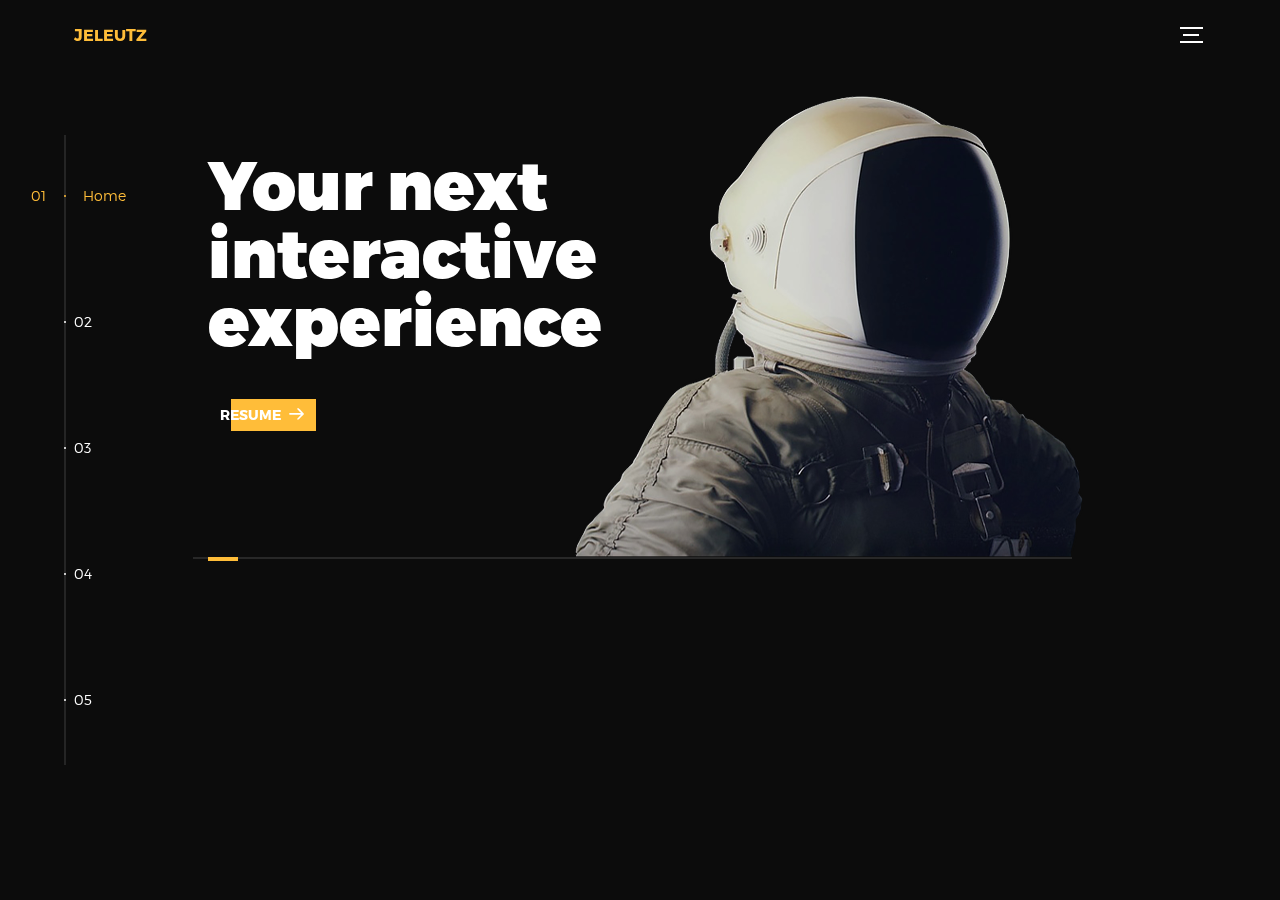
==== index.html @ d9251bdf "Upload" ====
<!DOCTYPE html>
<html lang="en">
<head>
  <title>Jeleutz</title>
  <meta charset="utf-8">
  <meta name="viewport" content="width=device-width, initial-scale=1">
  <meta http-equiv="X-UA-Compatible" content="IE=edge">
  <meta name="description" content="HTML5 website template">
  <meta name="keywords" content="global, template, html, sass, jquery">
  <meta name="author" content="Bucky Maler">
  <link rel="stylesheet" href="assets/css/main.css">
  <link rel="stylesheet" href="assets/css/flaticon.css">

  <link rel="stylesheet" href="assets/css/open-iconic-bootstrap.min.css">
  <link rel="stylesheet" href="assets/css/animate.css">
  
  <link rel="stylesheet" href="assets/css/owl.carousel.min.css">
  <link rel="stylesheet" href="assets/css/owl.theme.default.min.css">
  <link rel="stylesheet" href="assets/css/magnific-popup.css">

  <link rel="stylesheet" href="assets/css/aos.css">

  <link rel="stylesheet" href="assets/css/ionicons.min.css">
  
  <link rel="stylesheet" href="assets/css/flaticon.css">
  <link rel="stylesheet" href="assets/css/icomoon.css">

</head>

<style>
.col-md-4 {
  -webkit-box-flex: 0;
  -ms-flex: 0 0 33.33333%;
  flex: 0 0 33.33333%;
  max-width: 33.33333%; }

.text-center {
  text-align: center !important; }

.d-flex {
display: -webkit-box !important;
display: -ms-flexbox !important;
display: flex !important; }

.ftco-animate {
  opacity: 0;
  visibility: hidden; }

.services-1 {
  margin-bottom: 40px;
  padding: 2em;
  background: rgba(255, 255, 255, 0.1);
  width: 100%;
  -webkit-box-shadow: 0px 20px 69px -27px rgba(0, 0, 0, 0.17);
  -moz-box-shadow: 0px 20px 69px -27px rgba(0, 0, 0, 0.17);
  box-shadow: 0px 20px 69px -27px rgba(0, 0, 0, 0.17); }
  .services-1 .icon {
    display: block;
    margin-bottom: 30px; }
    .services-1 .icon i {
      font-size: 60px;
      line-height: 1.0;
      color: #ffbd39; }
  .services-1 .desc h3 {
    line-height: 1.3;
    font-size: 13px;
    font-weight: 500;
    letter-spacing: 3px;
    text-transform: uppercase;
    position: relative;
    color: #fff; }
    .services-1 .desc h3:after {
      position: absolute;
      bottom: -15px;
      left: 0;
      right: 0;
      content: '';
      width: 30px;
      height: 1px;
      background: #ffbd39;
      margin: 0 auto; }
    .services-1 .desc h3 a {
      color: #fff; }
  .services-1 .desc h4 {
    font-size: 20px;
    font-weight: 300;
    margin-bottom: 18px; }
  .services-1 .desc span {
    display: block;
    text-transform: uppercase;
    font-size: 12px;
    margin-bottom: 10px;
    color: #ffbd39; }
  .services-1:hover {
    background: #ffbd39; }
    .services-1:hover .icon i {
      color: #fff; }
    .services-1:hover h3 {
      color: #000000; }
      .services-1:hover h3:after {
        background: #000000; }

.block-23 ul {
  padding: 0; }
  .block-23 ul li, .block-23 ul li > a {
    display: table;
    line-height: 1.5;
    margin-bottom: 15px; }
  .block-23 ul li span {
    color: rgba(255, 255, 255, 0.7); }
  .block-23 ul li .icon, .block-23 ul li .text {
    display: table-cell;
    vertical-align: top; }
  .block-23 ul li .icon {
    width: 40px;
    font-size: 18px;
    padding-top: 2px;
    color: white; }


    .contact-section .box {
  width: 100%;
  display: block;
  -webkit-border-radius: 4px;
  -moz-border-radius: 4px;
  -ms-border-radius: 4px;
  border-radius: 4px; }
  @media (max-width: 991.98px) {
    .contact-section .box {
      margin-bottom: 30px; } }
  .contact-section .box .icon {
    width: 100px;
    height: 100px;
    background: rgba(255, 255, 255, 0.1);
    margin: 0 auto;
    margin-bottom: 2em;
    -webkit-border-radius: 50%;
    -moz-border-radius: 50%;
    -ms-border-radius: 50%;
    border-radius: 50%; }
    .contact-section .box .icon span {
      color: #ffbd39;
      font-size: 30px; }
  .contact-section .box h3 {
    font-size: 17px;
    font-weight: 500;
    text-transform: uppercase; }

    
.search-form .icon {
  position: absolute;
  top: 50%;
  right: 20px;
  -webkit-transform: translateY(-50%);
  -ms-transform: translateY(-50%);
  transform: translateY(-50%); }

.about-author {
-webkit-border-radius: 5px;
-moz-border-radius: 5px;
-ms-border-radius: 5px;
border-radius: 5px; }
.about-author .desc h3 {
  font-size: 24px; }

</style>

<body>

<!-- notification for small viewports and landscape oriented smartphones -->
<div class="device-notification">
  <a class="device-notification--logo" href="#0">
    <img src="assets/img/logo.png" alt="Global">
    <p>Jeleutz</p>
  </a>
</div>

<div class="perspective effect-rotate-left">
  <div class="container"><div class="outer-nav--return"></div>
    <div id="viewport" class="l-viewport">
      <div class="l-wrapper">
        <header class="header">
          <a class="header--logo" href="index.html">
            <!-- <img src="assets/img/LOGO.png" style="width: 150px;" alt="Global"> -->
            <p style="color: #ffbd39; ">Jeleutz</p>
          </a>
          <button class="header--cta cta" style="background-color: #ffbd39; border-radius: 5px;">Hire Me</button>
          <div class="header--nav-toggle">
            <span></span>
          </div>
        </header>
        <nav class="l-side-nav">
          <ul class="side-nav">
            <li class="is-active"><span>Home</span></li>
            <li><span>About</span></li>
            <li><span>Milestones</span></li>
            <!-- <li><span>Projects</span></li> -->
            <li><span>Services</span></li>
            <li><span>Contact me</span></li>
          </ul>
        </nav>
        <ul class="l-main-content main-content">
          <li class="l-section section section--is-active">
            <div class="intro">
              <div class="intro--banner">
                <h1>Your next<br>interactive<br>experience</h1>
                <button >
                  <a href="cv/Leuterio Updated Resume 2024.pdf" style="text-decoration:none; color: #fff;" target="_blank" download="Leuterio-Resume" >Resume</a>
                  <svg version="1.1" id="Layer_1" xmlns="http://www.w3.org/2000/svg" xmlns:xlink="http://www.w3.org/1999/xlink" x="0px" y="0px" viewBox="0 0 150 118" style="enable-background:new 0 0 150 118;" xml:space="preserve">
                  <g transform="translate(0.000000,118.000000) scale(0.100000,-0.100000)">
                    <path d="M870,1167c-34-17-55-57-46-90c3-15,81-100,194-211l187-185l-565-1c-431,0-571-3-590-13c-55-28-64-94-18-137c21-20,33-20,597-20h575l-192-193C800,103,794,94,849,39c20-20,39-29,61-29c28,0,63,30,298,262c147,144,272,271,279,282c30,51,23,60-219,304C947,1180,926,1196,870,1167z"/>
                  </g>
                  </svg>
                  <span class="btn-background"></span>
                </button>
                <img src="assets/img/introduction-visual.png" alt="Welcome">
              </div>
              <div class="intro--options">
                <div class="col-md-4 text-center d-flex ftco-animate">
                  <a class="services-1" style="max-width: 80%; border-radius: 5px;">
                    <span class="icon">
                      <i class="flaticon-ux-design"></i>
                    </span>
                    <div class="desc">
                      <h3 class="mb-5">Web Developing</h3>
                    </div>
                  </a>
                </div>
                <div class="col-md-4 text-center d-flex ftco-animate">
                  <a class="services-1" style="max-width: 80%; border-radius: 5px;">
                    <span class="icon">
                      <i class="flaticon-web-design"></i>
                    </span>
                    <div class="desc">
                      <h3 class="mb-5">Web Designing</h3>
                    </div>
                  </a>
                </div>
                <div class="col-md-4 text-center d-flex ftco-animate">
                  <a class="services-1" style="max-width: 80%; border-radius: 5px;">
                    <span class="icon">
                      <i class="flaticon-innovation"></i>
                    </span>
                    <div class="desc">
                      <h3 class="mb-5">Game Developing</h3>
                    </div>
                  </a>
                </div>
              </div>
            </div>
          </li>
          <li class="l-section section">
            <div class="about">
              <div class="about--banner">
                <h3>I am a recent graduate with a degree in <br ><b style="color: #ffbd39;">Bachelor of Science in Information Technology </b><br>and two years of hands-on experience as a <br><b style="color: #ffbd39;">Full Stack Developer. </b>
                  
                  <br><br>My expertise includes working with <b style="color: #ffbd39;">PHP, HTML,</b><br> <b style="color: #ffbd39;">CSS, JavaScript, and the Laravel framework</b> to build dynamic, <br>user-friendly web applications. 
                  
                  <br><br>During my time in the field, I have successfully <br>collaborated on projects that required both <br>front-end and back-end development, <br>showcasing my ability to deliver seamless, <br>high-performance solutions. 
                  
                  <br><br>I am passionate about leveraging my skills to create <br>innovative digital experiences and am excited to contribute to a forward-thinking team.
                </h3>
                <!-- <a href="#0">Career
                  <span>
                    <svg version="1.1" id="Layer_1" xmlns="http://www.w3.org/2000/svg" xmlns:xlink="http://www.w3.org/1999/xlink" x="0px" y="0px" viewBox="0 0 150 118" style="enable-background:new 0 0 150 118;" xml:space="preserve">
                    <g transform="translate(0.000000,118.000000) scale(0.100000,-0.100000)">
                      <path d="M870,1167c-34-17-55-57-46-90c3-15,81-100,194-211l187-185l-565-1c-431,0-571-3-590-13c-55-28-64-94-18-137c21-20,33-20,597-20h575l-192-193C800,103,794,94,849,39c20-20,39-29,61-29c28,0,63,30,298,262c147,144,272,271,279,282c30,51,23,60-219,304C947,1180,926,1196,870,1167z"/>
                    </g>
                    </svg>
                  </span>
                </a> -->
                <img style="width: 500px; top: -210px; right: 55px; z-index: -1;" src="assets/img/dark2.png" alt="About Us">
                <!-- <img src="assets/img/about-visual.png" alt="About Us"> -->
              </div>
              <div class="about--options">
                <a href="#0">
                  <h3>Blog</h3>
                </a>
                <a href="#0">
                  <h3>Philosophy</h3>
                </a>
                <a href="#0">
                  <h3>History</h3>
                </a>
              </div>
            </div>
          </li>

          <li class="l-section section">
            <div class="intro">
              <div class="intro--banner">
                <h1>Milestones</h1>
                <img src="assets/img/milestones.png" style="right: 0px;" alt="Welcome">
                <h3>
                  Check out my <b style="color: #ffbd39;">Projects & Achievements </b>
                  <br> by clicking the buttons and button below.
                </h3>
              </div>

              <div class="intro--options" style="justify-content: space-evenly;">
                <div class="col-md-6 text-center d-flex ftco-animate" style="width: 100%;">
                  <a class="services-1" style="max-width: 80%; border-radius: 5px;">
                    <span class="num" style="font-size: 40px; color: #fff;" data-val="7">100</span>
                    <div class="desc">
                      <h3 class="mb-5">Projects</h3>
                    </div>
                  </a>
                </div>
                <div class="col-md-6 text-center d-flex ftco-animate" style="width: 100%;">
                  <a class="services-1" style="max-width: 80%; border-radius: 5px; text-decoration:none" href="certificates.html">
                    <span class="num" style="font-size: 40px; color: #fff;" data-val="8">100</span>
                    <div class="desc">
                      <h3 class="mb-5">Awards & Certifications</h3>
                    </div>
                  </a>
                </div>
              </div>
            </div>
          </li>
          
          <!-- <li class="l-section section">
            <div class="work" style="bottom: 100px;">
              <h2 style="font-size: 50px;">Projects</h2>
              <p class="slider--item-title" style="text-align: center; margin-top: -5px;">PHP • CSS • Javascript • Laravel</p>
              <div class="work--lockup">
                <ul class="slider">
                  <li class="slider--item slider--item-left">
                    <a href="https://jeleutz-dev.github.io/TaskTalk/" target="_blank">
                      <div class="slider--item-image">
                        <img src="images/tasktalk.gif" style="height: 100%; width: 130%; margin-left: -15%;">
                      </div>
                      <p class="slider--item-title">TaskTalk</p>
                      <p class="slider--item-description">Collaborative Tool Website</p>
                    </a>
                  </li>
                  <li class="slider--item slider--item-center">
                    <a href="https://www.sanjuancity.gov.ph/SanJuanCity/" target="_blank">
                      <div class="slider--item-image">
                        <img  src="images/website.gif" style="height: 100%; width: 130%; margin-left: -15%;">
                      </div>
                      <p class="slider--item-title">San Juan City Website</p>
                      <p class="slider--item-description">City Information Website</p>
                    </a>
                  </li>
                  <li class="slider--item slider--item-right">
                    <a href="https://sanjuancity.gov.ph/SJ_Directory/public/"  target="_blank">
                      <div class="slider--item-image">
                        <img src="images/kiosk.gif" style="height: 100%; width: 130%; margin-left: -15%;">
                      </div>
                      <p class="slider--item-title">San Juan City Kiosk Directory</p>
                      <p class="slider--item-description">City Hall Information Kiosk Website</p>
                    </a>
                  </li>
                  <li class="slider--item">
                    <a href="#0">
                      <div class="slider--item-image">
                        <img src="images/poster1.png">
                      </div>
                      <p class="slider--item-title">The Adventures of Edmar</p>
                      <p class="slider--item-description">2D Video Game Project</p>
                    </a>
                  </li>
                  <li class="slider--item">
                    <a href="#0">
                      <div class="slider--item-image">
                        <img src="images/assist.jpg">
                      </div>
                      <p class="slider--item-title">Assist Desk</p>
                      <p class="slider--item-description">Customer Service Website</p>
                    </a>
                  </li>
                </ul>
                <div class="slider--prev">
                  <svg version="1.1" id="Layer_1" xmlns="http://www.w3.org/2000/svg" xmlns:xlink="http://www.w3.org/1999/xlink" x="0px" y="0px"
                  viewBox="0 0 150 118" style="enable-background:new 0 0 150 118;" xml:space="preserve">
                  <g transform="translate(0.000000,118.000000) scale(0.100000,-0.100000)">
                    <path d="M561,1169C525,1155,10,640,3,612c-3-13,1-36,8-52c8-15,134-145,281-289C527,41,562,10,590,10c22,0,41,9,61,29
                    c55,55,49,64-163,278L296,510h575c564,0,576,0,597,20c46,43,37,109-18,137c-19,10-159,13-590,13l-565,1l182,180
                    c101,99,187,188,193,199c16,30,12,57-12,84C631,1174,595,1183,561,1169z"/>
                  </g>
                  </svg>
                </div>
                <div class="slider--next">
                  <svg version="1.1" id="Layer_1" xmlns="http://www.w3.org/2000/svg" xmlns:xlink="http://www.w3.org/1999/xlink" x="0px" y="0px" viewBox="0 0 150 118" style="enable-background:new 0 0 150 118;" xml:space="preserve">
                  <g transform="translate(0.000000,118.000000) scale(0.100000,-0.100000)">
                    <path d="M870,1167c-34-17-55-57-46-90c3-15,81-100,194-211l187-185l-565-1c-431,0-571-3-590-13c-55-28-64-94-18-137c21-20,33-20,597-20h575l-192-193C800,103,794,94,849,39c20-20,39-29,61-29c28,0,63,30,298,262c147,144,272,271,279,282c30,51,23,60-219,304C947,1180,926,1196,870,1167z"/>
                  </g>
                  </svg>
                </div>
              </div>
            </div>
          </li>
           -->
          <li class="l-section section">
            <div class="hire">
              <h2>You want us to do</h2>
              <!-- checkout formspree.io for easy form setup -->
              <form class="work-request">
                <div class="work-request--options">
                  <span class="options-a">
                    <input id="opt-1" type="checkbox" value="app design">
                    <label for="opt-1">
                      <svg version="1.1" id="Layer_1" xmlns="http://www.w3.org/2000/svg" xmlns:xlink="http://www.w3.org/1999/xlink" x="0px" y="0px"
                      viewBox="0 0 150 111" style="enable-background:new 0 0 150 111;" xml:space="preserve">
                      <g transform="translate(0.000000,111.000000) scale(0.100000,-0.100000)">
                        <path d="M950,705L555,310L360,505C253,612,160,700,155,700c-6,0-44-34-85-75l-75-75l278-278L550-5l475,475c261,261,475,480,475,485c0,13-132,145-145,145C1349,1100,1167,922,950,705z"/>
                      </g>
                      </svg>
                      App Design
                    </label>
                    <input id="opt-2" type="checkbox" value="graphic design">
                    <label for="opt-2">
                      <svg version="1.1" id="Layer_1" xmlns="http://www.w3.org/2000/svg" xmlns:xlink="http://www.w3.org/1999/xlink" x="0px" y="0px"
                      viewBox="0 0 150 111" style="enable-background:new 0 0 150 111;" xml:space="preserve">
                      <g transform="translate(0.000000,111.000000) scale(0.100000,-0.100000)">
                        <path d="M950,705L555,310L360,505C253,612,160,700,155,700c-6,0-44-34-85-75l-75-75l278-278L550-5l475,475c261,261,475,480,475,485c0,13-132,145-145,145C1349,1100,1167,922,950,705z"/>
                      </g>
                      </svg>
                      Graphic Design
                    </label>
                    <input id="opt-3" type="checkbox" value="motion design">
                    <label for="opt-3">
                      <svg version="1.1" id="Layer_1" xmlns="http://www.w3.org/2000/svg" xmlns:xlink="http://www.w3.org/1999/xlink" x="0px" y="0px"
                      viewBox="0 0 150 111" style="enable-background:new 0 0 150 111;" xml:space="preserve">
                      <g transform="translate(0.000000,111.000000) scale(0.100000,-0.100000)">
                        <path d="M950,705L555,310L360,505C253,612,160,700,155,700c-6,0-44-34-85-75l-75-75l278-278L550-5l475,475c261,261,475,480,475,485c0,13-132,145-145,145C1349,1100,1167,922,950,705z"/>
                      </g>
                      </svg>
                      Motion Design
                    </label>
                  </span>
                  <span class="options-b">
                    <input id="opt-4" type="checkbox" value="ux design">
                    <label for="opt-4">
                      <svg version="1.1" id="Layer_1" xmlns="http://www.w3.org/2000/svg" xmlns:xlink="http://www.w3.org/1999/xlink" x="0px" y="0px"
                      viewBox="0 0 150 111" style="enable-background:new 0 0 150 111;" xml:space="preserve">
                      <g transform="translate(0.000000,111.000000) scale(0.100000,-0.100000)">
                        <path d="M950,705L555,310L360,505C253,612,160,700,155,700c-6,0-44-34-85-75l-75-75l278-278L550-5l475,475c261,261,475,480,475,485c0,13-132,145-145,145C1349,1100,1167,922,950,705z"/>
                      </g>
                      </svg>
                      UX Design
                    </label>
                    <input id="opt-5" type="checkbox" value="webdesign">
                    <label for="opt-5">
                      <svg version="1.1" id="Layer_1" xmlns="http://www.w3.org/2000/svg" xmlns:xlink="http://www.w3.org/1999/xlink" x="0px" y="0px"
                      viewBox="0 0 150 111" style="enable-background:new 0 0 150 111;" xml:space="preserve">
                      <g transform="translate(0.000000,111.000000) scale(0.100000,-0.100000)">
                        <path d="M950,705L555,310L360,505C253,612,160,700,155,700c-6,0-44-34-85-75l-75-75l278-278L550-5l475,475c261,261,475,480,475,485c0,13-132,145-145,145C1349,1100,1167,922,950,705z"/>
                      </g>
                      </svg>
                      Webdesign
                    </label>
                    <input id="opt-6" type="checkbox" value="marketing">
                    <label for="opt-6">
                      <svg version="1.1" id="Layer_1" xmlns="http://www.w3.org/2000/svg" xmlns:xlink="http://www.w3.org/1999/xlink" x="0px" y="0px"
                      viewBox="0 0 150 111" style="enable-background:new 0 0 150 111;" xml:space="preserve">
                      <g transform="translate(0.000000,111.000000) scale(0.100000,-0.100000)">
                        <path d="M950,705L555,310L360,505C253,612,160,700,155,700c-6,0-44-34-85-75l-75-75l278-278L550-5l475,475c261,261,475,480,475,485c0,13-132,145-145,145C1349,1100,1167,922,950,705z"/>
                      </g>
                      </svg>
                      Marketing
                    </label>
                  </span>
                </div>
                <div class="work-request--information">
                  <div class="information-name">
                    <input id="name" type="text" spellcheck="false">
                    <label for="name">Name</label>
                  </div>
                  <div class="information-email">
                    <input id="email" type="email" spellcheck="false">
                    <label for="email">Email</label>
                  </div>
                </div>
                <input type="submit" value="Send Request">
              </form> 
            </div>
          </li>
          
          <li class="l-section section">
            <div class="contact">
              <div class="contact--lockup">
                <div class="modal">
                  <div class="modal--information">
                    <p><img width="15" height="15" src="https://img.icons8.com/color/48/marker--v1.png" alt="marker--v1"/> San Juan City, Philippines</p>
                    <a href="mailto:ouremail@gmail.com">
                      <img width="20" height="20" src="https://img.icons8.com/color/30/apple-mail.png" style="margin-bottom: -3px;" alt="apple-mail"/> Jeleutz19@gmail.com</a>
                    <a href="tel:+148126287560">+63 945 149 0311</a>
                  </div>
                  <ul class="modal--options">
                    <li style="border-radius: 5px;">
                      <a href="https://www.linkedin.com/in/jeleutz" target="_blank" style="height: 22px;">
                      <img width="100" height="25" src="assets/LinkedIn.png"  alt="linkedin"/>
                      </a>
                    </li>


                    <li style="border-radius: 5px;">
                      <a href="https://www.credly.com/users/jose-leuterio" target="_blank" style="height: 22px;">
                      <img width="60" height="25" src="assets/credly.png" alt="credly"/>
                      </a>
                    </li>

                    <li style="border-radius: 5px;">
                      <a href="mailto:ouremail@gmail.com">Contact me</a>
                    </li>
                  </ul>
                </div>
              </div>
            </div>
          </li>
        </ul>
      </div>
    </div>
  </div>
  <ul class="outer-nav">
    <li class="is-active">Home</li>
    <li>About</li>
    <li>Milestones</li>
    <!-- <li>Projects</li> -->
    <li>Services</li>
    <li>Contact me</li>
  </ul>
</div>

<script src="assets/js/jquery.animateNumber.min.js"></script>
<script src="https://ajax.googleapis.com/ajax/libs/jquery/2.2.4/jquery.min.js"></script>
<script>window.jQuery || document.write('<script src="assets/js/vendor/jquery-2.2.4.min.js"><\/script>')</script>
<script src="assets/js/functions-min.js"></script>
<script src="assets/js/jquery.min.js"></script>
<script src="assets/js/jquery-migrate-3.0.1.min.js"></script>
<script src="assets/js/popper.min.js"></script>
<script src="assets/js/bootstrap.min.js"></script>
<script src="assets/js/jquery.easing.1.3.js"></script>
<script src="assets/js/jquery.waypoints.min.js"></script>
<script src="assets/js/jquery.stellar.min.js"></script>
<script src="assets/js/owl.carousel.min.js"></script>
<script src="assets/js/jquery.magnific-popup.min.js"></script>
<script src="assets/js/aos.js"></script>
<script src="assets/js/scrollax.min.js"></script>
<script src="assets/js/main.js"></script>
<script src="assets/js/numberscript.js"></script>
</body>
</html>
---- assets/css/main.css ----
@font-face{font-family:'Montserrat';src:url("fonts/Montserrat-Black.eot");src:local("☺"),url("fonts/Montserrat-Black.woff") format("woff"),url("fonts/Montserrat-Black.ttf") format("truetype"),url("fonts/Montserrat-Black.svg") format("svg");font-weight:900;font-style:normal}@font-face{font-family:'Montserrat';src:url("fonts/Montserrat-Bold.eot");src:local("☺"),url("fonts/Montserrat-Bold.woff") format("woff"),url("fonts/Montserrat-Bold.ttf") format("truetype"),url("fonts/Montserrat-Bold.svg") format("svg");font-weight:700;font-style:normal}@font-face{font-family:'Montserrat';src:url("fonts/Montserrat-Regular.eot");src:local("☺"),url("fonts/Montserrat-Regular.woff") format("woff"),url("fonts/Montserrat-Regular.ttf") format("truetype"),url("fonts/Montserrat-Regular.svg") format("svg");font-weight:400;font-style:normal}@font-face{font-family:'Montserrat';src:url("fonts/Montserrat-Light.eot");src:local("☺"),url("fonts/Montserrat-Light.woff") format("woff"),url("fonts/Montserrat-Light.ttf") format("truetype"),url("fonts/Montserrat-Light.svg") format("svg");font-weight:300;font-style:normal}/*! normalize.css v3.0.2 | MIT License | git.io/normalize */html{font-family:sans-serif;-ms-text-size-adjust:100%;-webkit-text-size-adjust:100%}body{margin:0}article,aside,details,figcaption,figure,footer,header,hgroup,main,menu,nav,section,summary{display:block}audio,canvas,progress,video{display:inline-block;vertical-align:baseline}audio:not([controls]){display:none;height:0}[hidden],template{display:none}a{background-color:transparent}a:active,a:hover{outline:0}abbr[title]{border-bottom:1px dotted}b,strong{font-weight:bold}dfn{font-style:italic}h1{font-size:2em;margin:0.67em 0}mark{background:#ff0;color:#000}small{font-size:80%}sub,sup{font-size:75%;line-height:0;position:relative;vertical-align:baseline}sup{top:-0.5em}sub{bottom:-0.25em}img{border:0}svg:not(:root){overflow:hidden}figure{margin:1em 40px}hr{box-sizing:content-box;height:0}pre{overflow:auto}code,kbd,pre,samp{font-family:monospace, monospace;font-size:1em}button,input,optgroup,select,textarea{color:inherit;font:inherit;margin:0}button{overflow:visible}button,select{text-transform:none}button,html input[type="button"],input[type="reset"],input[type="submit"]{-webkit-appearance:button;cursor:pointer}button[disabled],html input[disabled]{cursor:default}button::-moz-focus-inner,input::-moz-focus-inner{border:0;padding:0}input{line-height:normal}input[type="checkbox"],input[type="radio"]{box-sizing:border-box;padding:0}input[type="number"]::-webkit-inner-spin-button,input[type="number"]::-webkit-outer-spin-button{height:auto}input[type="search"]{-webkit-appearance:textfield;box-sizing:content-box}input[type="search"]::-webkit-search-cancel-button,input[type="search"]::-webkit-search-decoration{-webkit-appearance:none}fieldset{border:1px solid #c0c0c0;margin:0 2px;padding:0.35em 0.625em 0.75em}legend{border:0;padding:0}textarea{overflow:auto}optgroup{font-weight:bold}table{border-collapse:collapse;border-spacing:0}td,th{padding:0}::-moz-selection{background:#FFF498}::selection{background:#FFF498}::-moz-selection{background:#FFF498}img::-moz-selection{background:transparent}img::selection{background:transparent}img::-moz-selection{background:transparent}body{-webkit-tap-highlight-color:#FFF498}body{background-color:#0c0c0c;font-size:14px;line-height:1.6;font-family:"Montserrat",sans-serif;color:#fff;-webkit-font-smoothing:antialiased;-webkit-text-size-adjust:100%}.l-viewport{position:relative;width:100%;height:100vh;box-shadow:0 0 45px 5px rgba(0,0,0,0.85);overflow:hidden}.l-wrapper{position:relative;width:1440px;max-width:90%;height:100%;margin:0 auto}.l-side-nav{position:absolute;left:0;display:-webkit-box;display:-webkit-flex;display:-ms-flexbox;display:flex;height:100%;-webkit-box-align:center;-webkit-align-items:center;-ms-flex-align:center;align-items:center}.l-side-nav::before{content:"";position:absolute;top:50%;left:0;-webkit-transform:translateY(-50%);transform:translateY(-50%);width:2px;height:70%;max-height:750px;background-color:#555;opacity:.35;z-index:10}@media (max-width: 1180px){.l-side-nav{display:none}}.l-main-content{position:relative;width:100%;height:100%;margin:0;padding:0;list-style:none}.l-section{position:absolute;width:100%;height:100%}.device-notification{display:none;position:fixed;top:0;left:0;width:100%;height:100%;-webkit-box-orient:vertical;-webkit-box-direction:normal;-webkit-flex-direction:column;-ms-flex-direction:column;flex-direction:column;-webkit-box-align:center;-webkit-align-items:center;-ms-flex-align:center;-ms-grid-row-align:center;align-items:center;-webkit-box-pack:center;-webkit-justify-content:center;-ms-flex-pack:center;justify-content:center;background-color:#0c0c0c;z-index:12}.device-notification--logo{display:-webkit-box;display:-webkit-flex;display:-ms-flexbox;display:flex;-webkit-box-align:center;-webkit-align-items:center;-ms-flex-align:center;align-items:center;text-decoration:none;color:#fff}.device-notification--logo p{margin:0 0 0 10px;font-size:16px;font-weight:700;text-transform:uppercase}.device-notification--message{width:70%;margin:30px 0 0 0;font-weight:700;text-align:center}@media (max-width: 767px) and (min-width: 601px) and (max-height: 680px){.device-notification{display:-webkit-box;display:-webkit-flex;display:-ms-flexbox;display:flex}}@media (max-width: 600px) and (min-width: 480px) and (max-height: 580px){.device-notification{display:-webkit-box;display:-webkit-flex;display:-ms-flexbox;display:flex}}@media (max-width: 736px) and (min-width: 360px) and (orientation: landscape){.device-notification{display:-webkit-box;display:-webkit-flex;display:-ms-flexbox;display:flex}}@media(max-width: 359px){.device-notification{display:-webkit-box;display:-webkit-flex;display:-ms-flexbox;display:flex}}.section{opacity:0;visibility:hidden;-webkit-transition:opacity .4s ease-in-out,visibility 0s .4s;transition:opacity .4s ease-in-out,visibility 0s .4s}.section--is-active{opacity:1;visibility:visible;z-index:1;-webkit-transition:opacity .4s ease-in-out .4s;transition:opacity .4s ease-in-out .4s}.section--next{-webkit-transform:translateY(-45px);transform:translateY(-45px);-webkit-transition:-webkit-transform .4s ease-in-out;transition:-webkit-transform .4s ease-in-out;transition:transform .4s ease-in-out;transition:transform .4s ease-in-out, -webkit-transform .4s ease-in-out}.section--prev{-webkit-transform:translateY(45px);transform:translateY(45px);-webkit-transition:-webkit-transform .4s ease-in-out;transition:-webkit-transform .4s ease-in-out;transition:transform .4s ease-in-out;transition:transform .4s ease-in-out, -webkit-transform .4s ease-in-out}.header{position:absolute;top:0;left:0;display:-webkit-box;display:-webkit-flex;display:-ms-flexbox;display:flex;width:100%;height:70px;-webkit-box-align:center;-webkit-align-items:center;-ms-flex-align:center;align-items:center;-webkit-box-pack:justify;-webkit-justify-content:space-between;-ms-flex-pack:justify;justify-content:space-between;z-index:10}.header--logo{display:-webkit-box;display:-webkit-flex;display:-ms-flexbox;display:flex;-webkit-box-align:center;-webkit-align-items:center;-ms-flex-align:center;align-items:center;text-decoration:none;color:#fff}.header--logo p{margin:0 0 0 10px;font-size:16px;font-weight:700;text-transform:uppercase}.header--nav-toggle{display:-webkit-box;display:-webkit-flex;display:-ms-flexbox;display:flex;width:50px;height:50px;-webkit-box-orient:vertical;-webkit-box-direction:normal;-webkit-flex-direction:column;-ms-flex-direction:column;flex-direction:column;-webkit-box-align:center;-webkit-align-items:center;-ms-flex-align:center;align-items:center;-webkit-box-pack:center;-webkit-justify-content:center;-ms-flex-pack:center;justify-content:center;cursor:pointer}.header--nav-toggle span,.header--nav-toggle::before,.header--nav-toggle::after{content:"";position:relative;width:16px;height:2px;background-color:#fff}.header--nav-toggle::before{bottom:5px;width:23px}.header--nav-toggle::after{top:5px;width:23px}.header--cta{position:absolute;top:50%;left:50%;-webkit-transform:translate(-50%, -50%);transform:translate(-50%, -50%);padding:0 20px;line-height:30px;text-decoration:none;color:#fff;font-weight:700;text-transform:uppercase;background-color:#ffffff;border:none;opacity:0;visibility:hidden;-webkit-transition:opacity .4s ease-in-out,visibility 0s .4s;transition:opacity .4s ease-in-out,visibility 0s .4s}.header--cta:focus{outline:none}.header--cta.is-active{opacity:1;visibility:visible;-webkit-transition:opacity .4s ease-in-out .4s;transition:opacity .4s ease-in-out .4s}@media (max-width: 767px){.header--cta{display:none}}.side-nav{position:relative;display:-webkit-box;display:-webkit-flex;display:-ms-flexbox;display:flex;width:100px;height:70%;max-height:750px;-webkit-box-orient:vertical;-webkit-box-direction:normal;-webkit-flex-direction:column;-ms-flex-direction:column;flex-direction:column;-webkit-justify-content:space-around;-ms-flex-pack:distribute;justify-content:space-around;margin:0;padding:0;list-style-position:inside;z-index:10}.side-nav>li{position:relative;top:-5px;color:#ffffff;font-size:6px;cursor:pointer}.side-nav>li span{position:relative;top:3px;left:10px;color:#ffbd39;font-size:14px;font-weight:300;opacity:0;visibility:hidden}.side-nav>li::before{position:absolute;top:3px;left:10px;color:#ffffff;font-size:14px;font-weight:300}.side-nav li:nth-child(1)::before{content:"01"}.side-nav li:nth-child(2)::before{content:"02"}.side-nav li:nth-child(3)::before{content:"03"}.side-nav li:nth-child(4)::before{content:"04"}.side-nav li:nth-child(5)::before{content:"05"}.side-nav li:nth-child(6)::before{content:"06"}.side-nav li.is-active{color:#ffbd39;-webkit-transition:color .4s ease-in-out;transition:color .4s ease-in-out}.side-nav li.is-active span{opacity:1;visibility:visible;-webkit-transition:opacity .4s ease-in-out;transition:opacity .4s ease-in-out}.side-nav li.is-active::before{left:-33px;color:#ffbd39}.intro{position:relative;display:-webkit-box;display:-webkit-flex;display:-ms-flexbox;display:flex;width:900px;max-width:75%;height:100%;-webkit-box-orient:vertical;-webkit-box-direction:normal;-webkit-flex-direction:column;-ms-flex-direction:column;flex-direction:column;-webkit-box-pack:center;-webkit-justify-content:center;-ms-flex-pack:center;justify-content:center;margin:0 auto}@media (max-width: 1180px){.intro{max-width:100%}}.intro--banner{position:relative;height:475px}.intro--banner::before{content:"";position:absolute;bottom:20px;left:-15px;right:0;height:2px;background-color:#282828}.intro--banner::after{content:"";position:absolute;bottom:18px;left:0;width:30px;height:4px;background-color:#ffbd39}.intro--banner h1{position:relative;font-size:68px;font-weight:900;line-height:1;z-index:1}.intro--banner button{position:relative;padding:5px 17px 5px 12px;font-weight:700;text-transform:uppercase;background-color:transparent;border:none}.intro--banner button .btn-background{position:absolute;top:0;left:23px;right:0;height:100%;background-color:#ffbd39;z-index:-1;-webkit-transition:left .2s ease-in-out;transition:left .2s ease-in-out}.intro--banner button:hover .btn-background{left:0}.intro--banner button:focus{outline:none}.intro--banner button svg{position:relative;left:5px;width:15px;fill:#fff}.intro--banner img{position:absolute;bottom:21px;right:-12px}.intro--options{display:-webkit-box;display:-webkit-flex;display:-ms-flexbox;display:flex;-webkit-box-pack:justify;-webkit-justify-content:space-between;-ms-flex-pack:justify;justify-content:space-between;margin:0;padding:0;list-style:none}.intro--options>a{max-width:250px;text-decoration:none;color:#282828;-webkit-transition:color .2s ease-in-out;transition:color .2s ease-in-out}.intro--options>a:hover{color:#fff}.intro--options h3{font-size:16px;text-transform:uppercase}.intro--options p{margin-bottom:0}@media (max-width: 900px){.intro--banner{height:380px}.intro--banner h1{font-size:55px}.intro--banner img{width:430px}.intro--options>a{margin-right:30px}.intro--options>a:last-child{margin-right:0}}@media (max-width: 767px){.intro--banner{height:305px}.intro--banner h1{font-size:44px}.intro--banner img{width:330px}.intro--options{display:block}.intro--options>a{display:block;max-width:100%;margin:0 0 30px 0}.intro--options>a:last-child{margin-bottom:0}}@media (max-width: 600px){.intro--banner{height:360px}.intro--banner h1{font-size:55px}.intro--banner img{display:none}}@media (max-width: 600px) and (max-height: 750px){.intro--banner{height:auto}.intro--banner::before,.intro--banner::after{display:none}.intro--banner h1{margin-top:0}.intro--options{display:none}}.work{position:relative;display:-webkit-box;display:-webkit-flex;display:-ms-flexbox;display:flex;width:960px;max-width:80%;height:100%;-webkit-box-orient:vertical;-webkit-box-direction:normal;-webkit-flex-direction:column;-ms-flex-direction:column;flex-direction:column;-webkit-box-pack:center;-webkit-justify-content:center;-ms-flex-pack:center;justify-content:center;margin:0 auto}@media (max-width: 1180px){.work{max-width:100%}}.work h2{margin:0 0 20px 0;font-size:30px;text-align:center}.work--lockup{position:relative}.work--lockup .slider{position:relative;display:-webkit-box;display:-webkit-flex;display:-ms-flexbox;display:flex;width:80%;margin:0 auto;padding:0;list-style:none}.work--lockup .slider--item{position:absolute;display:none;text-align:center}.work--lockup .slider--item a{text-decoration:none;color:#858585}.work--lockup .slider--item-title{margin-top:10px;font-size:12px;font-weight:700;text-transform:uppercase}.work--lockup .slider--item-description{display:none;max-width:250px;margin:0 auto}.work--lockup .slider--item-image{width:150px;height:150px;margin:0 auto;border-radius:50%;overflow:hidden}.work--lockup .slider--item-image img{width:100%}.work--lockup .slider--item-left{top:50%;left:0;-webkit-transform:translateY(-50%);transform:translateY(-50%);display:block}.work--lockup .slider--item-right{top:50%;right:0;-webkit-transform:translateY(-50%);transform:translateY(-50%);display:block}.work--lockup .slider--item-center{position:relative;top:30px;left:50%;-webkit-transform:translateX(-50%);transform:translateX(-50%);display:block}.work--lockup .slider--item-center a{color:#fff}.work--lockup .slider--item-center .slider--item-title{margin-top:25px;font-size:16px}.work--lockup .slider--item-center .slider--item-description{display:block}.work--lockup .slider--item-center .slider--item-image{width:300px;height:300px}.work--lockup .slider--next,.work--lockup .slider--prev{position:absolute;top:160px;display:-webkit-box;display:-webkit-flex;display:-ms-flexbox;display:flex;width:50px;height:50px;-webkit-box-align:center;-webkit-align-items:center;-ms-flex-align:center;align-items:center;-webkit-box-pack:center;-webkit-justify-content:center;-ms-flex-pack:center;justify-content:center;background-color:#282828;border-radius:50%;cursor:pointer}.work--lockup .slider--next svg,.work--lockup .slider--prev svg{width:20px;fill:#fff}.work--lockup .slider--next{right:0}.work--lockup .slider--prev{left:0}@media (max-width: 900px){.work--lockup .slider--item-image{width:120px;height:120px}.work--lockup .slider--item-center .slider--item-image{width:240px;height:240px}.work--lockup .slider--next,.work--lockup .slider--prev{top:130px}}@media (max-width: 767px){.work--lockup .slider{width:75%}.work--lockup .slider--item-image{width:90px;height:90px}.work--lockup .slider--item-center .slider--item-image{width:190px;height:190px}.work--lockup .slider--next,.work--lockup .slider--prev{top:105px}}@media (max-width: 600px){.work--lockup .slider{width:auto}.work--lockup .slider--item-left,.work--lockup .slider--item-right{display:none}}.about{position:relative;display:-webkit-box;display:-webkit-flex;display:-ms-flexbox;display:flex;width:900px;max-width:75%;height:100%;-webkit-box-orient:vertical;-webkit-box-direction:normal;-webkit-flex-direction:column;-ms-flex-direction:column;flex-direction:column;-webkit-box-pack:center;-webkit-justify-content:center;-ms-flex-pack:center;justify-content:center;margin:0 auto}@media (max-width: 1180px){.about{max-width:100%}}.about--banner{position:relative;height:475px}.about--banner::before{content:"";position:absolute;top:20px;left:200px;-webkit-transform:rotate(-25deg);transform:rotate(-25deg);border:5px solid #000000;border-right-color:transparent;border-bottom-color:transparent}.about--banner::after{content:"";position:absolute;top:75px;left:400px;-webkit-transform:rotate(45deg);transform:rotate(45deg);width:10px;height:10px;background-color:#000000}.about--banner h2{position:relative;margin-top:35px;font-size:68px;font-weight:900;line-height:1;z-index:1}.about--banner h2::before{content:"";position:absolute;top:60px;left:268px;width:30px;height:30px;background-color:#ffbd39;border-radius:50%}.about--banner h2::after{content:"";position:absolute;top:255px;left:255px;width:10px;height:10px;background-color:#ffbd39}.about--banner a{padding:5px 17px 5px 0;text-decoration:none;color:#fff;font-weight:700;text-transform:uppercase;background-color:transparent}.about--banner a:hover svg{left:10px}.about--banner a svg{position:relative;left:5px;width:15px;fill:#fff;-webkit-transition:left .2s ease-in-out;transition:left .2s ease-in-out}.about--banner img{position:absolute;bottom:-90px;right:-12px}.about--options{display:-webkit-box;display:-webkit-flex;display:-ms-flexbox;display:flex;max-width:600px;-webkit-box-pack:justify;-webkit-justify-content:space-between;-ms-flex-pack:justify;justify-content:space-between;margin:0;padding:0;list-style:none}.about--options>a{position:relative;width:150px;height:75px;text-decoration:none;color:#fff;border:10px solid #ffbd39;background-position:center;background-size:cover;background-repeat:no-repeat}.about--options>a:nth-child(1){background-image:url("../img/about-winners.jpg")}.about--options>a:nth-child(2){background-image:url("../img/about-philosophy.jpg")}.about--options>a:nth-child(3){background-image:url("../img/about-history.jpg")}.about--options>a:hover h3{bottom:-50px}.about--options h3{position:absolute;bottom:-38px;left:10px;font-size:16px;text-transform:uppercase;-webkit-transition:bottom .2s ease-in-out,left .2s ease-in-out;transition:bottom .2s ease-in-out,left .2s ease-in-out}@media (max-width: 767px){.about--banner{height:305px}.about--banner::before{top:0;left:125px}.about--banner::after{top:35px;left:260px}.about--banner h2{margin-top:10px;font-size:44px}.about--banner h2::before{top:28px;left:168px}.about--banner h2::after{top:163px;left:163px}.about--banner img{width:315px}}@media (max-width: 600px){.about--banner{height:auto}.about--banner::before{left:155px}.about--banner::after{left:310px}.about--banner h2{margin-top:0;font-size:55px}.about--banner h2::before{top:43px;left:214px}.about--banner h2::after{top:205px;left:205px}.about--banner img{display:none}.about--options{display:none}}.contact{position:fixed;top:0;left:0;width:100%;height:100%;background-image:url("../img/Contact_Bg.png");background-position:center;background-size:cover;background-repeat:no-repeat}.contact--lockup{position:relative;display:-webkit-box;display:-webkit-flex;display:-ms-flexbox;display:flex;width:900px;max-width:75%;height:100%;-webkit-box-align:center;-webkit-align-items:center;-ms-flex-align:center;align-items:center;-webkit-box-pack:end;-webkit-justify-content:flex-end;-ms-flex-pack:end;justify-content:flex-end;margin:0 auto}@media (max-width: 1180px){.contact--lockup{max-width:90%}}@media (max-width: 767px){.contact--lockup{-webkit-box-pack:center;-webkit-justify-content:center;-ms-flex-pack:center;justify-content:center}}.contact--lockup .modal{padding:45px 45px;text-align:center;background-color:#0c0c0c;box-shadow:0 0 30px 0 rgba(0,0,0,0.75)}.contact--lockup .modal--information p,.contact--lockup .modal--information a{display:block;margin:14px 0;text-decoration:none;color:#fff;font-weight:700}.contact--lockup .modal--information p{margin-top:0}.contact--lockup .modal--options{margin:0;padding:0;list-style:none}.contact--lockup .modal--options>li{width:130px;margin:0 auto 25px auto}.contact--lockup .modal--options li:nth-child(1){background-color:#0078b9}.contact--lockup .modal--options li:nth-child(2){background-color:#f36c21}.contact--lockup .modal--options li:nth-child(3){margin-bottom:0;background-color:#00d313;text-transform:uppercase}.contact--lockup .modal--options a{display:block;width:100%;padding:8px 0;text-decoration:none;color:#fff;font-weight:700}.hire{position:relative;display:-webkit-box;display:-webkit-flex;display:-ms-flexbox;display:flex;width:700px;max-width:75%;height:100%;-webkit-box-orient:vertical;-webkit-box-direction:normal;-webkit-flex-direction:column;-ms-flex-direction:column;flex-direction:column;-webkit-box-pack:center;-webkit-justify-content:center;-ms-flex-pack:center;justify-content:center;margin:0 auto}@media (max-width: 1180px){.hire{max-width:100%}}.hire h2{margin:0 0 20px 0;font-size:30px;text-align:center}.work-request{display:-webkit-box;display:-webkit-flex;display:-ms-flexbox;display:flex;width:100%;-webkit-box-orient:vertical;-webkit-box-direction:normal;-webkit-flex-direction:column;-ms-flex-direction:column;flex-direction:column;-webkit-box-align:center;-webkit-align-items:center;-ms-flex-align:center;align-items:center;color:#fff}.work-request input[type="submit"]{width:400px;max-width:100%;line-height:50px;font-size:16px;font-weight:700;text-transform:uppercase;background-color:#ffbd39;border:none;border-radius:0}.work-request input[type="submit"]:focus{outline:none}.work-request--options{display:-webkit-box;display:-webkit-flex;display:-ms-flexbox;display:flex;width:100%;-webkit-box-orient:vertical;-webkit-box-direction:normal;-webkit-flex-direction:column;-ms-flex-direction:column;flex-direction:column;-webkit-box-align:center;-webkit-align-items:center;-ms-flex-align:center;align-items:center;margin:30px 0}.work-request--options .options-a{display:-webkit-box;display:-webkit-flex;display:-ms-flexbox;display:flex;width:100%;-webkit-box-pack:justify;-webkit-justify-content:space-between;-ms-flex-pack:justify;justify-content:space-between}.work-request--options .options-b{display:-webkit-box;display:-webkit-flex;display:-ms-flexbox;display:flex;width:72%;-webkit-flex-wrap:wrap;-ms-flex-wrap:wrap;flex-wrap:wrap;-webkit-justify-content:space-around;-ms-flex-pack:distribute;justify-content:space-around}.work-request--options label{display:block;width:200px;margin-bottom:30px;line-height:50px;font-size:16px;font-weight:700;text-align:center;border:2px solid #fff;cursor:pointer;-webkit-transition:background-color .2s ease-in-out,border-color .2s ease-in-out;transition:background-color .2s ease-in-out,border-color .2s ease-in-out}.work-request--options label svg{position:relative;left:-5px;width:0;fill:#fff;-webkit-transition:width .2s ease-in-out;transition:width .2s ease-in-out}.work-request--options input[type="checkbox"]{display:none}.work-request--options input[type="checkbox"]:checked+label{background-color:#ffbd39;border-color:#ffbd39}.work-request--options input[type="checkbox"]:checked+label svg{width:15px}.work-request--information{display:-webkit-box;display:-webkit-flex;display:-ms-flexbox;display:flex;width:100%;-webkit-box-pack:justify;-webkit-justify-content:space-between;-ms-flex-pack:justify;justify-content:space-between;margin-bottom:60px}.work-request--information .information-name,.work-request--information .information-email{position:relative;width:45%;height:50px;font-size:30px;font-weight:300}.work-request--information input[type="text"],.work-request--information input[type="email"]{width:100%;padding:0 0 5px 0;background-color:transparent;border:none;border-bottom:1px solid #fff;border-radius:0}.work-request--information input[type="text"]:focus,.work-request--information input[type="email"]:focus{outline:none;background-color:#0c0c0c}.work-request--information label{position:absolute;top:0;left:0;pointer-events:none;-webkit-transition:top .2s ease-in-out,font-size .2s ease-in-out;transition:top .2s ease-in-out,font-size .2s ease-in-out}.work-request--information input:focus+label,.work-request--information input.has-value+label{top:-15px;font-size:14px}@media (max-width: 767px){.work-request--options{-webkit-box-orient:horizontal;-webkit-box-direction:normal;-webkit-flex-direction:row;-ms-flex-direction:row;flex-direction:row;-webkit-justify-content:space-around;-ms-flex-pack:distribute;justify-content:space-around}.work-request--options .options-a,.work-request--options .options-b{display:block;width:auto}}@media (max-width: 600px){.work-request--options{margin:20px 0}}@media (max-width: 600px) and (max-width: 415px){.work-request--options{-webkit-box-pack:justify;-webkit-justify-content:space-between;-ms-flex-pack:justify;justify-content:space-between}}@media (max-width: 600px){.work-request--options label{width:150px;margin-bottom:15px;font-size:14px}.work-request--options input[type="checkbox"]:checked+label svg{width:12px}.work-request--information{margin-bottom:30px}.work-request--information .information-name,.work-request--information .information-email{height:40px;font-size:24px}}.perspective{position:relative;width:100%;height:100%;overflow:hidden}.perspective--modalview{position:fixed;-webkit-perspective:1500px;perspective:1500px}.container{position:relative;-webkit-transform:translateZ(0) translateX(0) rotateY(0deg);transform:translateZ(0) translateX(0) rotateY(0deg);min-height:100%;outline:30px solid #ffbd39;-webkit-transition:-webkit-transform .4s;transition:-webkit-transform .4s;transition:transform .4s;transition:transform .4s, -webkit-transform .4s}.modalview .container{position:absolute;width:100%;height:100%;overflow:hidden;-webkit-backface-visibility:hidden;backface-visibility:hidden}.effect-rotate-left .container{-webkit-transform-origin:0% 50%;transform-origin:0% 50%;-webkit-transition:-webkit-transform .4s;transition:-webkit-transform .4s;transition:transform .4s;transition:transform .4s, -webkit-transform .4s}.effect-rotate-left--animate .container{-webkit-transform:translateZ(-1800px) translateX(-50%) rotateY(45deg);transform:translateZ(-1800px) translateX(-50%) rotateY(45deg);outline:30px solid #ffbd39}.outer-nav{position:absolute;top:50%;left:55%;-webkit-transform:translateY(-50%);transform:translateY(-50%);-webkit-transform-style:preserve-3d;transform-style:preserve-3d;margin:0;padding:0;list-style:none;text-align:center;visibility:hidden;-webkit-transition:visibility 0s .2s;transition:visibility 0s .2s}.outer-nav.is-vis{visibility:visible}.outer-nav--return{position:absolute;top:0;left:0;width:100%;height:100%;display:none;cursor:pointer;z-index:11}.outer-nav--return.is-vis{display:block}.outer-nav>li{-webkit-transform-style:preserve-3d;transform-style:preserve-3d;-webkit-transform:translateX(350px) translateZ(-1000px);transform:translateX(350px) translateZ(-1000px);font-size:55px;font-weight:900;opacity:0;cursor:pointer;-webkit-transition:opacity .2s,-webkit-transform .2s;transition:opacity .2s,-webkit-transform .2s;transition:transform .2s,opacity .2s;transition:transform .2s,opacity .2s,-webkit-transform .2s}.outer-nav>li.is-vis{-webkit-transform:translateX(0) translateZ(0);transform:translateX(0) translateZ(0);opacity:1;-webkit-transition:opacity .4s,-webkit-transform .4s;transition:opacity .4s,-webkit-transform .4s;transition:transform .4s,opacity .4s;transition:transform .4s,opacity .4s,-webkit-transform .4s}.outer-nav>li::before{content:"";position:absolute;z-index:-1;top:50%;left:50%;-webkit-transform:translate(-50%, -25%);transform:translate(-50%, -25%);width:110%;height:15px;opacity:0;background-color:#00d313}.outer-nav>li.is-active::before{opacity:1}@media (max-width: 767px){.outer-nav>li{font-size:44px}}@media (max-width: 600px){.outer-nav>li{font-size:34px}}.outer-nav li.is-vis:nth-child(2){-webkit-transition-delay:.04s;transition-delay:.04s}.outer-nav li.is-vis:nth-child(3){-webkit-transition-delay:.08s;transition-delay:.08s}.outer-nav li.is-vis:nth-child(4){-webkit-transition-delay:.12s;transition-delay:.12s}.outer-nav li.is-vis:nth-child(5){-webkit-transition-delay:.16s;transition-delay:.16s}
---- assets/css/flaticon.css ----
/*
  	Flaticon icon font: Flaticon
  	Creation date: 04/01/2019 13:45
  	*/


@font-face {
  font-family: "Flaticon";
  src: url("../fonts/flaticon/font/Flaticon.eot");
  src: url("../fonts/flaticon/font/Flaticon.eot?#iefix") format("embedded-opentype"),
       url("../fonts/flaticon/font/Flaticon.woff") format("woff"),
       url("../fonts/flaticon/font/Flaticon.ttf") format("truetype"),
       url("../fonts/flaticon/font/Flaticon.svg#Flaticon") format("svg");
  font-weight: normal;
  font-style: normal;
}

@media screen and (-webkit-min-device-pixel-ratio:0) {
  @font-face {
    font-family: "Flaticon";
    src: url("../fonts/flaticon/font/Flaticon.svg#Flaticon") format("svg");
  }
}

[class^="flaticon-"]:before, [class*=" flaticon-"]:before,
[class^="flaticon-"]:after, [class*=" flaticon-"]:after {   
  font-family: Flaticon;
  font-style: normal;
  font-weight: normal;
  font-variant: normal;
  text-transform: none;
  line-height: 1;

  /* Better Font Rendering =========== */
  -webkit-font-smoothing: antialiased;
  -moz-osx-font-smoothing: grayscale;
}

.flaticon-ideas:before { content: "\f100"; }
.flaticon-flasks:before { content: "\f101"; }
.flaticon-analysis:before { content: "\f102"; }
.flaticon-ux-design:before { content: "\f103"; }
.flaticon-web-design:before { content: "\f104"; }
.flaticon-idea:before { content: "\f105"; }
.flaticon-innovation:before { content: "\f106"; }
---- assets/css/flaticon.css ----
/*
  	Flaticon icon font: Flaticon
  	Creation date: 04/01/2019 13:45
  	*/


@font-face {
  font-family: "Flaticon";
  src: url("../fonts/flaticon/font/Flaticon.eot");
  src: url("../fonts/flaticon/font/Flaticon.eot?#iefix") format("embedded-opentype"),
       url("../fonts/flaticon/font/Flaticon.woff") format("woff"),
       url("../fonts/flaticon/font/Flaticon.ttf") format("truetype"),
       url("../fonts/flaticon/font/Flaticon.svg#Flaticon") format("svg");
  font-weight: normal;
  font-style: normal;
}

@media screen and (-webkit-min-device-pixel-ratio:0) {
  @font-face {
    font-family: "Flaticon";
    src: url("../fonts/flaticon/font/Flaticon.svg#Flaticon") format("svg");
  }
}

[class^="flaticon-"]:before, [class*=" flaticon-"]:before,
[class^="flaticon-"]:after, [class*=" flaticon-"]:after {   
  font-family: Flaticon;
  font-style: normal;
  font-weight: normal;
  font-variant: normal;
  text-transform: none;
  line-height: 1;

  /* Better Font Rendering =========== */
  -webkit-font-smoothing: antialiased;
  -moz-osx-font-smoothing: grayscale;
}

.flaticon-ideas:before { content: "\f100"; }
.flaticon-flasks:before { content: "\f101"; }
.flaticon-analysis:before { content: "\f102"; }
.flaticon-ux-design:before { content: "\f103"; }
.flaticon-web-design:before { content: "\f104"; }
.flaticon-idea:before { content: "\f105"; }
.flaticon-innovation:before { content: "\f106"; }
---- assets/css/icomoon.css ----
@font-face {
  font-family: 'icomoon';
  src:  url('../fonts/icomoon/icomoon.eot?6tt51o');
  src:  url('../fonts/icomoon/icomoon.eot?6tt51o#iefix') format('embedded-opentype'),
    url('../fonts/icomoon/icomoon.ttf?6tt51o') format('truetype'),
    url('../fonts/icomoon/icomoon.woff?6tt51o') format('woff'),
    url('../fonts/icomoon/icomoon.svg?6tt51o#icomoon') format('svg');
  font-weight: normal;
  font-style: normal;
}

[class^="icon-"], [class*=" icon-"] {
  /* use !important to prevent issues with browser extensions that change fonts */
  font-family: 'icomoon' !important;
  speak: none;
  font-style: normal;
  font-weight: normal;
  font-variant: normal;
  text-transform: none;
  line-height: 1;

  /* Better Font Rendering =========== */
  -webkit-font-smoothing: antialiased;
  -moz-osx-font-smoothing: grayscale;
}

.icon-asterisk:before {
  content: "\f069";
}
.icon-plus:before {
  content: "\f067";
}
.icon-question:before {
  content: "\f128";
}
.icon-minus:before {
  content: "\f068";
}
.icon-glass:before {
  content: "\f000";
}
.icon-music:before {
  content: "\f001";
}
.icon-search:before {
  content: "\f002";
}
.icon-envelope-o:before {
  content: "\f003";
}
.icon-heart:before {
  content: "\f004";
}
.icon-star:before {
  content: "\f005";
}
.icon-star-o:before {
  content: "\f006";
}
.icon-user:before {
  content: "\f007";
}
.icon-film:before {
  content: "\f008";
}
.icon-th-large:before {
  content: "\f009";
}
.icon-th:before {
  content: "\f00a";
}
.icon-th-list:before {
  content: "\f00b";
}
.icon-check:before {
  content: "\f00c";
}
.icon-close:before {
  content: "\f00d";
}
.icon-remove:before {
  content: "\f00d";
}
.icon-times:before {
  content: "\f00d";
}
.icon-search-plus:before {
  content: "\f00e";
}
.icon-search-minus:before {
  content: "\f010";
}
.icon-power-off:before {
  content: "\f011";
}
.icon-signal:before {
  content: "\f012";
}
.icon-cog:before {
  content: "\f013";
}
.icon-gear:before {
  content: "\f013";
}
.icon-trash-o:before {
  content: "\f014";
}
.icon-home:before {
  content: "\f015";
}
.icon-file-o:before {
  content: "\f016";
}
.icon-clock-o:before {
  content: "\f017";
}
.icon-road:before {
  content: "\f018";
}
.icon-download:before {
  content: "\f019";
}
.icon-arrow-circle-o-down:before {
  content: "\f01a";
}
.icon-arrow-circle-o-up:before {
  content: "\f01b";
}
.icon-inbox:before {
  content: "\f01c";
}
.icon-play-circle-o:before {
  content: "\f01d";
}
.icon-repeat:before {
  content: "\f01e";
}
.icon-rotate-right:before {
  content: "\f01e";
}
.icon-refresh:before {
  content: "\f021";
}
.icon-list-alt:before {
  content: "\f022";
}
.icon-lock:before {
  content: "\f023";
}
.icon-flag:before {
  content: "\f024";
}
.icon-headphones:before {
  content: "\f025";
}
.icon-volume-off:before {
  content: "\f026";
}
.icon-volume-down:before {
  content: "\f027";
}
.icon-volume-up:before {
  content: "\f028";
}
.icon-qrcode:before {
  content: "\f029";
}
.icon-barcode:before {
  content: "\f02a";
}
.icon-tag:before {
  content: "\f02b";
}
.icon-tags:before {
  content: "\f02c";
}
.icon-book:before {
  content: "\f02d";
}
.icon-bookmark:before {
  content: "\f02e";
}
.icon-print:before {
  content: "\f02f";
}
.icon-camera:before {
  content: "\f030";
}
.icon-font:before {
  content: "\f031";
}
.icon-bold:before {
  content: "\f032";
}
.icon-italic:before {
  content: "\f033";
}
.icon-text-height:before {
  content: "\f034";
}
.icon-text-width:before {
  content: "\f035";
}
.icon-align-left:before {
  content: "\f036";
}
.icon-align-center:before {
  content: "\f037";
}
.icon-align-right:before {
  content: "\f038";
}
.icon-align-justify:before {
  content: "\f039";
}
.icon-list:before {
  content: "\f03a";
}
.icon-dedent:before {
  content: "\f03b";
}
.icon-outdent:before {
  content: "\f03b";
}
.icon-indent:before {
  content: "\f03c";
}
.icon-video-camera:before {
  content: "\f03d";
}
.icon-image:before {
  content: "\f03e";
}
.icon-photo:before {
  content: "\f03e";
}
.icon-picture-o:before {
  content: "\f03e";
}
.icon-pencil:before {
  content: "\f040";
}
.icon-map-marker:before {
  content: "\f041";
}
.icon-adjust:before {
  content: "\f042";
}
.icon-tint:before {
  content: "\f043";
}
.icon-edit:before {
  content: "\f044";
}
.icon-pencil-square-o:before {
  content: "\f044";
}
.icon-share-square-o:before {
  content: "\f045";
}
.icon-check-square-o:before {
  content: "\f046";
}
.icon-arrows:before {
  content: "\f047";
}
.icon-step-backward:before {
  content: "\f048";
}
.icon-fast-backward:before {
  content: "\f049";
}
.icon-backward:before {
  content: "\f04a";
}
.icon-play:before {
  content: "\f04b";
}
.icon-pause:before {
  content: "\f04c";
}
.icon-stop:before {
  content: "\f04d";
}
.icon-forward:before {
  content: "\f04e";
}
.icon-fast-forward:before {
  content: "\f050";
}
.icon-step-forward:before {
  content: "\f051";
}
.icon-eject:before {
  content: "\f052";
}
.icon-chevron-left:before {
  content: "\f053";
}
.icon-chevron-right:before {
  content: "\f054";
}
.icon-plus-circle:before {
  content: "\f055";
}
.icon-minus-circle:before {
  content: "\f056";
}
.icon-times-circle:before {
  content: "\f057";
}
.icon-check-circle:before {
  content: "\f058";
}
.icon-question-circle:before {
  content: "\f059";
}
.icon-info-circle:before {
  content: "\f05a";
}
.icon-crosshairs:before {
  content: "\f05b";
}
.icon-times-circle-o:before {
  content: "\f05c";
}
.icon-check-circle-o:before {
  content: "\f05d";
}
.icon-ban:before {
  content: "\f05e";
}
.icon-arrow-left:before {
  content: "\f060";
}
.icon-arrow-right:before {
  content: "\f061";
}
.icon-arrow-up:before {
  content: "\f062";
}
.icon-arrow-down:before {
  content: "\f063";
}
.icon-mail-forward:before {
  content: "\f064";
}
.icon-share:before {
  content: "\f064";
}
.icon-expand:before {
  content: "\f065";
}
.icon-compress:before {
  content: "\f066";
}
.icon-exclamation-circle:before {
  content: "\f06a";
}
.icon-gift:before {
  content: "\f06b";
}
.icon-leaf:before {
  content: "\f06c";
}
.icon-fire:before {
  content: "\f06d";
}
.icon-eye:before {
  content: "\f06e";
}
.icon-eye-slash:before {
  content: "\f070";
}
.icon-exclamation-triangle:before {
  content: "\f071";
}
.icon-warning:before {
  content: "\f071";
}
.icon-plane:before {
  content: "\f072";
}
.icon-calendar:before {
  content: "\f073";
}
.icon-random:before {
  content: "\f074";
}
.icon-comment:before {
  content: "\f075";
}
.icon-magnet:before {
  content: "\f076";
}
.icon-chevron-up:before {
  content: "\f077";
}
.icon-chevron-down:before {
  content: "\f078";
}
.icon-retweet:before {
  content: "\f079";
}
.icon-shopping-cart:before {
  content: "\f07a";
}
.icon-folder:before {
  content: "\f07b";
}
.icon-folder-open:before {
  content: "\f07c";
}
.icon-arrows-v:before {
  content: "\f07d";
}
.icon-arrows-h:before {
  content: "\f07e";
}
.icon-bar-chart:before {
  content: "\f080";
}
.icon-bar-chart-o:before {
  content: "\f080";
}
.icon-twitter-square:before {
  content: "\f081";
}
.icon-facebook-square:before {
  content: "\f082";
}
.icon-camera-retro:before {
  content: "\f083";
}
.icon-key:before {
  content: "\f084";
}
.icon-cogs:before {
  content: "\f085";
}
.icon-gears:before {
  content: "\f085";
}
.icon-comments:before {
  content: "\f086";
}
.icon-thumbs-o-up:before {
  content: "\f087";
}
.icon-thumbs-o-down:before {
  content: "\f088";
}
.icon-star-half:before {
  content: "\f089";
}
.icon-heart-o:before {
  content: "\f08a";
}
.icon-sign-out:before {
  content: "\f08b";
}
.icon-linkedin-square:before {
  content: "\f08c";
}
.icon-thumb-tack:before {
  content: "\f08d";
}
.icon-external-link:before {
  content: "\f08e";
}
.icon-sign-in:before {
  content: "\f090";
}
.icon-trophy:before {
  content: "\f091";
}
.icon-github-square:before {
  content: "\f092";
}
.icon-upload:before {
  content: "\f093";
}
.icon-lemon-o:before {
  content: "\f094";
}
.icon-phone:before {
  content: "\f095";
}
.icon-square-o:before {
  content: "\f096";
}
.icon-bookmark-o:before {
  content: "\f097";
}
.icon-phone-square:before {
  content: "\f098";
}
.icon-twitter:before {
  content: "\f099";
}
.icon-facebook:before {
  content: "\f09a";
}
.icon-facebook-f:before {
  content: "\f09a";
}
.icon-github:before {
  content: "\f09b";
}
.icon-unlock:before {
  content: "\f09c";
}
.icon-credit-card:before {
  content: "\f09d";
}
.icon-feed:before {
  content: "\f09e";
}
.icon-rss:before {
  content: "\f09e";
}
.icon-hdd-o:before {
  content: "\f0a0";
}
.icon-bullhorn:before {
  content: "\f0a1";
}
.icon-bell-o:before {
  content: "\f0a2";
}
.icon-certificate:before {
  content: "\f0a3";
}
.icon-hand-o-right:before {
  content: "\f0a4";
}
.icon-hand-o-left:before {
  content: "\f0a5";
}
.icon-hand-o-up:before {
  content: "\f0a6";
}
.icon-hand-o-down:before {
  content: "\f0a7";
}
.icon-arrow-circle-left:before {
  content: "\f0a8";
}
.icon-arrow-circle-right:before {
  content: "\f0a9";
}
.icon-arrow-circle-up:before {
  content: "\f0aa";
}
.icon-arrow-circle-down:before {
  content: "\f0ab";
}
.icon-globe:before {
  content: "\f0ac";
}
.icon-wrench:before {
  content: "\f0ad";
}
.icon-tasks:before {
  content: "\f0ae";
}
.icon-filter:before {
  content: "\f0b0";
}
.icon-briefcase:before {
  content: "\f0b1";
}
.icon-arrows-alt:before {
  content: "\f0b2";
}
.icon-group:before {
  content: "\f0c0";
}
.icon-users:before {
  content: "\f0c0";
}
.icon-chain:before {
  content: "\f0c1";
}
.icon-link:before {
  content: "\f0c1";
}
.icon-cloud:before {
  content: "\f0c2";
}
.icon-flask:before {
  content: "\f0c3";
}
.icon-cut:before {
  content: "\f0c4";
}
.icon-scissors:before {
  content: "\f0c4";
}
.icon-copy:before {
  content: "\f0c5";
}
.icon-files-o:before {
  content: "\f0c5";
}
.icon-paperclip:before {
  content: "\f0c6";
}
.icon-floppy-o:before {
  content: "\f0c7";
}
.icon-save:before {
  content: "\f0c7";
}
.icon-square:before {
  content: "\f0c8";
}
.icon-bars:before {
  content: "\f0c9";
}
.icon-navicon:before {
  content: "\f0c9";
}
.icon-reorder:before {
  content: "\f0c9";
}
.icon-list-ul:before {
  content: "\f0ca";
}
.icon-list-ol:before {
  content: "\f0cb";
}
.icon-strikethrough:before {
  content: "\f0cc";
}
.icon-underline:before {
  content: "\f0cd";
}
.icon-table:before {
  content: "\f0ce";
}
.icon-magic:before {
  content: "\f0d0";
}
.icon-truck:before {
  content: "\f0d1";
}
.icon-pinterest:before {
  content: "\f0d2";
}
.icon-pinterest-square:before {
  content: "\f0d3";
}
.icon-google-plus-square:before {
  content: "\f0d4";
}
.icon-google-plus:before {
  content: "\f0d5";
}
.icon-money:before {
  content: "\f0d6";
}
.icon-caret-down:before {
  content: "\f0d7";
}
.icon-caret-up:before {
  content: "\f0d8";
}
.icon-caret-left:before {
  content: "\f0d9";
}
.icon-caret-right:before {
  content: "\f0da";
}
.icon-columns:before {
  content: "\f0db";
}
.icon-sort:before {
  content: "\f0dc";
}
.icon-unsorted:before {
  content: "\f0dc";
}
.icon-sort-desc:before {
  content: "\f0dd";
}
.icon-sort-down:before {
  content: "\f0dd";
}
.icon-sort-asc:before {
  content: "\f0de";
}
.icon-sort-up:before {
  content: "\f0de";
}
.icon-envelope:before {
  content: "\f0e0";
}
.icon-linkedin:before {
  content: "\f0e1";
}
.icon-rotate-left:before {
  content: "\f0e2";
}
.icon-undo:before {
  content: "\f0e2";
}
.icon-gavel:before {
  content: "\f0e3";
}
.icon-legal:before {
  content: "\f0e3";
}
.icon-dashboard:before {
  content: "\f0e4";
}
.icon-tachometer:before {
  content: "\f0e4";
}
.icon-comment-o:before {
  content: "\f0e5";
}
.icon-comments-o:before {
  content: "\f0e6";
}
.icon-bolt:before {
  content: "\f0e7";
}
.icon-flash:before {
  content: "\f0e7";
}
.icon-sitemap:before {
  content: "\f0e8";
}
.icon-umbrella:before {
  content: "\f0e9";
}
.icon-clipboard:before {
  content: "\f0ea";
}
.icon-paste:before {
  content: "\f0ea";
}
.icon-lightbulb-o:before {
  content: "\f0eb";
}
.icon-exchange:before {
  content: "\f0ec";
}
.icon-cloud-download:before {
  content: "\f0ed";
}
.icon-cloud-upload:before {
  content: "\f0ee";
}
.icon-user-md:before {
  content: "\f0f0";
}
.icon-stethoscope:before {
  content: "\f0f1";
}
.icon-suitcase:before {
  content: "\f0f2";
}
.icon-bell:before {
  content: "\f0f3";
}
.icon-coffee:before {
  content: "\f0f4";
}
.icon-cutlery:before {
  content: "\f0f5";
}
.icon-file-text-o:before {
  content: "\f0f6";
}
.icon-building-o:before {
  content: "\f0f7";
}
.icon-hospital-o:before {
  content: "\f0f8";
}
.icon-ambulance:before {
  content: "\f0f9";
}
.icon-medkit:before {
  content: "\f0fa";
}
.icon-fighter-jet:before {
  content: "\f0fb";
}
.icon-beer:before {
  content: "\f0fc";
}
.icon-h-square:before {
  content: "\f0fd";
}
.icon-plus-square:before {
  content: "\f0fe";
}
.icon-angle-double-left:before {
  content: "\f100";
}
.icon-angle-double-right:before {
  content: "\f101";
}
.icon-angle-double-up:before {
  content: "\f102";
}
.icon-angle-double-down:before {
  content: "\f103";
}
.icon-angle-left:before {
  content: "\f104";
}
.icon-angle-right:before {
  content: "\f105";
}
.icon-angle-up:before {
  content: "\f106";
}
.icon-angle-down:before {
  content: "\f107";
}
.icon-desktop:before {
  content: "\f108";
}
.icon-laptop:before {
  content: "\f109";
}
.icon-tablet:before {
  content: "\f10a";
}
.icon-mobile:before {
  content: "\f10b";
}
.icon-mobile-phone:before {
  content: "\f10b";
}
.icon-circle-o:before {
  content: "\f10c";
}
.icon-quote-left:before {
  content: "\f10d";
}
.icon-quote-right:before {
  content: "\f10e";
}
.icon-spinner:before {
  content: "\f110";
}
.icon-circle:before {
  content: "\f111";
}
.icon-mail-reply:before {
  content: "\f112";
}
.icon-reply:before {
  content: "\f112";
}
.icon-github-alt:before {
  content: "\f113";
}
.icon-folder-o:before {
  content: "\f114";
}
.icon-folder-open-o:before {
  content: "\f115";
}
.icon-smile-o:before {
  content: "\f118";
}
.icon-frown-o:before {
  content: "\f119";
}
.icon-meh-o:before {
  content: "\f11a";
}
.icon-gamepad:before {
  content: "\f11b";
}
.icon-keyboard-o:before {
  content: "\f11c";
}
.icon-flag-o:before {
  content: "\f11d";
}
.icon-flag-checkered:before {
  content: "\f11e";
}
.icon-terminal:before {
  content: "\f120";
}
.icon-code:before {
  content: "\f121";
}
.icon-mail-reply-all:before {
  content: "\f122";
}
.icon-reply-all:before {
  content: "\f122";
}
.icon-star-half-empty:before {
  content: "\f123";
}
.icon-star-half-full:before {
  content: "\f123";
}
.icon-star-half-o:before {
  content: "\f123";
}
.icon-location-arrow:before {
  content: "\f124";
}
.icon-crop:before {
  content: "\f125";
}
.icon-code-fork:before {
  content: "\f126";
}
.icon-chain-broken:before {
  content: "\f127";
}
.icon-unlink:before {
  content: "\f127";
}
.icon-info:before {
  content: "\f129";
}
.icon-exclamation:before {
  content: "\f12a";
}
.icon-superscript:before {
  content: "\f12b";
}
.icon-subscript:before {
  content: "\f12c";
}
.icon-eraser:before {
  content: "\f12d";
}
.icon-puzzle-piece:before {
  content: "\f12e";
}
.icon-microphone:before {
  content: "\f130";
}
.icon-microphone-slash:before {
  content: "\f131";
}
.icon-shield:before {
  content: "\f132";
}
.icon-calendar-o:before {
  content: "\f133";
}
.icon-fire-extinguisher:before {
  content: "\f134";
}
.icon-rocket:before {
  content: "\f135";
}
.icon-maxcdn:before {
  content: "\f136";
}
.icon-chevron-circle-left:before {
  content: "\f137";
}
.icon-chevron-circle-right:before {
  content: "\f138";
}
.icon-chevron-circle-up:before {
  content: "\f139";
}
.icon-chevron-circle-down:before {
  content: "\f13a";
}
.icon-html5:before {
  content: "\f13b";
}
.icon-css3:before {
  content: "\f13c";
}
.icon-anchor:before {
  content: "\f13d";
}
.icon-unlock-alt:before {
  content: "\f13e";
}
.icon-bullseye:before {
  content: "\f140";
}
.icon-ellipsis-h:before {
  content: "\f141";
}
.icon-ellipsis-v:before {
  content: "\f142";
}
.icon-rss-square:before {
  content: "\f143";
}
.icon-play-circle:before {
  content: "\f144";
}
.icon-ticket:before {
  content: "\f145";
}
.icon-minus-square:before {
  content: "\f146";
}
.icon-minus-square-o:before {
  content: "\f147";
}
.icon-level-up:before {
  content: "\f148";
}
.icon-level-down:before {
  content: "\f149";
}
.icon-check-square:before {
  content: "\f14a";
}
.icon-pencil-square:before {
  content: "\f14b";
}
.icon-external-link-square:before {
  content: "\f14c";
}
.icon-share-square:before {
  content: "\f14d";
}
.icon-compass:before {
  content: "\f14e";
}
.icon-caret-square-o-down:before {
  content: "\f150";
}
.icon-toggle-down:before {
  content: "\f150";
}
.icon-caret-square-o-up:before {
  content: "\f151";
}
.icon-toggle-up:before {
  content: "\f151";
}
.icon-caret-square-o-right:before {
  content: "\f152";
}
.icon-toggle-right:before {
  content: "\f152";
}
.icon-eur:before {
  content: "\f153";
}
.icon-euro:before {
  content: "\f153";
}
.icon-gbp:before {
  content: "\f154";
}
.icon-dollar:before {
  content: "\f155";
}
.icon-usd:before {
  content: "\f155";
}
.icon-inr:before {
  content: "\f156";
}
.icon-rupee:before {
  content: "\f156";
}
.icon-cny:before {
  content: "\f157";
}
.icon-jpy:before {
  content: "\f157";
}
.icon-rmb:before {
  content: "\f157";
}
.icon-yen:before {
  content: "\f157";
}
.icon-rouble:before {
  content: "\f158";
}
.icon-rub:before {
  content: "\f158";
}
.icon-ruble:before {
  content: "\f158";
}
.icon-krw:before {
  content: "\f159";
}
.icon-won:before {
  content: "\f159";
}
.icon-bitcoin:before {
  content: "\f15a";
}
.icon-btc:before {
  content: "\f15a";
}
.icon-file:before {
  content: "\f15b";
}
.icon-file-text:before {
  content: "\f15c";
}
.icon-sort-alpha-asc:before {
  content: "\f15d";
}
.icon-sort-alpha-desc:before {
  content: "\f15e";
}
.icon-sort-amount-asc:before {
  content: "\f160";
}
.icon-sort-amount-desc:before {
  content: "\f161";
}
.icon-sort-numeric-asc:before {
  content: "\f162";
}
.icon-sort-numeric-desc:before {
  content: "\f163";
}
.icon-thumbs-up:before {
  content: "\f164";
}
.icon-thumbs-down:before {
  content: "\f165";
}
.icon-youtube-square:before {
  content: "\f166";
}
.icon-youtube:before {
  content: "\f167";
}
.icon-xing:before {
  content: "\f168";
}
.icon-xing-square:before {
  content: "\f169";
}
.icon-youtube-play:before {
  content: "\f16a";
}
.icon-dropbox:before {
  content: "\f16b";
}
.icon-stack-overflow:before {
  content: "\f16c";
}
.icon-instagram:before {
  content: "\f16d";
}
.icon-flickr:before {
  content: "\f16e";
}
.icon-adn:before {
  content: "\f170";
}
.icon-bitbucket:before {
  content: "\f171";
}
.icon-bitbucket-square:before {
  content: "\f172";
}
.icon-tumblr:before {
  content: "\f173";
}
.icon-tumblr-square:before {
  content: "\f174";
}
.icon-long-arrow-down:before {
  content: "\f175";
}
.icon-long-arrow-up:before {
  content: "\f176";
}
.icon-long-arrow-left:before {
  content: "\f177";
}
.icon-long-arrow-right:before {
  content: "\f178";
}
.icon-apple:before {
  content: "\f179";
}
.icon-windows:before {
  content: "\f17a";
}
.icon-android:before {
  content: "\f17b";
}
.icon-linux:before {
  content: "\f17c";
}
.icon-dribbble:before {
  content: "\f17d";
}
.icon-skype:before {
  content: "\f17e";
}
.icon-foursquare:before {
  content: "\f180";
}
.icon-trello:before {
  content: "\f181";
}
.icon-female:before {
  content: "\f182";
}
.icon-male:before {
  content: "\f183";
}
.icon-gittip:before {
  content: "\f184";
}
.icon-gratipay:before {
  content: "\f184";
}
.icon-sun-o:before {
  content: "\f185";
}
.icon-moon-o:before {
  content: "\f186";
}
.icon-archive:before {
  content: "\f187";
}
.icon-bug:before {
  content: "\f188";
}
.icon-vk:before {
  content: "\f189";
}
.icon-weibo:before {
  content: "\f18a";
}
.icon-renren:before {
  content: "\f18b";
}
.icon-pagelines:before {
  content: "\f18c";
}
.icon-stack-exchange:before {
  content: "\f18d";
}
.icon-arrow-circle-o-right:before {
  content: "\f18e";
}
.icon-arrow-circle-o-left:before {
  content: "\f190";
}
.icon-caret-square-o-left:before {
  content: "\f191";
}
.icon-toggle-left:before {
  content: "\f191";
}
.icon-dot-circle-o:before {
  content: "\f192";
}
.icon-wheelchair:before {
  content: "\f193";
}
.icon-vimeo-square:before {
  content: "\f194";
}
.icon-try:before {
  content: "\f195";
}
.icon-turkish-lira:before {
  content: "\f195";
}
.icon-plus-square-o:before {
  content: "\f196";
}
.icon-space-shuttle:before {
  content: "\f197";
}
.icon-slack:before {
  content: "\f198";
}
.icon-envelope-square:before {
  content: "\f199";
}
.icon-wordpress:before {
  content: "\f19a";
}
.icon-openid:before {
  content: "\f19b";
}
.icon-bank:before {
  content: "\f19c";
}
.icon-institution:before {
  content: "\f19c";
}
.icon-university:before {
  content: "\f19c";
}
.icon-graduation-cap:before {
  content: "\f19d";
}
.icon-mortar-board:before {
  content: "\f19d";
}
.icon-yahoo:before {
  content: "\f19e";
}
.icon-google:before {
  content: "\f1a0";
}
.icon-reddit:before {
  content: "\f1a1";
}
.icon-reddit-square:before {
  content: "\f1a2";
}
.icon-stumbleupon-circle:before {
  content: "\f1a3";
}
.icon-stumbleupon:before {
  content: "\f1a4";
}
.icon-delicious:before {
  content: "\f1a5";
}
.icon-digg:before {
  content: "\f1a6";
}
.icon-pied-piper-pp:before {
  content: "\f1a7";
}
.icon-pied-piper-alt:before {
  content: "\f1a8";
}
.icon-drupal:before {
  content: "\f1a9";
}
.icon-joomla:before {
  content: "\f1aa";
}
.icon-language:before {
  content: "\f1ab";
}
.icon-fax:before {
  content: "\f1ac";
}
.icon-building:before {
  content: "\f1ad";
}
.icon-child:before {
  content: "\f1ae";
}
.icon-paw:before {
  content: "\f1b0";
}
.icon-spoon:before {
  content: "\f1b1";
}
.icon-cube:before {
  content: "\f1b2";
}
.icon-cubes:before {
  content: "\f1b3";
}
.icon-behance:before {
  content: "\f1b4";
}
.icon-behance-square:before {
  content: "\f1b5";
}
.icon-steam:before {
  content: "\f1b6";
}
.icon-steam-square:before {
  content: "\f1b7";
}
.icon-recycle:before {
  content: "\f1b8";
}
.icon-automobile:before {
  content: "\f1b9";
}
.icon-car:before {
  content: "\f1b9";
}
.icon-cab:before {
  content: "\f1ba";
}
.icon-taxi:before {
  content: "\f1ba";
}
.icon-tree:before {
  content: "\f1bb";
}
.icon-spotify:before {
  content: "\f1bc";
}
.icon-deviantart:before {
  content: "\f1bd";
}
.icon-soundcloud:before {
  content: "\f1be";
}
.icon-database:before {
  content: "\f1c0";
}
.icon-file-pdf-o:before {
  content: "\f1c1";
}
.icon-file-word-o:before {
  content: "\f1c2";
}
.icon-file-excel-o:before {
  content: "\f1c3";
}
.icon-file-powerpoint-o:before {
  content: "\f1c4";
}
.icon-file-image-o:before {
  content: "\f1c5";
}
.icon-file-photo-o:before {
  content: "\f1c5";
}
.icon-file-picture-o:before {
  content: "\f1c5";
}
.icon-file-archive-o:before {
  content: "\f1c6";
}
.icon-file-zip-o:before {
  content: "\f1c6";
}
.icon-file-audio-o:before {
  content: "\f1c7";
}
.icon-file-sound-o:before {
  content: "\f1c7";
}
.icon-file-movie-o:before {
  content: "\f1c8";
}
.icon-file-video-o:before {
  content: "\f1c8";
}
.icon-file-code-o:before {
  content: "\f1c9";
}
.icon-vine:before {
  content: "\f1ca";
}
.icon-codepen:before {
  content: "\f1cb";
}
.icon-jsfiddle:before {
  content: "\f1cc";
}
.icon-life-bouy:before {
  content: "\f1cd";
}
.icon-life-buoy:before {
  content: "\f1cd";
}
.icon-life-ring:before {
  content: "\f1cd";
}
.icon-life-saver:before {
  content: "\f1cd";
}
.icon-support:before {
  content: "\f1cd";
}
.icon-circle-o-notch:before {
  content: "\f1ce";
}
.icon-ra:before {
  content: "\f1d0";
}
.icon-rebel:before {
  content: "\f1d0";
}
.icon-resistance:before {
  content: "\f1d0";
}
.icon-empire:before {
  content: "\f1d1";
}
.icon-ge:before {
  content: "\f1d1";
}
.icon-git-square:before {
  content: "\f1d2";
}
.icon-git:before {
  content: "\f1d3";
}
.icon-hacker-news:before {
  content: "\f1d4";
}
.icon-y-combinator-square:before {
  content: "\f1d4";
}
.icon-yc-square:before {
  content: "\f1d4";
}
.icon-tencent-weibo:before {
  content: "\f1d5";
}
.icon-qq:before {
  content: "\f1d6";
}
.icon-wechat:before {
  content: "\f1d7";
}
.icon-weixin:before {
  content: "\f1d7";
}
.icon-paper-plane:before {
  content: "\f1d8";
}
.icon-send:before {
  content: "\f1d8";
}
.icon-paper-plane-o:before {
  content: "\f1d9";
}
.icon-send-o:before {
  content: "\f1d9";
}
.icon-history:before {
  content: "\f1da";
}
.icon-circle-thin:before {
  content: "\f1db";
}
.icon-header:before {
  content: "\f1dc";
}
.icon-paragraph:before {
  content: "\f1dd";
}
.icon-sliders:before {
  content: "\f1de";
}
.icon-share-alt:before {
  content: "\f1e0";
}
.icon-share-alt-square:before {
  content: "\f1e1";
}
.icon-bomb:before {
  content: "\f1e2";
}
.icon-futbol-o:before {
  content: "\f1e3";
}
.icon-soccer-ball-o:before {
  content: "\f1e3";
}
.icon-tty:before {
  content: "\f1e4";
}
.icon-binoculars:before {
  content: "\f1e5";
}
.icon-plug:before {
  content: "\f1e6";
}
.icon-slideshare:before {
  content: "\f1e7";
}
.icon-twitch:before {
  content: "\f1e8";
}
.icon-yelp:before {
  content: "\f1e9";
}
.icon-newspaper-o:before {
  content: "\f1ea";
}
.icon-wifi:before {
  content: "\f1eb";
}
.icon-calculator:before {
  content: "\f1ec";
}
.icon-paypal:before {
  content: "\f1ed";
}
.icon-google-wallet:before {
  content: "\f1ee";
}
.icon-cc-visa:before {
  content: "\f1f0";
}
.icon-cc-mastercard:before {
  content: "\f1f1";
}
.icon-cc-discover:before {
  content: "\f1f2";
}
.icon-cc-amex:before {
  content: "\f1f3";
}
.icon-cc-paypal:before {
  content: "\f1f4";
}
.icon-cc-stripe:before {
  content: "\f1f5";
}
.icon-bell-slash:before {
  content: "\f1f6";
}
.icon-bell-slash-o:before {
  content: "\f1f7";
}
.icon-trash:before {
  content: "\f1f8";
}
.icon-copyright:before {
  content: "\f1f9";
}
.icon-at:before {
  content: "\f1fa";
}
.icon-eyedropper:before {
  content: "\f1fb";
}
.icon-paint-brush:before {
  content: "\f1fc";
}
.icon-birthday-cake:before {
  content: "\f1fd";
}
.icon-area-chart:before {
  content: "\f1fe";
}
.icon-pie-chart:before {
  content: "\f200";
}
.icon-line-chart:before {
  content: "\f201";
}
.icon-lastfm:before {
  content: "\f202";
}
.icon-lastfm-square:before {
  content: "\f203";
}
.icon-toggle-off:before {
  content: "\f204";
}
.icon-toggle-on:before {
  content: "\f205";
}
.icon-bicycle:before {
  content: "\f206";
}
.icon-bus:before {
  content: "\f207";
}
.icon-ioxhost:before {
  content: "\f208";
}
.icon-angellist:before {
  content: "\f209";
}
.icon-cc:before {
  content: "\f20a";
}
.icon-ils:before {
  content: "\f20b";
}
.icon-shekel:before {
  content: "\f20b";
}
.icon-sheqel:before {
  content: "\f20b";
}
.icon-meanpath:before {
  content: "\f20c";
}
.icon-buysellads:before {
  content: "\f20d";
}
.icon-connectdevelop:before {
  content: "\f20e";
}
.icon-dashcube:before {
  content: "\f210";
}
.icon-forumbee:before {
  content: "\f211";
}
.icon-leanpub:before {
  content: "\f212";
}
.icon-sellsy:before {
  content: "\f213";
}
.icon-shirtsinbulk:before {
  content: "\f214";
}
.icon-simplybuilt:before {
  content: "\f215";
}
.icon-skyatlas:before {
  content: "\f216";
}
.icon-cart-plus:before {
  content: "\f217";
}
.icon-cart-arrow-down:before {
  content: "\f218";
}
.icon-diamond:before {
  content: "\f219";
}
.icon-ship:before {
  content: "\f21a";
}
.icon-user-secret:before {
  content: "\f21b";
}
.icon-motorcycle:before {
  content: "\f21c";
}
.icon-street-view:before {
  content: "\f21d";
}
.icon-heartbeat:before {
  content: "\f21e";
}
.icon-venus:before {
  content: "\f221";
}
.icon-mars:before {
  content: "\f222";
}
.icon-mercury:before {
  content: "\f223";
}
.icon-intersex:before {
  content: "\f224";
}
.icon-transgender:before {
  content: "\f224";
}
.icon-transgender-alt:before {
  content: "\f225";
}
.icon-venus-double:before {
  content: "\f226";
}
.icon-mars-double:before {
  content: "\f227";
}
.icon-venus-mars:before {
  content: "\f228";
}
.icon-mars-stroke:before {
  content: "\f229";
}
.icon-mars-stroke-v:before {
  content: "\f22a";
}
.icon-mars-stroke-h:before {
  content: "\f22b";
}
.icon-neuter:before {
  content: "\f22c";
}
.icon-genderless:before {
  content: "\f22d";
}
.icon-facebook-official:before {
  content: "\f230";
}
.icon-pinterest-p:before {
  content: "\f231";
}
.icon-whatsapp:before {
  content: "\f232";
}
.icon-server:before {
  content: "\f233";
}
.icon-user-plus:before {
  content: "\f234";
}
.icon-user-times:before {
  content: "\f235";
}
.icon-bed:before {
  content: "\f236";
}
.icon-hotel:before {
  content: "\f236";
}
.icon-viacoin:before {
  content: "\f237";
}
.icon-train:before {
  content: "\f238";
}
.icon-subway:before {
  content: "\f239";
}
.icon-medium:before {
  content: "\f23a";
}
.icon-y-combinator:before {
  content: "\f23b";
}
.icon-yc:before {
  content: "\f23b";
}
.icon-optin-monster:before {
  content: "\f23c";
}
.icon-opencart:before {
  content: "\f23d";
}
.icon-expeditedssl:before {
  content: "\f23e";
}
.icon-battery:before {
  content: "\f240";
}
.icon-battery-4:before {
  content: "\f240";
}
.icon-battery-full:before {
  content: "\f240";
}
.icon-battery-3:before {
  content: "\f241";
}
.icon-battery-three-quarters:before {
  content: "\f241";
}
.icon-battery-2:before {
  content: "\f242";
}
.icon-battery-half:before {
  content: "\f242";
}
.icon-battery-1:before {
  content: "\f243";
}
.icon-battery-quarter:before {
  content: "\f243";
}
.icon-battery-0:before {
  content: "\f244";
}
.icon-battery-empty:before {
  content: "\f244";
}
.icon-mouse-pointer:before {
  content: "\f245";
}
.icon-i-cursor:before {
  content: "\f246";
}
.icon-object-group:before {
  content: "\f247";
}
.icon-object-ungroup:before {
  content: "\f248";
}
.icon-sticky-note:before {
  content: "\f249";
}
.icon-sticky-note-o:before {
  content: "\f24a";
}
.icon-cc-jcb:before {
  content: "\f24b";
}
.icon-cc-diners-club:before {
  content: "\f24c";
}
.icon-clone:before {
  content: "\f24d";
}
.icon-balance-scale:before {
  content: "\f24e";
}
.icon-hourglass-o:before {
  content: "\f250";
}
.icon-hourglass-1:before {
  content: "\f251";
}
.icon-hourglass-start:before {
  content: "\f251";
}
.icon-hourglass-2:before {
  content: "\f252";
}
.icon-hourglass-half:before {
  content: "\f252";
}
.icon-hourglass-3:before {
  content: "\f253";
}
.icon-hourglass-end:before {
  content: "\f253";
}
.icon-hourglass:before {
  content: "\f254";
}
.icon-hand-grab-o:before {
  content: "\f255";
}
.icon-hand-rock-o:before {
  content: "\f255";
}
.icon-hand-paper-o:before {
  content: "\f256";
}
.icon-hand-stop-o:before {
  content: "\f256";
}
.icon-hand-scissors-o:before {
  content: "\f257";
}
.icon-hand-lizard-o:before {
  content: "\f258";
}
.icon-hand-spock-o:before {
  content: "\f259";
}
.icon-hand-pointer-o:before {
  content: "\f25a";
}
.icon-hand-peace-o:before {
  content: "\f25b";
}
.icon-trademark:before {
  content: "\f25c";
}
.icon-registered:before {
  content: "\f25d";
}
.icon-creative-commons:before {
  content: "\f25e";
}
.icon-gg:before {
  content: "\f260";
}
.icon-gg-circle:before {
  content: "\f261";
}
.icon-tripadvisor:before {
  content: "\f262";
}
.icon-odnoklassniki:before {
  content: "\f263";
}
.icon-odnoklassniki-square:before {
  content: "\f264";
}
.icon-get-pocket:before {
  content: "\f265";
}
.icon-wikipedia-w:before {
  content: "\f266";
}
.icon-safari:before {
  content: "\f267";
}
.icon-chrome:before {
  content: "\f268";
}
.icon-firefox:before {
  content: "\f269";
}
.icon-opera:before {
  content: "\f26a";
}
.icon-internet-explorer:before {
  content: "\f26b";
}
.icon-television:before {
  content: "\f26c";
}
.icon-tv:before {
  content: "\f26c";
}
.icon-contao:before {
  content: "\f26d";
}
.icon-500px:before {
  content: "\f26e";
}
.icon-amazon:before {
  content: "\f270";
}
.icon-calendar-plus-o:before {
  content: "\f271";
}
.icon-calendar-minus-o:before {
  content: "\f272";
}
.icon-calendar-times-o:before {
  content: "\f273";
}
.icon-calendar-check-o:before {
  content: "\f274";
}
.icon-industry:before {
  content: "\f275";
}
.icon-map-pin:before {
  content: "\f276";
}
.icon-map-signs:before {
  content: "\f277";
}
.icon-map-o:before {
  content: "\f278";
}
.icon-map:before {
  content: "\f279";
}
.icon-commenting:before {
  content: "\f27a";
}
.icon-commenting-o:before {
  content: "\f27b";
}
.icon-houzz:before {
  content: "\f27c";
}
.icon-vimeo:before {
  content: "\f27d";
}
.icon-black-tie:before {
  content: "\f27e";
}
.icon-fonticons:before {
  content: "\f280";
}
.icon-reddit-alien:before {
  content: "\f281";
}
.icon-edge:before {
  content: "\f282";
}
.icon-credit-card-alt:before {
  content: "\f283";
}
.icon-codiepie:before {
  content: "\f284";
}
.icon-modx:before {
  content: "\f285";
}
.icon-fort-awesome:before {
  content: "\f286";
}
.icon-usb:before {
  content: "\f287";
}
.icon-product-hunt:before {
  content: "\f288";
}
.icon-mixcloud:before {
  content: "\f289";
}
.icon-scribd:before {
  content: "\f28a";
}
.icon-pause-circle:before {
  content: "\f28b";
}
.icon-pause-circle-o:before {
  content: "\f28c";
}
.icon-stop-circle:before {
  content: "\f28d";
}
.icon-stop-circle-o:before {
  content: "\f28e";
}
.icon-shopping-bag:before {
  content: "\f290";
}
.icon-shopping-basket:before {
  content: "\f291";
}
.icon-hashtag:before {
  content: "\f292";
}
.icon-bluetooth:before {
  content: "\f293";
}
.icon-bluetooth-b:before {
  content: "\f294";
}
.icon-percent:before {
  content: "\f295";
}
.icon-gitlab:before {
  content: "\f296";
}
.icon-wpbeginner:before {
  content: "\f297";
}
.icon-wpforms:before {
  content: "\f298";
}
.icon-envira:before {
  content: "\f299";
}
.icon-universal-access:before {
  content: "\f29a";
}
.icon-wheelchair-alt:before {
  content: "\f29b";
}
.icon-question-circle-o:before {
  content: "\f29c";
}
.icon-blind:before {
  content: "\f29d";
}
.icon-audio-description:before {
  content: "\f29e";
}
.icon-volume-control-phone:before {
  content: "\f2a0";
}
.icon-braille:before {
  content: "\f2a1";
}
.icon-assistive-listening-systems:before {
  content: "\f2a2";
}
.icon-american-sign-language-interpreting:before {
  content: "\f2a3";
}
.icon-asl-interpreting:before {
  content: "\f2a3";
}
.icon-deaf:before {
  content: "\f2a4";
}
.icon-deafness:before {
  content: "\f2a4";
}
.icon-hard-of-hearing:before {
  content: "\f2a4";
}
.icon-glide:before {
  content: "\f2a5";
}
.icon-glide-g:before {
  content: "\f2a6";
}
.icon-sign-language:before {
  content: "\f2a7";
}
.icon-signing:before {
  content: "\f2a7";
}
.icon-low-vision:before {
  content: "\f2a8";
}
.icon-viadeo:before {
  content: "\f2a9";
}
.icon-viadeo-square:before {
  content: "\f2aa";
}
.icon-snapchat:before {
  content: "\f2ab";
}
.icon-snapchat-ghost:before {
  content: "\f2ac";
}
.icon-snapchat-square:before {
  content: "\f2ad";
}
.icon-pied-piper:before {
  content: "\f2ae";
}
.icon-first-order:before {
  content: "\f2b0";
}
.icon-yoast:before {
  content: "\f2b1";
}
.icon-themeisle:before {
  content: "\f2b2";
}
.icon-google-plus-circle:before {
  content: "\f2b3";
}
.icon-google-plus-official:before {
  content: "\f2b3";
}
.icon-fa:before {
  content: "\f2b4";
}
.icon-font-awesome:before {
  content: "\f2b4";
}
.icon-handshake-o:before {
  content: "\f2b5";
}
.icon-envelope-open:before {
  content: "\f2b6";
}
.icon-envelope-open-o:before {
  content: "\f2b7";
}
.icon-linode:before {
  content: "\f2b8";
}
.icon-address-book:before {
  content: "\f2b9";
}
.icon-address-book-o:before {
  content: "\f2ba";
}
.icon-address-card:before {
  content: "\f2bb";
}
.icon-vcard:before {
  content: "\f2bb";
}
.icon-address-card-o:before {
  content: "\f2bc";
}
.icon-vcard-o:before {
  content: "\f2bc";
}
.icon-user-circle:before {
  content: "\f2bd";
}
.icon-user-circle-o:before {
  content: "\f2be";
}
.icon-user-o:before {
  content: "\f2c0";
}
.icon-id-badge:before {
  content: "\f2c1";
}
.icon-drivers-license:before {
  content: "\f2c2";
}
.icon-id-card:before {
  content: "\f2c2";
}
.icon-drivers-license-o:before {
  content: "\f2c3";
}
.icon-id-card-o:before {
  content: "\f2c3";
}
.icon-quora:before {
  content: "\f2c4";
}
.icon-free-code-camp:before {
  content: "\f2c5";
}
.icon-telegram:before {
  content: "\f2c6";
}
.icon-thermometer:before {
  content: "\f2c7";
}
.icon-thermometer-4:before {
  content: "\f2c7";
}
.icon-thermometer-full:before {
  content: "\f2c7";
}
.icon-thermometer-3:before {
  content: "\f2c8";
}
.icon-thermometer-three-quarters:before {
  content: "\f2c8";
}
.icon-thermometer-2:before {
  content: "\f2c9";
}
.icon-thermometer-half:before {
  content: "\f2c9";
}
.icon-thermometer-1:before {
  content: "\f2ca";
}
.icon-thermometer-quarter:before {
  content: "\f2ca";
}
.icon-thermometer-0:before {
  content: "\f2cb";
}
.icon-thermometer-empty:before {
  content: "\f2cb";
}
.icon-shower:before {
  content: "\f2cc";
}
.icon-bath:before {
  content: "\f2cd";
}
.icon-bathtub:before {
  content: "\f2cd";
}
.icon-s15:before {
  content: "\f2cd";
}
.icon-podcast:before {
  content: "\f2ce";
}
.icon-window-maximize:before {
  content: "\f2d0";
}
.icon-window-minimize:before {
  content: "\f2d1";
}
.icon-window-restore:before {
  content: "\f2d2";
}
.icon-times-rectangle:before {
  content: "\f2d3";
}
.icon-window-close:before {
  content: "\f2d3";
}
.icon-times-rectangle-o:before {
  content: "\f2d4";
}
.icon-window-close-o:before {
  content: "\f2d4";
}
.icon-bandcamp:before {
  content: "\f2d5";
}
.icon-grav:before {
  content: "\f2d6";
}
.icon-etsy:before {
  content: "\f2d7";
}
.icon-imdb:before {
  content: "\f2d8";
}
.icon-ravelry:before {
  content: "\f2d9";
}
.icon-eercast:before {
  content: "\f2da";
}
.icon-microchip:before {
  content: "\f2db";
}
.icon-snowflake-o:before {
  content: "\f2dc";
}
.icon-superpowers:before {
  content: "\f2dd";
}
.icon-wpexplorer:before {
  content: "\f2de";
}
.icon-meetup:before {
  content: "\f2e0";
}
.icon-3d_rotation:before {
  content: "\e84d";
}
.icon-ac_unit:before {
  content: "\eb3b";
}
.icon-alarm:before {
  content: "\e855";
}
.icon-access_alarms:before {
  content: "\e191";
}
.icon-schedule:before {
  content: "\e8b5";
}
.icon-accessibility:before {
  content: "\e84e";
}
.icon-accessible:before {
  content: "\e914";
}
.icon-account_balance:before {
  content: "\e84f";
}
.icon-account_balance_wallet:before {
  content: "\e850";
}
.icon-account_box:before {
  content: "\e851";
}
.icon-account_circle:before {
  content: "\e853";
}
.icon-adb:before {
  content: "\e60e";
}
.icon-add:before {
  content: "\e145";
}
.icon-add_a_photo:before {
  content: "\e439";
}
.icon-alarm_add:before {
  content: "\e856";
}
.icon-add_alert:before {
  content: "\e003";
}
.icon-add_box:before {
  content: "\e146";
}
.icon-add_circle:before {
  content: "\e147";
}
.icon-control_point:before {
  content: "\e3ba";
}
.icon-add_location:before {
  content: "\e567";
}
.icon-add_shopping_cart:before {
  content: "\e854";
}
.icon-queue:before {
  content: "\e03c";
}
.icon-add_to_queue:before {
  content: "\e05c";
}
.icon-adjust2:before {
  content: "\e39e";
}
.icon-airline_seat_flat:before {
  content: "\e630";
}
.icon-airline_seat_flat_angled:before {
  content: "\e631";
}
.icon-airline_seat_individual_suite:before {
  content: "\e632";
}
.icon-airline_seat_legroom_extra:before {
  content: "\e633";
}
.icon-airline_seat_legroom_normal:before {
  content: "\e634";
}
.icon-airline_seat_legroom_reduced:before {
  content: "\e635";
}
.icon-airline_seat_recline_extra:before {
  content: "\e636";
}
.icon-airline_seat_recline_normal:before {
  content: "\e637";
}
.icon-flight:before {
  content: "\e539";
}
.icon-airplanemode_inactive:before {
  content: "\e194";
}
.icon-airplay:before {
  content: "\e055";
}
.icon-airport_shuttle:before {
  content: "\eb3c";
}
.icon-alarm_off:before {
  content: "\e857";
}
.icon-alarm_on:before {
  content: "\e858";
}
.icon-album:before {
  content: "\e019";
}
.icon-all_inclusive:before {
  content: "\eb3d";
}
.icon-all_out:before {
  content: "\e90b";
}
.icon-android2:before {
  content: "\e859";
}
.icon-announcement:before {
  content: "\e85a";
}
.icon-apps:before {
  content: "\e5c3";
}
.icon-archive2:before {
  content: "\e149";
}
.icon-arrow_back:before {
  content: "\e5c4";
}
.icon-arrow_downward:before {
  content: "\e5db";
}
.icon-arrow_drop_down:before {
  content: "\e5c5";
}
.icon-arrow_drop_down_circle:before {
  content: "\e5c6";
}
.icon-arrow_drop_up:before {
  content: "\e5c7";
}
.icon-arrow_forward:before {
  content: "\e5c8";
}
.icon-arrow_upward:before {
  content: "\e5d8";
}
.icon-art_track:before {
  content: "\e060";
}
.icon-aspect_ratio:before {
  content: "\e85b";
}
.icon-poll:before {
  content: "\e801";
}
.icon-assignment:before {
  content: "\e85d";
}
.icon-assignment_ind:before {
  content: "\e85e";
}
.icon-assignment_late:before {
  content: "\e85f";
}
.icon-assignment_return:before {
  content: "\e860";
}
.icon-assignment_returned:before {
  content: "\e861";
}
.icon-assignment_turned_in:before {
  content: "\e862";
}
.icon-assistant:before {
  content: "\e39f";
}
.icon-flag2:before {
  content: "\e153";
}
.icon-attach_file:before {
  content: "\e226";
}
.icon-attach_money:before {
  content: "\e227";
}
.icon-attachment:before {
  content: "\e2bc";
}
.icon-audiotrack:before {
  content: "\e3a1";
}
.icon-autorenew:before {
  content: "\e863";
}
.icon-av_timer:before {
  content: "\e01b";
}
.icon-backspace:before {
  content: "\e14a";
}
.icon-cloud_upload:before {
  content: "\e2c3";
}
.icon-battery_alert:before {
  content: "\e19c";
}
.icon-battery_charging_full:before {
  content: "\e1a3";
}
.icon-battery_std:before {
  content: "\e1a5";
}
.icon-battery_unknown:before {
  content: "\e1a6";
}
.icon-beach_access:before {
  content: "\eb3e";
}
.icon-beenhere:before {
  content: "\e52d";
}
.icon-block:before {
  content: "\e14b";
}
.icon-bluetooth2:before {
  content: "\e1a7";
}
.icon-bluetooth_searching:before {
  content: "\e1aa";
}
.icon-bluetooth_connected:before {
  content: "\e1a8";
}
.icon-bluetooth_disabled:before {
  content: "\e1a9";
}
.icon-blur_circular:before {
  content: "\e3a2";
}
.icon-blur_linear:before {
  content: "\e3a3";
}
.icon-blur_off:before {
  content: "\e3a4";
}
.icon-blur_on:before {
  content: "\e3a5";
}
.icon-class:before {
  content: "\e86e";
}
.icon-turned_in:before {
  content: "\e8e6";
}
.icon-turned_in_not:before {
  content: "\e8e7";
}
.icon-border_all:before {
  content: "\e228";
}
.icon-border_bottom:before {
  content: "\e229";
}
.icon-border_clear:before {
  content: "\e22a";
}
.icon-border_color:before {
  content: "\e22b";
}
.icon-border_horizontal:before {
  content: "\e22c";
}
.icon-border_inner:before {
  content: "\e22d";
}
.icon-border_left:before {
  content: "\e22e";
}
.icon-border_outer:before {
  content: "\e22f";
}
.icon-border_right:before {
  content: "\e230";
}
.icon-border_style:before {
  content: "\e231";
}
.icon-border_top:before {
  content: "\e232";
}
.icon-border_vertical:before {
  content: "\e233";
}
.icon-branding_watermark:before {
  content: "\e06b";
}
.icon-brightness_1:before {
  content: "\e3a6";
}
.icon-brightness_2:before {
  content: "\e3a7";
}
.icon-brightness_3:before {
  content: "\e3a8";
}
.icon-brightness_4:before {
  content: "\e3a9";
}
.icon-brightness_low:before {
  content: "\e1ad";
}
.icon-brightness_medium:before {
  content: "\e1ae";
}
.icon-brightness_high:before {
  content: "\e1ac";
}
.icon-brightness_auto:before {
  content: "\e1ab";
}
.icon-broken_image:before {
  content: "\e3ad";
}
.icon-brush:before {
  content: "\e3ae";
}
.icon-bubble_chart:before {
  content: "\e6dd";
}
.icon-bug_report:before {
  content: "\e868";
}
.icon-build:before {
  content: "\e869";
}
.icon-burst_mode:before {
  content: "\e43c";
}
.icon-domain:before {
  content: "\e7ee";
}
.icon-business_center:before {
  content: "\eb3f";
}
.icon-cached:before {
  content: "\e86a";
}
.icon-cake:before {
  content: "\e7e9";
}
.icon-phone2:before {
  content: "\e0cd";
}
.icon-call_end:before {
  content: "\e0b1";
}
.icon-call_made:before {
  content: "\e0b2";
}
.icon-merge_type:before {
  content: "\e252";
}
.icon-call_missed:before {
  content: "\e0b4";
}
.icon-call_missed_outgoing:before {
  content: "\e0e4";
}
.icon-call_received:before {
  content: "\e0b5";
}
.icon-call_split:before {
  content: "\e0b6";
}
.icon-call_to_action:before {
  content: "\e06c";
}
.icon-camera2:before {
  content: "\e3af";
}
.icon-photo_camera:before {
  content: "\e412";
}
.icon-camera_enhance:before {
  content: "\e8fc";
}
.icon-camera_front:before {
  content: "\e3b1";
}
.icon-camera_rear:before {
  content: "\e3b2";
}
.icon-camera_roll:before {
  content: "\e3b3";
}
.icon-cancel:before {
  content: "\e5c9";
}
.icon-redeem:before {
  content: "\e8b1";
}
.icon-card_membership:before {
  content: "\e8f7";
}
.icon-card_travel:before {
  content: "\e8f8";
}
.icon-casino:before {
  content: "\eb40";
}
.icon-cast:before {
  content: "\e307";
}
.icon-cast_connected:before {
  content: "\e308";
}
.icon-center_focus_strong:before {
  content: "\e3b4";
}
.icon-center_focus_weak:before {
  content: "\e3b5";
}
.icon-change_history:before {
  content: "\e86b";
}
.icon-chat:before {
  content: "\e0b7";
}
.icon-chat_bubble:before {
  content: "\e0ca";
}
.icon-chat_bubble_outline:before {
  content: "\e0cb";
}
.icon-check2:before {
  content: "\e5ca";
}
.icon-check_box:before {
  content: "\e834";
}
.icon-check_box_outline_blank:before {
  content: "\e835";
}
.icon-check_circle:before {
  content: "\e86c";
}
.icon-navigate_before:before {
  content: "\e408";
}
.icon-navigate_next:before {
  content: "\e409";
}
.icon-child_care:before {
  content: "\eb41";
}
.icon-child_friendly:before {
  content: "\eb42";
}
.icon-chrome_reader_mode:before {
  content: "\e86d";
}
.icon-close2:before {
  content: "\e5cd";
}
.icon-clear_all:before {
  content: "\e0b8";
}
.icon-closed_caption:before {
  content: "\e01c";
}
.icon-wb_cloudy:before {
  content: "\e42d";
}
.icon-cloud_circle:before {
  content: "\e2be";
}
.icon-cloud_done:before {
  content: "\e2bf";
}
.icon-cloud_download:before {
  content: "\e2c0";
}
.icon-cloud_off:before {
  content: "\e2c1";
}
.icon-cloud_queue:before {
  content: "\e2c2";
}
.icon-code2:before {
  content: "\e86f";
}
.icon-photo_library:before {
  content: "\e413";
}
.icon-collections_bookmark:before {
  content: "\e431";
}
.icon-palette:before {
  content: "\e40a";
}
.icon-colorize:before {
  content: "\e3b8";
}
.icon-comment2:before {
  content: "\e0b9";
}
.icon-compare:before {
  content: "\e3b9";
}
.icon-compare_arrows:before {
  content: "\e915";
}
.icon-laptop2:before {
  content: "\e31e";
}
.icon-confirmation_number:before {
  content: "\e638";
}
.icon-contact_mail:before {
  content: "\e0d0";
}
.icon-contact_phone:before {
  content: "\e0cf";
}
.icon-contacts:before {
  content: "\e0ba";
}
.icon-content_copy:before {
  content: "\e14d";
}
.icon-content_cut:before {
  content: "\e14e";
}
.icon-content_paste:before {
  content: "\e14f";
}
.icon-control_point_duplicate:before {
  content: "\e3bb";
}
.icon-copyright2:before {
  content: "\e90c";
}
.icon-mode_edit:before {
  content: "\e254";
}
.icon-create_new_folder:before {
  content: "\e2cc";
}
.icon-payment:before {
  content: "\e8a1";
}
.icon-crop2:before {
  content: "\e3be";
}
.icon-crop_16_9:before {
  content: "\e3bc";
}
.icon-crop_3_2:before {
  content: "\e3bd";
}
.icon-crop_landscape:before {
  content: "\e3c3";
}
.icon-crop_7_5:before {
  content: "\e3c0";
}
.icon-crop_din:before {
  content: "\e3c1";
}
.icon-crop_free:before {
  content: "\e3c2";
}
.icon-crop_original:before {
  content: "\e3c4";
}
.icon-crop_portrait:before {
  content: "\e3c5";
}
.icon-crop_rotate:before {
  content: "\e437";
}
.icon-crop_square:before {
  content: "\e3c6";
}
.icon-dashboard2:before {
  content: "\e871";
}
.icon-data_usage:before {
  content: "\e1af";
}
.icon-date_range:before {
  content: "\e916";
}
.icon-dehaze:before {
  content: "\e3c7";
}
.icon-delete:before {
  content: "\e872";
}
.icon-delete_forever:before {
  content: "\e92b";
}
.icon-delete_sweep:before {
  content: "\e16c";
}
.icon-description:before {
  content: "\e873";
}
.icon-desktop_mac:before {
  content: "\e30b";
}
.icon-desktop_windows:before {
  content: "\e30c";
}
.icon-details:before {
  content: "\e3c8";
}
.icon-developer_board:before {
  content: "\e30d";
}
.icon-developer_mode:before {
  content: "\e1b0";
}
.icon-device_hub:before {
  content: "\e335";
}
.icon-phonelink:before {
  content: "\e326";
}
.icon-devices_other:before {
  content: "\e337";
}
.icon-dialer_sip:before {
  content: "\e0bb";
}
.icon-dialpad:before {
  content: "\e0bc";
}
.icon-directions:before {
  content: "\e52e";
}
.icon-directions_bike:before {
  content: "\e52f";
}
.icon-directions_boat:before {
  content: "\e532";
}
.icon-directions_bus:before {
  content: "\e530";
}
.icon-directions_car:before {
  content: "\e531";
}
.icon-directions_railway:before {
  content: "\e534";
}
.icon-directions_run:before {
  content: "\e566";
}
.icon-directions_transit:before {
  content: "\e535";
}
.icon-directions_walk:before {
  content: "\e536";
}
.icon-disc_full:before {
  content: "\e610";
}
.icon-dns:before {
  content: "\e875";
}
.icon-not_interested:before {
  content: "\e033";
}
.icon-do_not_disturb_alt:before {
  content: "\e611";
}
.icon-do_not_disturb_off:before {
  content: "\e643";
}
.icon-remove_circle:before {
  content: "\e15c";
}
.icon-dock:before {
  content: "\e30e";
}
.icon-done:before {
  content: "\e876";
}
.icon-done_all:before {
  content: "\e877";
}
.icon-donut_large:before {
  content: "\e917";
}
.icon-donut_small:before {
  content: "\e918";
}
.icon-drafts:before {
  content: "\e151";
}
.icon-drag_handle:before {
  content: "\e25d";
}
.icon-time_to_leave:before {
  content: "\e62c";
}
.icon-dvr:before {
  content: "\e1b2";
}
.icon-edit_location:before {
  content: "\e568";
}
.icon-eject2:before {
  content: "\e8fb";
}
.icon-markunread:before {
  content: "\e159";
}
.icon-enhanced_encryption:before {
  content: "\e63f";
}
.icon-equalizer:before {
  content: "\e01d";
}
.icon-error:before {
  content: "\e000";
}
.icon-error_outline:before {
  content: "\e001";
}
.icon-euro_symbol:before {
  content: "\e926";
}
.icon-ev_station:before {
  content: "\e56d";
}
.icon-insert_invitation:before {
  content: "\e24f";
}
.icon-event_available:before {
  content: "\e614";
}
.icon-event_busy:before {
  content: "\e615";
}
.icon-event_note:before {
  content: "\e616";
}
.icon-event_seat:before {
  content: "\e903";
}
.icon-exit_to_app:before {
  content: "\e879";
}
.icon-expand_less:before {
  content: "\e5ce";
}
.icon-expand_more:before {
  content: "\e5cf";
}
.icon-explicit:before {
  content: "\e01e";
}
.icon-explore:before {
  content: "\e87a";
}
.icon-exposure:before {
  content: "\e3ca";
}
.icon-exposure_neg_1:before {
  content: "\e3cb";
}
.icon-exposure_neg_2:before {
  content: "\e3cc";
}
.icon-exposure_plus_1:before {
  content: "\e3cd";
}
.icon-exposure_plus_2:before {
  content: "\e3ce";
}
.icon-exposure_zero:before {
  content: "\e3cf";
}
.icon-extension:before {
  content: "\e87b";
}
.icon-face:before {
  content: "\e87c";
}
.icon-fast_forward:before {
  content: "\e01f";
}
.icon-fast_rewind:before {
  content: "\e020";
}
.icon-favorite:before {
  content: "\e87d";
}
.icon-favorite_border:before {
  content: "\e87e";
}
.icon-featured_play_list:before {
  content: "\e06d";
}
.icon-featured_video:before {
  content: "\e06e";
}
.icon-sms_failed:before {
  content: "\e626";
}
.icon-fiber_dvr:before {
  content: "\e05d";
}
.icon-fiber_manual_record:before {
  content: "\e061";
}
.icon-fiber_new:before {
  content: "\e05e";
}
.icon-fiber_pin:before {
  content: "\e06a";
}
.icon-fiber_smart_record:before {
  content: "\e062";
}
.icon-get_app:before {
  content: "\e884";
}
.icon-file_upload:before {
  content: "\e2c6";
}
.icon-filter2:before {
  content: "\e3d3";
}
.icon-filter_1:before {
  content: "\e3d0";
}
.icon-filter_2:before {
  content: "\e3d1";
}
.icon-filter_3:before {
  content: "\e3d2";
}
.icon-filter_4:before {
  content: "\e3d4";
}
.icon-filter_5:before {
  content: "\e3d5";
}
.icon-filter_6:before {
  content: "\e3d6";
}
.icon-filter_7:before {
  content: "\e3d7";
}
.icon-filter_8:before {
  content: "\e3d8";
}
.icon-filter_9:before {
  content: "\e3d9";
}
.icon-filter_9_plus:before {
  content: "\e3da";
}
.icon-filter_b_and_w:before {
  content: "\e3db";
}
.icon-filter_center_focus:before {
  content: "\e3dc";
}
.icon-filter_drama:before {
  content: "\e3dd";
}
.icon-filter_frames:before {
  content: "\e3de";
}
.icon-terrain:before {
  content: "\e564";
}
.icon-filter_list:before {
  content: "\e152";
}
.icon-filter_none:before {
  content: "\e3e0";
}
.icon-filter_tilt_shift:before {
  content: "\e3e2";
}
.icon-filter_vintage:before {
  content: "\e3e3";
}
.icon-find_in_page:before {
  content: "\e880";
}
.icon-find_replace:before {
  content: "\e881";
}
.icon-fingerprint:before {
  content: "\e90d";
}
.icon-first_page:before {
  content: "\e5dc";
}
.icon-fitness_center:before {
  content: "\eb43";
}
.icon-flare:before {
  content: "\e3e4";
}
.icon-flash_auto:before {
  content: "\e3e5";
}
.icon-flash_off:before {
  content: "\e3e6";
}
.icon-flash_on:before {
  content: "\e3e7";
}
.icon-flight_land:before {
  content: "\e904";
}
.icon-flight_takeoff:before {
  content: "\e905";
}
.icon-flip:before {
  content: "\e3e8";
}
.icon-flip_to_back:before {
  content: "\e882";
}
.icon-flip_to_front:before {
  content: "\e883";
}
.icon-folder2:before {
  content: "\e2c7";
}
.icon-folder_open:before {
  content: "\e2c8";
}
.icon-folder_shared:before {
  content: "\e2c9";
}
.icon-folder_special:before {
  content: "\e617";
}
.icon-font_download:before {
  content: "\e167";
}
.icon-format_align_center:before {
  content: "\e234";
}
.icon-format_align_justify:before {
  content: "\e235";
}
.icon-format_align_left:before {
  content: "\e236";
}
.icon-format_align_right:before {
  content: "\e237";
}
.icon-format_bold:before {
  content: "\e238";
}
.icon-format_clear:before {
  content: "\e239";
}
.icon-format_color_fill:before {
  content: "\e23a";
}
.icon-format_color_reset:before {
  content: "\e23b";
}
.icon-format_color_text:before {
  content: "\e23c";
}
.icon-format_indent_decrease:before {
  content: "\e23d";
}
.icon-format_indent_increase:before {
  content: "\e23e";
}
.icon-format_italic:before {
  content: "\e23f";
}
.icon-format_line_spacing:before {
  content: "\e240";
}
.icon-format_list_bulleted:before {
  content: "\e241";
}
.icon-format_list_numbered:before {
  content: "\e242";
}
.icon-format_paint:before {
  content: "\e243";
}
.icon-format_quote:before {
  content: "\e244";
}
.icon-format_shapes:before {
  content: "\e25e";
}
.icon-format_size:before {
  content: "\e245";
}
.icon-format_strikethrough:before {
  content: "\e246";
}
.icon-format_textdirection_l_to_r:before {
  content: "\e247";
}
.icon-format_textdirection_r_to_l:before {
  content: "\e248";
}
.icon-format_underlined:before {
  content: "\e249";
}
.icon-question_answer:before {
  content: "\e8af";
}
.icon-forward2:before {
  content: "\e154";
}
.icon-forward_10:before {
  content: "\e056";
}
.icon-forward_30:before {
  content: "\e057";
}
.icon-forward_5:before {
  content: "\e058";
}
.icon-free_breakfast:before {
  content: "\eb44";
}
.icon-fullscreen:before {
  content: "\e5d0";
}
.icon-fullscreen_exit:before {
  content: "\e5d1";
}
.icon-functions:before {
  content: "\e24a";
}
.icon-g_translate:before {
  content: "\e927";
}
.icon-games:before {
  content: "\e021";
}
.icon-gavel2:before {
  content: "\e90e";
}
.icon-gesture:before {
  content: "\e155";
}
.icon-gif:before {
  content: "\e908";
}
.icon-goat:before {
  content: "\e900";
}
.icon-golf_course:before {
  content: "\eb45";
}
.icon-my_location:before {
  content: "\e55c";
}
.icon-location_searching:before {
  content: "\e1b7";
}
.icon-location_disabled:before {
  content: "\e1b6";
}
.icon-star2:before {
  content: "\e838";
}
.icon-gradient:before {
  content: "\e3e9";
}
.icon-grain:before {
  content: "\e3ea";
}
.icon-graphic_eq:before {
  content: "\e1b8";
}
.icon-grid_off:before {
  content: "\e3eb";
}
.icon-grid_on:before {
  content: "\e3ec";
}
.icon-people:before {
  content: "\e7fb";
}
.icon-group_add:before {
  content: "\e7f0";
}
.icon-group_work:before {
  content: "\e886";
}
.icon-hd:before {
  content: "\e052";
}
.icon-hdr_off:before {
  content: "\e3ed";
}
.icon-hdr_on:before {
  content: "\e3ee";
}
.icon-hdr_strong:before {
  content: "\e3f1";
}
.icon-hdr_weak:before {
  content: "\e3f2";
}
.icon-headset:before {
  content: "\e310";
}
.icon-headset_mic:before {
  content: "\e311";
}
.icon-healing:before {
  content: "\e3f3";
}
.icon-hearing:before {
  content: "\e023";
}
.icon-help:before {
  content: "\e887";
}
.icon-help_outline:before {
  content: "\e8fd";
}
.icon-high_quality:before {
  content: "\e024";
}
.icon-highlight:before {
  content: "\e25f";
}
.icon-highlight_off:before {
  content: "\e888";
}
.icon-restore:before {
  content: "\e8b3";
}
.icon-home2:before {
  content: "\e88a";
}
.icon-hot_tub:before {
  content: "\eb46";
}
.icon-local_hotel:before {
  content: "\e549";
}
.icon-hourglass_empty:before {
  content: "\e88b";
}
.icon-hourglass_full:before {
  content: "\e88c";
}
.icon-http:before {
  content: "\e902";
}
.icon-lock2:before {
  content: "\e897";
}
.icon-photo2:before {
  content: "\e410";
}
.icon-image_aspect_ratio:before {
  content: "\e3f5";
}
.icon-import_contacts:before {
  content: "\e0e0";
}
.icon-import_export:before {
  content: "\e0c3";
}
.icon-important_devices:before {
  content: "\e912";
}
.icon-inbox2:before {
  content: "\e156";
}
.icon-indeterminate_check_box:before {
  content: "\e909";
}
.icon-info2:before {
  content: "\e88e";
}
.icon-info_outline:before {
  content: "\e88f";
}
.icon-input:before {
  content: "\e890";
}
.icon-insert_comment:before {
  content: "\e24c";
}
.icon-insert_drive_file:before {
  content: "\e24d";
}
.icon-tag_faces:before {
  content: "\e420";
}
.icon-link2:before {
  content: "\e157";
}
.icon-invert_colors:before {
  content: "\e891";
}
.icon-invert_colors_off:before {
  content: "\e0c4";
}
.icon-iso:before {
  content: "\e3f6";
}
.icon-keyboard:before {
  content: "\e312";
}
.icon-keyboard_arrow_down:before {
  content: "\e313";
}
.icon-keyboard_arrow_left:before {
  content: "\e314";
}
.icon-keyboard_arrow_right:before {
  content: "\e315";
}
.icon-keyboard_arrow_up:before {
  content: "\e316";
}
.icon-keyboard_backspace:before {
  content: "\e317";
}
.icon-keyboard_capslock:before {
  content: "\e318";
}
.icon-keyboard_hide:before {
  content: "\e31a";
}
.icon-keyboard_return:before {
  content: "\e31b";
}
.icon-keyboard_tab:before {
  content: "\e31c";
}
.icon-keyboard_voice:before {
  content: "\e31d";
}
.icon-kitchen:before {
  content: "\eb47";
}
.icon-label:before {
  content: "\e892";
}
.icon-label_outline:before {
  content: "\e893";
}
.icon-language2:before {
  content: "\e894";
}
.icon-laptop_chromebook:before {
  content: "\e31f";
}
.icon-laptop_mac:before {
  content: "\e320";
}
.icon-laptop_windows:before {
  content: "\e321";
}
.icon-last_page:before {
  content: "\e5dd";
}
.icon-open_in_new:before {
  content: "\e89e";
}
.icon-layers:before {
  content: "\e53b";
}
.icon-layers_clear:before {
  content: "\e53c";
}
.icon-leak_add:before {
  content: "\e3f8";
}
.icon-leak_remove:before {
  content: "\e3f9";
}
.icon-lens:before {
  content: "\e3fa";
}
.icon-library_books:before {
  content: "\e02f";
}
.icon-library_music:before {
  content: "\e030";
}
.icon-lightbulb_outline:before {
  content: "\e90f";
}
.icon-line_style:before {
  content: "\e919";
}
.icon-line_weight:before {
  content: "\e91a";
}
.icon-linear_scale:before {
  content: "\e260";
}
.icon-linked_camera:before {
  content: "\e438";
}
.icon-list2:before {
  content: "\e896";
}
.icon-live_help:before {
  content: "\e0c6";
}
.icon-live_tv:before {
  content: "\e639";
}
.icon-local_play:before {
  content: "\e553";
}
.icon-local_airport:before {
  content: "\e53d";
}
.icon-local_atm:before {
  content: "\e53e";
}
.icon-local_bar:before {
  content: "\e540";
}
.icon-local_cafe:before {
  content: "\e541";
}
.icon-local_car_wash:before {
  content: "\e542";
}
.icon-local_convenience_store:before {
  content: "\e543";
}
.icon-restaurant_menu:before {
  content: "\e561";
}
.icon-local_drink:before {
  content: "\e544";
}
.icon-local_florist:before {
  content: "\e545";
}
.icon-local_gas_station:before {
  content: "\e546";
}
.icon-shopping_cart:before {
  content: "\e8cc";
}
.icon-local_hospital:before {
  content: "\e548";
}
.icon-local_laundry_service:before {
  content: "\e54a";
}
.icon-local_library:before {
  content: "\e54b";
}
.icon-local_mall:before {
  content: "\e54c";
}
.icon-theaters:before {
  content: "\e8da";
}
.icon-local_offer:before {
  content: "\e54e";
}
.icon-local_parking:before {
  content: "\e54f";
}
.icon-local_pharmacy:before {
  content: "\e550";
}
.icon-local_pizza:before {
  content: "\e552";
}
.icon-print2:before {
  content: "\e8ad";
}
.icon-local_shipping:before {
  content: "\e558";
}
.icon-local_taxi:before {
  content: "\e559";
}
.icon-location_city:before {
  content: "\e7f1";
}
.icon-location_off:before {
  content: "\e0c7";
}
.icon-room:before {
  content: "\e8b4";
}
.icon-lock_open:before {
  content: "\e898";
}
.icon-lock_outline:before {
  content: "\e899";
}
.icon-looks:before {
  content: "\e3fc";
}
.icon-looks_3:before {
  content: "\e3fb";
}
.icon-looks_4:before {
  content: "\e3fd";
}
.icon-looks_5:before {
  content: "\e3fe";
}
.icon-looks_6:before {
  content: "\e3ff";
}
.icon-looks_one:before {
  content: "\e400";
}
.icon-looks_two:before {
  content: "\e401";
}
.icon-sync:before {
  content: "\e627";
}
.icon-loupe:before {
  content: "\e402";
}
.icon-low_priority:before {
  content: "\e16d";
}
.icon-loyalty:before {
  content: "\e89a";
}
.icon-mail_outline:before {
  content: "\e0e1";
}
.icon-map2:before {
  content: "\e55b";
}
.icon-markunread_mailbox:before {
  content: "\e89b";
}
.icon-memory:before {
  content: "\e322";
}
.icon-menu:before {
  content: "\e5d2";
}
.icon-message:before {
  content: "\e0c9";
}
.icon-mic:before {
  content: "\e029";
}
.icon-mic_none:before {
  content: "\e02a";
}
.icon-mic_off:before {
  content: "\e02b";
}
.icon-mms:before {
  content: "\e618";
}
.icon-mode_comment:before {
  content: "\e253";
}
.icon-monetization_on:before {
  content: "\e263";
}
.icon-money_off:before {
  content: "\e25c";
}
.icon-monochrome_photos:before {
  content: "\e403";
}
.icon-mood_bad:before {
  content: "\e7f3";
}
.icon-more:before {
  content: "\e619";
}
.icon-more_horiz:before {
  content: "\e5d3";
}
.icon-more_vert:before {
  content: "\e5d4";
}
.icon-motorcycle2:before {
  content: "\e91b";
}
.icon-mouse:before {
  content: "\e323";
}
.icon-move_to_inbox:before {
  content: "\e168";
}
.icon-movie_creation:before {
  content: "\e404";
}
.icon-movie_filter:before {
  content: "\e43a";
}
.icon-multiline_chart:before {
  content: "\e6df";
}
.icon-music_note:before {
  content: "\e405";
}
.icon-music_video:before {
  content: "\e063";
}
.icon-nature:before {
  content: "\e406";
}
.icon-nature_people:before {
  content: "\e407";
}
.icon-navigation:before {
  content: "\e55d";
}
.icon-near_me:before {
  content: "\e569";
}
.icon-network_cell:before {
  content: "\e1b9";
}
.icon-network_check:before {
  content: "\e640";
}
.icon-network_locked:before {
  content: "\e61a";
}
.icon-network_wifi:before {
  content: "\e1ba";
}
.icon-new_releases:before {
  content: "\e031";
}
.icon-next_week:before {
  content: "\e16a";
}
.icon-nfc:before {
  content: "\e1bb";
}
.icon-no_encryption:before {
  content: "\e641";
}
.icon-signal_cellular_no_sim:before {
  content: "\e1ce";
}
.icon-note:before {
  content: "\e06f";
}
.icon-note_add:before {
  content: "\e89c";
}
.icon-notifications:before {
  content: "\e7f4";
}
.icon-notifications_active:before {
  content: "\e7f7";
}
.icon-notifications_none:before {
  content: "\e7f5";
}
.icon-notifications_off:before {
  content: "\e7f6";
}
.icon-notifications_paused:before {
  content: "\e7f8";
}
.icon-offline_pin:before {
  content: "\e90a";
}
.icon-ondemand_video:before {
  content: "\e63a";
}
.icon-opacity:before {
  content: "\e91c";
}
.icon-open_in_browser:before {
  content: "\e89d";
}
.icon-open_with:before {
  content: "\e89f";
}
.icon-pages:before {
  content: "\e7f9";
}
.icon-pageview:before {
  content: "\e8a0";
}
.icon-pan_tool:before {
  content: "\e925";
}
.icon-panorama:before {
  content: "\e40b";
}
.icon-radio_button_unchecked:before {
  content: "\e836";
}
.icon-panorama_horizontal:before {
  content: "\e40d";
}
.icon-panorama_vertical:before {
  content: "\e40e";
}
.icon-panorama_wide_angle:before {
  content: "\e40f";
}
.icon-party_mode:before {
  content: "\e7fa";
}
.icon-pause2:before {
  content: "\e034";
}
.icon-pause_circle_filled:before {
  content: "\e035";
}
.icon-pause_circle_outline:before {
  content: "\e036";
}
.icon-people_outline:before {
  content: "\e7fc";
}
.icon-perm_camera_mic:before {
  content: "\e8a2";
}
.icon-perm_contact_calendar:before {
  content: "\e8a3";
}
.icon-perm_data_setting:before {
  content: "\e8a4";
}
.icon-perm_device_information:before {
  content: "\e8a5";
}
.icon-person_outline:before {
  content: "\e7ff";
}
.icon-perm_media:before {
  content: "\e8a7";
}
.icon-perm_phone_msg:before {
  content: "\e8a8";
}
.icon-perm_scan_wifi:before {
  content: "\e8a9";
}
.icon-person:before {
  content: "\e7fd";
}
.icon-person_add:before {
  content: "\e7fe";
}
.icon-person_pin:before {
  content: "\e55a";
}
.icon-person_pin_circle:before {
  content: "\e56a";
}
.icon-personal_video:before {
  content: "\e63b";
}
.icon-pets:before {
  content: "\e91d";
}
.icon-phone_android:before {
  content: "\e324";
}
.icon-phone_bluetooth_speaker:before {
  content: "\e61b";
}
.icon-phone_forwarded:before {
  content: "\e61c";
}
.icon-phone_in_talk:before {
  content: "\e61d";
}
.icon-phone_iphone:before {
  content: "\e325";
}
.icon-phone_locked:before {
  content: "\e61e";
}
.icon-phone_missed:before {
  content: "\e61f";
}
.icon-phone_paused:before {
  content: "\e620";
}
.icon-phonelink_erase:before {
  content: "\e0db";
}
.icon-phonelink_lock:before {
  content: "\e0dc";
}
.icon-phonelink_off:before {
  content: "\e327";
}
.icon-phonelink_ring:before {
  content: "\e0dd";
}
.icon-phonelink_setup:before {
  content: "\e0de";
}
.icon-photo_album:before {
  content: "\e411";
}
.icon-photo_filter:before {
  content: "\e43b";
}
.icon-photo_size_select_actual:before {
  content: "\e432";
}
.icon-photo_size_select_large:before {
  content: "\e433";
}
.icon-photo_size_select_small:before {
  content: "\e434";
}
.icon-picture_as_pdf:before {
  content: "\e415";
}
.icon-picture_in_picture:before {
  content: "\e8aa";
}
.icon-picture_in_picture_alt:before {
  content: "\e911";
}
.icon-pie_chart:before {
  content: "\e6c4";
}
.icon-pie_chart_outlined:before {
  content: "\e6c5";
}
.icon-pin_drop:before {
  content: "\e55e";
}
.icon-play_arrow:before {
  content: "\e037";
}
.icon-play_circle_filled:before {
  content: "\e038";
}
.icon-play_circle_outline:before {
  content: "\e039";
}
.icon-play_for_work:before {
  content: "\e906";
}
.icon-playlist_add:before {
  content: "\e03b";
}
.icon-playlist_add_check:before {
  content: "\e065";
}
.icon-playlist_play:before {
  content: "\e05f";
}
.icon-plus_one:before {
  content: "\e800";
}
.icon-polymer:before {
  content: "\e8ab";
}
.icon-pool:before {
  content: "\eb48";
}
.icon-portable_wifi_off:before {
  content: "\e0ce";
}
.icon-portrait:before {
  content: "\e416";
}
.icon-power:before {
  content: "\e63c";
}
.icon-power_input:before {
  content: "\e336";
}
.icon-power_settings_new:before {
  content: "\e8ac";
}
.icon-pregnant_woman:before {
  content: "\e91e";
}
.icon-present_to_all:before {
  content: "\e0df";
}
.icon-priority_high:before {
  content: "\e645";
}
.icon-public:before {
  content: "\e80b";
}
.icon-publish:before {
  content: "\e255";
}
.icon-queue_music:before {
  content: "\e03d";
}
.icon-queue_play_next:before {
  content: "\e066";
}
.icon-radio:before {
  content: "\e03e";
}
.icon-radio_button_checked:before {
  content: "\e837";
}
.icon-rate_review:before {
  content: "\e560";
}
.icon-receipt:before {
  content: "\e8b0";
}
.icon-recent_actors:before {
  content: "\e03f";
}
.icon-record_voice_over:before {
  content: "\e91f";
}
.icon-redo:before {
  content: "\e15a";
}
.icon-refresh2:before {
  content: "\e5d5";
}
.icon-remove2:before {
  content: "\e15b";
}
.icon-remove_circle_outline:before {
  content: "\e15d";
}
.icon-remove_from_queue:before {
  content: "\e067";
}
.icon-visibility:before {
  content: "\e8f4";
}
.icon-remove_shopping_cart:before {
  content: "\e928";
}
.icon-reorder2:before {
  content: "\e8fe";
}
.icon-repeat2:before {
  content: "\e040";
}
.icon-repeat_one:before {
  content: "\e041";
}
.icon-replay:before {
  content: "\e042";
}
.icon-replay_10:before {
  content: "\e059";
}
.icon-replay_30:before {
  content: "\e05a";
}
.icon-replay_5:before {
  content: "\e05b";
}
.icon-reply2:before {
  content: "\e15e";
}
.icon-reply_all:before {
  content: "\e15f";
}
.icon-report:before {
  content: "\e160";
}
.icon-warning2:before {
  content: "\e002";
}
.icon-restaurant:before {
  content: "\e56c";
}
.icon-restore_page:before {
  content: "\e929";
}
.icon-ring_volume:before {
  content: "\e0d1";
}
.icon-room_service:before {
  content: "\eb49";
}
.icon-rotate_90_degrees_ccw:before {
  content: "\e418";
}
.icon-rotate_left:before {
  content: "\e419";
}
.icon-rotate_right:before {
  content: "\e41a";
}
.icon-rounded_corner:before {
  content: "\e920";
}
.icon-router:before {
  content: "\e328";
}
.icon-rowing:before {
  content: "\e921";
}
.icon-rss_feed:before {
  content: "\e0e5";
}
.icon-rv_hookup:before {
  content: "\e642";
}
.icon-satellite:before {
  content: "\e562";
}
.icon-save2:before {
  content: "\e161";
}
.icon-scanner:before {
  content: "\e329";
}
.icon-school:before {
  content: "\e80c";
}
.icon-screen_lock_landscape:before {
  content: "\e1be";
}
.icon-screen_lock_portrait:before {
  content: "\e1bf";
}
.icon-screen_lock_rotation:before {
  content: "\e1c0";
}
.icon-screen_rotation:before {
  content: "\e1c1";
}
.icon-screen_share:before {
  content: "\e0e2";
}
.icon-sd_storage:before {
  content: "\e1c2";
}
.icon-search2:before {
  content: "\e8b6";
}
.icon-security:before {
  content: "\e32a";
}
.icon-select_all:before {
  content: "\e162";
}
.icon-send2:before {
  content: "\e163";
}
.icon-sentiment_dissatisfied:before {
  content: "\e811";
}
.icon-sentiment_neutral:before {
  content: "\e812";
}
.icon-sentiment_satisfied:before {
  content: "\e813";
}
.icon-sentiment_very_dissatisfied:before {
  content: "\e814";
}
.icon-sentiment_very_satisfied:before {
  content: "\e815";
}
.icon-settings:before {
  content: "\e8b8";
}
.icon-settings_applications:before {
  content: "\e8b9";
}
.icon-settings_backup_restore:before {
  content: "\e8ba";
}
.icon-settings_bluetooth:before {
  content: "\e8bb";
}
.icon-settings_brightness:before {
  content: "\e8bd";
}
.icon-settings_cell:before {
  content: "\e8bc";
}
.icon-settings_ethernet:before {
  content: "\e8be";
}
.icon-settings_input_antenna:before {
  content: "\e8bf";
}
.icon-settings_input_composite:before {
  content: "\e8c1";
}
.icon-settings_input_hdmi:before {
  content: "\e8c2";
}
.icon-settings_input_svideo:before {
  content: "\e8c3";
}
.icon-settings_overscan:before {
  content: "\e8c4";
}
.icon-settings_phone:before {
  content: "\e8c5";
}
.icon-settings_power:before {
  content: "\e8c6";
}
.icon-settings_remote:before {
  content: "\e8c7";
}
.icon-settings_system_daydream:before {
  content: "\e1c3";
}
.icon-settings_voice:before {
  content: "\e8c8";
}
.icon-share2:before {
  content: "\e80d";
}
.icon-shop:before {
  content: "\e8c9";
}
.icon-shop_two:before {
  content: "\e8ca";
}
.icon-shopping_basket:before {
  content: "\e8cb";
}
.icon-short_text:before {
  content: "\e261";
}
.icon-show_chart:before {
  content: "\e6e1";
}
.icon-shuffle:before {
  content: "\e043";
}
.icon-signal_cellular_4_bar:before {
  content: "\e1c8";
}
.icon-signal_cellular_connected_no_internet_4_bar:before {
  content: "\e1cd";
}
.icon-signal_cellular_null:before {
  content: "\e1cf";
}
.icon-signal_cellular_off:before {
  content: "\e1d0";
}
.icon-signal_wifi_4_bar:before {
  content: "\e1d8";
}
.icon-signal_wifi_4_bar_lock:before {
  content: "\e1d9";
}
.icon-signal_wifi_off:before {
  content: "\e1da";
}
.icon-sim_card:before {
  content: "\e32b";
}
.icon-sim_card_alert:before {
  content: "\e624";
}
.icon-skip_next:before {
  content: "\e044";
}
.icon-skip_previous:before {
  content: "\e045";
}
.icon-slideshow:before {
  content: "\e41b";
}
.icon-slow_motion_video:before {
  content: "\e068";
}
.icon-stay_primary_portrait:before {
  content: "\e0d6";
}
.icon-smoke_free:before {
  content: "\eb4a";
}
.icon-smoking_rooms:before {
  content: "\eb4b";
}
.icon-textsms:before {
  content: "\e0d8";
}
.icon-snooze:before {
  content: "\e046";
}
.icon-sort2:before {
  content: "\e164";
}
.icon-sort_by_alpha:before {
  content: "\e053";
}
.icon-spa:before {
  content: "\eb4c";
}
.icon-space_bar:before {
  content: "\e256";
}
.icon-speaker:before {
  content: "\e32d";
}
.icon-speaker_group:before {
  content: "\e32e";
}
.icon-speaker_notes:before {
  content: "\e8cd";
}
.icon-speaker_notes_off:before {
  content: "\e92a";
}
.icon-speaker_phone:before {
  content: "\e0d2";
}
.icon-spellcheck:before {
  content: "\e8ce";
}
.icon-star_border:before {
  content: "\e83a";
}
.icon-star_half:before {
  content: "\e839";
}
.icon-stars:before {
  content: "\e8d0";
}
.icon-stay_primary_landscape:before {
  content: "\e0d5";
}
.icon-stop2:before {
  content: "\e047";
}
.icon-stop_screen_share:before {
  content: "\e0e3";
}
.icon-storage:before {
  content: "\e1db";
}
.icon-store_mall_directory:before {
  content: "\e563";
}
.icon-straighten:before {
  content: "\e41c";
}
.icon-streetview:before {
  content: "\e56e";
}
.icon-strikethrough_s:before {
  content: "\e257";
}
.icon-style:before {
  content: "\e41d";
}
.icon-subdirectory_arrow_left:before {
  content: "\e5d9";
}
.icon-subdirectory_arrow_right:before {
  content: "\e5da";
}
.icon-subject:before {
  content: "\e8d2";
}
.icon-subscriptions:before {
  content: "\e064";
}
.icon-subtitles:before {
  content: "\e048";
}
.icon-subway2:before {
  content: "\e56f";
}
.icon-supervisor_account:before {
  content: "\e8d3";
}
.icon-surround_sound:before {
  content: "\e049";
}
.icon-swap_calls:before {
  content: "\e0d7";
}
.icon-swap_horiz:before {
  content: "\e8d4";
}
.icon-swap_vert:before {
  content: "\e8d5";
}
.icon-swap_vertical_circle:before {
  content: "\e8d6";
}
.icon-switch_camera:before {
  content: "\e41e";
}
.icon-switch_video:before {
  content: "\e41f";
}
.icon-sync_disabled:before {
  content: "\e628";
}
.icon-sync_problem:before {
  content: "\e629";
}
.icon-system_update:before {
  content: "\e62a";
}
.icon-system_update_alt:before {
  content: "\e8d7";
}
.icon-tab:before {
  content: "\e8d8";
}
.icon-tab_unselected:before {
  content: "\e8d9";
}
.icon-tablet2:before {
  content: "\e32f";
}
.icon-tablet_android:before {
  content: "\e330";
}
.icon-tablet_mac:before {
  content: "\e331";
}
.icon-tap_and_play:before {
  content: "\e62b";
}
.icon-text_fields:before {
  content: "\e262";
}
.icon-text_format:before {
  content: "\e165";
}
.icon-texture:before {
  content: "\e421";
}
.icon-thumb_down:before {
  content: "\e8db";
}
.icon-thumb_up:before {
  content: "\e8dc";
}
.icon-thumbs_up_down:before {
  content: "\e8dd";
}
.icon-timelapse:before {
  content: "\e422";
}
.icon-timeline:before {
  content: "\e922";
}
.icon-timer:before {
  content: "\e425";
}
.icon-timer_10:before {
  content: "\e423";
}
.icon-timer_3:before {
  content: "\e424";
}
.icon-timer_off:before {
  content: "\e426";
}
.icon-title:before {
  content: "\e264";
}
.icon-toc:before {
  content: "\e8de";
}
.icon-today:before {
  content: "\e8df";
}
.icon-toll:before {
  content: "\e8e0";
}
.icon-tonality:before {
  content: "\e427";
}
.icon-touch_app:before {
  content: "\e913";
}
.icon-toys:before {
  content: "\e332";
}
.icon-track_changes:before {
  content: "\e8e1";
}
.icon-traffic:before {
  content: "\e565";
}
.icon-train2:before {
  content: "\e570";
}
.icon-tram:before {
  content: "\e571";
}
.icon-transfer_within_a_station:before {
  content: "\e572";
}
.icon-transform:before {
  content: "\e428";
}
.icon-translate:before {
  content: "\e8e2";
}
.icon-trending_down:before {
  content: "\e8e3";
}
.icon-trending_flat:before {
  content: "\e8e4";
}
.icon-trending_up:before {
  content: "\e8e5";
}
.icon-tune:before {
  content: "\e429";
}
.icon-tv2:before {
  content: "\e333";
}
.icon-unarchive:before {
  content: "\e169";
}
.icon-undo2:before {
  content: "\e166";
}
.icon-unfold_less:before {
  content: "\e5d6";
}
.icon-unfold_more:before {
  content: "\e5d7";
}
.icon-update:before {
  content: "\e923";
}
.icon-usb2:before {
  content: "\e1e0";
}
.icon-verified_user:before {
  content: "\e8e8";
}
.icon-vertical_align_bottom:before {
  content: "\e258";
}
.icon-vertical_align_center:before {
  content: "\e259";
}
.icon-vertical_align_top:before {
  content: "\e25a";
}
.icon-vibration:before {
  content: "\e62d";
}
.icon-video_call:before {
  content: "\e070";
}
.icon-video_label:before {
  content: "\e071";
}
.icon-video_library:before {
  content: "\e04a";
}
.icon-videocam:before {
  content: "\e04b";
}
.icon-videocam_off:before {
  content: "\e04c";
}
.icon-videogame_asset:before {
  content: "\e338";
}
.icon-view_agenda:before {
  content: "\e8e9";
}
.icon-view_array:before {
  content: "\e8ea";
}
.icon-view_carousel:before {
  content: "\e8eb";
}
.icon-view_column:before {
  content: "\e8ec";
}
.icon-view_comfy:before {
  content: "\e42a";
}
.icon-view_compact:before {
  content: "\e42b";
}
.icon-view_day:before {
  content: "\e8ed";
}
.icon-view_headline:before {
  content: "\e8ee";
}
.icon-view_list:before {
  content: "\e8ef";
}
.icon-view_module:before {
  content: "\e8f0";
}
.icon-view_quilt:before {
  content: "\e8f1";
}
.icon-view_stream:before {
  content: "\e8f2";
}
.icon-view_week:before {
  content: "\e8f3";
}
.icon-vignette:before {
  content: "\e435";
}
.icon-visibility_off:before {
  content: "\e8f5";
}
.icon-voice_chat:before {
  content: "\e62e";
}
.icon-voicemail:before {
  content: "\e0d9";
}
.icon-volume_down:before {
  content: "\e04d";
}
.icon-volume_mute:before {
  content: "\e04e";
}
.icon-volume_off:before {
  content: "\e04f";
}
.icon-volume_up:before {
  content: "\e050";
}
.icon-vpn_key:before {
  content: "\e0da";
}
.icon-vpn_lock:before {
  content: "\e62f";
}
.icon-wallpaper:before {
  content: "\e1bc";
}
.icon-watch:before {
  content: "\e334";
}
.icon-watch_later:before {
  content: "\e924";
}
.icon-wb_auto:before {
  content: "\e42c";
}
.icon-wb_incandescent:before {
  content: "\e42e";
}
.icon-wb_iridescent:before {
  content: "\e436";
}
.icon-wb_sunny:before {
  content: "\e430";
}
.icon-wc:before {
  content: "\e63d";
}
.icon-web:before {
  content: "\e051";
}
.icon-web_asset:before {
  content: "\e069";
}
.icon-weekend:before {
  content: "\e16b";
}
.icon-whatshot:before {
  content: "\e80e";
}
.icon-widgets:before {
  content: "\e1bd";
}
.icon-wifi2:before {
  content: "\e63e";
}
.icon-wifi_lock:before {
  content: "\e1e1";
}
.icon-wifi_tethering:before {
  content: "\e1e2";
}
.icon-work:before {
  content: "\e8f9";
}
.icon-wrap_text:before {
  content: "\e25b";
}
.icon-youtube_searched_for:before {
  content: "\e8fa";
}
.icon-zoom_in:before {
  content: "\e8ff";
}
.icon-zoom_out:before {
  content: "\e901";
}
.icon-zoom_out_map:before {
  content: "\e56b";
}
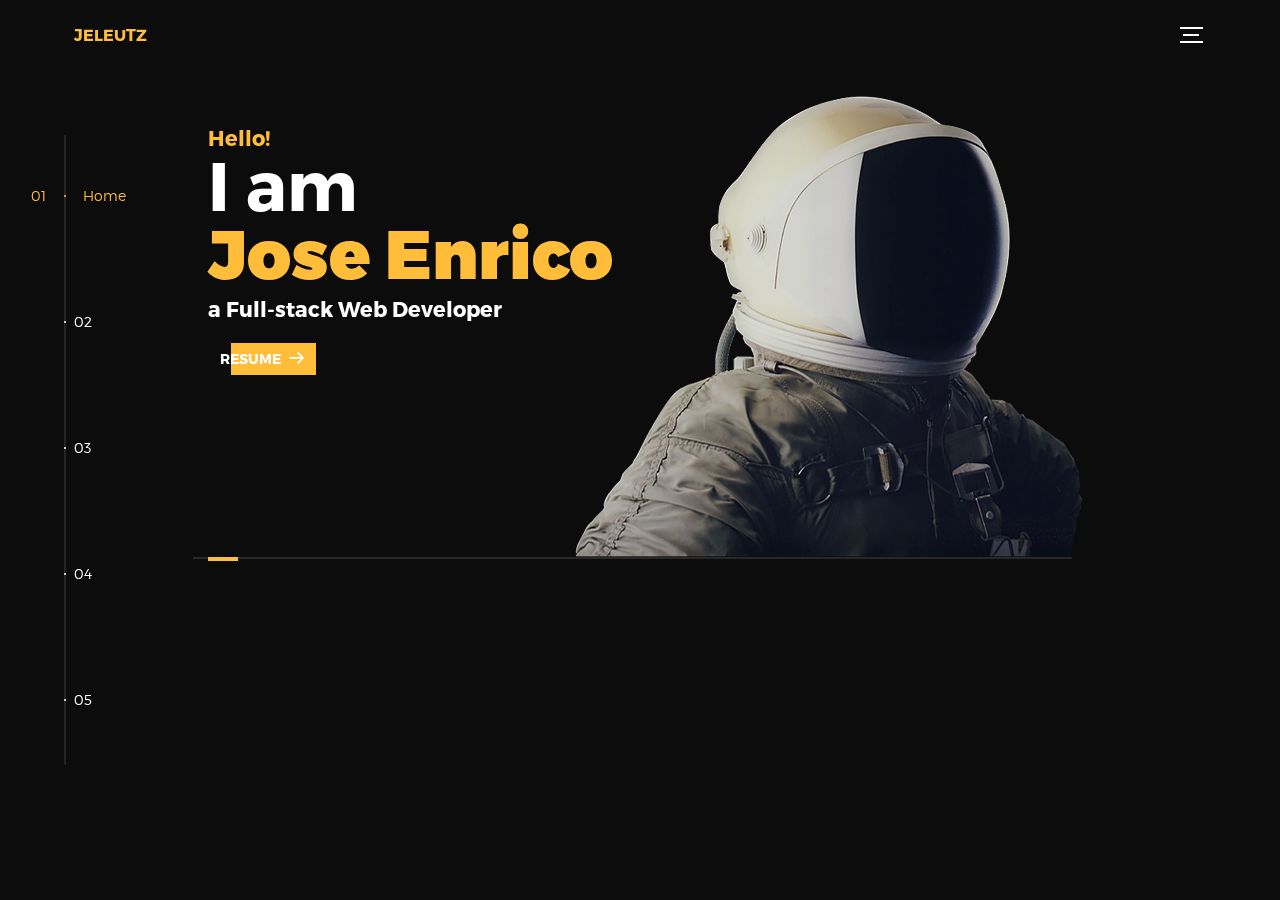
==== commit 2578e66d: "Index update" ====
--- a/index.html
+++ b/index.html
@@ -5,9 +5,6 @@
   <meta charset="utf-8">
   <meta name="viewport" content="width=device-width, initial-scale=1">
   <meta http-equiv="X-UA-Compatible" content="IE=edge">
-  <meta name="description" content="HTML5 website template">
-  <meta name="keywords" content="global, template, html, sass, jquery">
-  <meta name="author" content="Bucky Maler">
   <link rel="stylesheet" href="assets/css/main.css">
   <link rel="stylesheet" href="assets/css/flaticon.css">
 
@@ -25,146 +22,75 @@
   <link rel="stylesheet" href="assets/css/flaticon.css">
   <link rel="stylesheet" href="assets/css/icomoon.css">
 
+  <link rel="stylesheet" href="assets/css/index-css.css">
+
 </head>
 
 <style>
-.col-md-4 {
-  -webkit-box-flex: 0;
-  -ms-flex: 0 0 33.33333%;
-  flex: 0 0 33.33333%;
-  max-width: 33.33333%; }
-
-.text-center {
-  text-align: center !important; }
-
-.d-flex {
-display: -webkit-box !important;
-display: -ms-flexbox !important;
-display: flex !important; }
-
-.ftco-animate {
-  opacity: 0;
-  visibility: hidden; }
-
-.services-1 {
-  margin-bottom: 40px;
-  padding: 2em;
-  background: rgba(255, 255, 255, 0.1);
-  width: 100%;
-  -webkit-box-shadow: 0px 20px 69px -27px rgba(0, 0, 0, 0.17);
-  -moz-box-shadow: 0px 20px 69px -27px rgba(0, 0, 0, 0.17);
-  box-shadow: 0px 20px 69px -27px rgba(0, 0, 0, 0.17); }
-  .services-1 .icon {
-    display: block;
-    margin-bottom: 30px; }
-    .services-1 .icon i {
-      font-size: 60px;
-      line-height: 1.0;
-      color: #ffbd39; }
-  .services-1 .desc h3 {
-    line-height: 1.3;
-    font-size: 13px;
-    font-weight: 500;
-    letter-spacing: 3px;
-    text-transform: uppercase;
-    position: relative;
-    color: #fff; }
-    .services-1 .desc h3:after {
-      position: absolute;
-      bottom: -15px;
-      left: 0;
-      right: 0;
-      content: '';
-      width: 30px;
-      height: 1px;
-      background: #ffbd39;
-      margin: 0 auto; }
-    .services-1 .desc h3 a {
-      color: #fff; }
-  .services-1 .desc h4 {
-    font-size: 20px;
-    font-weight: 300;
-    margin-bottom: 18px; }
-  .services-1 .desc span {
-    display: block;
-    text-transform: uppercase;
-    font-size: 12px;
-    margin-bottom: 10px;
-    color: #ffbd39; }
-  .services-1:hover {
-    background: #ffbd39; }
-    .services-1:hover .icon i {
-      color: #fff; }
-    .services-1:hover h3 {
-      color: #000000; }
-      .services-1:hover h3:after {
-        background: #000000; }
-
-.block-23 ul {
-  padding: 0; }
-  .block-23 ul li, .block-23 ul li > a {
-    display: table;
-    line-height: 1.5;
-    margin-bottom: 15px; }
-  .block-23 ul li span {
-    color: rgba(255, 255, 255, 0.7); }
-  .block-23 ul li .icon, .block-23 ul li .text {
-    display: table-cell;
-    vertical-align: top; }
-  .block-23 ul li .icon {
-    width: 40px;
-    font-size: 18px;
-    padding-top: 2px;
-    color: white; }
-
-
-    .contact-section .box {
-  width: 100%;
-  display: block;
-  -webkit-border-radius: 4px;
-  -moz-border-radius: 4px;
-  -ms-border-radius: 4px;
-  border-radius: 4px; }
-  @media (max-width: 991.98px) {
-    .contact-section .box {
-      margin-bottom: 30px; } }
-  .contact-section .box .icon {
-    width: 100px;
-    height: 100px;
-    background: rgba(255, 255, 255, 0.1);
-    margin: 0 auto;
-    margin-bottom: 2em;
-    -webkit-border-radius: 50%;
-    -moz-border-radius: 50%;
-    -ms-border-radius: 50%;
-    border-radius: 50%; }
-    .contact-section .box .icon span {
-      color: #ffbd39;
-      font-size: 30px; }
-  .contact-section .box h3 {
-    font-size: 17px;
-    font-weight: 500;
-    text-transform: uppercase; }
-
-    
-.search-form .icon {
+.progress-group p {
+  margin: 0;
+  text-transform: uppercase;
+}
+
+.progress-group + .progress-group {
+  margin-top: 20px;
+}
+
+.progress {
+  position: relative;
+  margin: 10px 0 0;
+  background-color: #666;
+  border-radius: 0;
+  height: 10px;
+  box-shadow: none;
+  overflow: visible;
+}
+
+.progress-bar {
+  position: relative;
+  background-color: #ffbd39;
+  height: 10px;
+}
+
+.progress-bar:before {
+  content: '';
   position: absolute;
-  top: 50%;
-  right: 20px;
-  -webkit-transform: translateY(-50%);
-  -ms-transform: translateY(-50%);
-  transform: translateY(-50%); }
-
-.about-author {
--webkit-border-radius: 5px;
--moz-border-radius: 5px;
--ms-border-radius: 5px;
-border-radius: 5px; }
-.about-author .desc h3 {
-  font-size: 24px; }
-
+  right: 0;
+  top: -10px;
+  width: 0;
+  height: 0;
+  border-style: solid;
+  border-width: 0 15px 20px 15px;
+  border-color: transparent transparent #ffbd39 transparent;
+  z-index: 2;
+}
+
+.progress-bar:after {
+  content: '';
+  position: absolute;
+  right: -8px;
+  top: -10px;
+  width: 0;
+  height: 0;
+  border-style: solid;
+  border-width: 0 15px 20px 15px;
+  border-color: transparent transparent #0c0c0c transparent;
+  z-index: 1;
+}
+
+.progress-bar span {
+  width: 40px !important;
+  position: absolute;
+  top: -30px;
+  right: -7px;
+  color: #000;
+  z-index: 3;
+}
+
+.progressbar-back-text {
+  display: none;
+}
 </style>
-
 <body>
 
 <!-- notification for small viewports and landscape oriented smartphones -->
@@ -192,7 +118,7 @@
         <nav class="l-side-nav">
           <ul class="side-nav">
             <li class="is-active"><span>Home</span></li>
-            <li><span>About</span></li>
+            <li><span>About Me</span></li>
             <li><span>Milestones</span></li>
             <!-- <li><span>Projects</span></li> -->
             <li><span>Services</span></li>
@@ -203,7 +129,10 @@
           <li class="l-section section section--is-active">
             <div class="intro">
               <div class="intro--banner">
-                <h1>Your next<br>interactive<br>experience</h1>
+                <h2 style="margin-bottom: -50px;color: #ffbd39;">Hello!</h2>
+                <h1 style="color: #ffbd39;"> <b style="color: #fff;">I am  </b>
+                <br>Jose Enrico</h1>
+                <h2 style="margin-top: -40px;">a Full-stack Web Developer</h2>
                 <button >
                   <a href="cv/Leuterio Updated Resume 2024.pdf" style="text-decoration:none; color: #fff;" target="_blank" download="Leuterio-Resume" >Resume</a>
                   <svg version="1.1" id="Layer_1" xmlns="http://www.w3.org/2000/svg" xmlns:xlink="http://www.w3.org/1999/xlink" x="0px" y="0px" viewBox="0 0 150 118" style="enable-background:new 0 0 150 118;" xml:space="preserve">
@@ -252,13 +181,28 @@
           <li class="l-section section">
             <div class="about">
               <div class="about--banner">
-                <h3>I am a recent graduate with a degree in <br ><b style="color: #ffbd39;">Bachelor of Science in Information Technology </b><br>and two years of hands-on experience as a <br><b style="color: #ffbd39;">Full Stack Developer. </b>
+                
+                  <!-- I am a recent graduate with a degree in <br ><b style="color: #ffbd39;">Bachelor of Science in Information Technology </b><br>and two years of hands-on experience as a <br><b style="color: #ffbd39;">Full Stack Developer. </b>
                   
                   <br><br>My expertise includes working with <b style="color: #ffbd39;">PHP, HTML,</b><br> <b style="color: #ffbd39;">CSS, JavaScript, and the Laravel framework</b> to build dynamic, <br>user-friendly web applications. 
                   
                   <br><br>During my time in the field, I have successfully <br>collaborated on projects that required both <br>front-end and back-end development, <br>showcasing my ability to deliver seamless, <br>high-performance solutions. 
                   
-                  <br><br>I am passionate about leveraging my skills to create <br>innovative digital experiences and am excited to contribute to a forward-thinking team.
+                  <br><br>I am passionate about leveraging my skills to create <br>innovative digital experiences and am excited to contribute to a forward-thinking team. -->
+                
+                  <h3 style="font-size: 25px; margin-bottom: -40px;">Hey there! <br>I’m <b style="color: #ffbd39;">Jose Enrico Leuterio</b>, </h3>
+
+                  <h3>  <br>a <b style="color: #ffbd39;">full-stack web developer</b> passionate 
+                  <br>about turning ideas into fully functional 
+                  <br>web applications. I work with PHP and 
+                  <br>Laravel to create efficient back-end solutions 
+                  <br>while crafting sleek front-end designs using 
+                  <br>HTML, CSS, and JavaScript. 
+
+                  <br><br>Whether it’s a custom web app, an 
+                  <br>e-commerce platform, or a business website, 
+                  <br>I build with performance and user experience in mind!  
+
                 </h3>
                 <!-- <a href="#0">Career
                   <span>
@@ -296,6 +240,43 @@
                   <br> by clicking the buttons and button below.
                 </h3>
               </div>
+
+              <div class="row" style="z-index:2; margin-bottom: 40px; margin-top: -250px;">
+                <div class="col-sm-6">
+                    <h2>My Skills</h2>
+                    <div class="progress-group">
+                        <p>PHP</p>
+                        <div class="progress">
+                            <div class="progress-bar" role="progressbar" data-transitiongoal="95">
+                            </div>
+                        </div>
+                    </div>
+
+                    <div class="progress-group">
+                        <p>HTML</p>
+                        <div class="progress">
+                            <div class="progress-bar" role="progressbar" data-transitiongoal="100">
+                            </div>
+                        </div><!-- /.progress -->
+                    </div><!-- /.progress-group -->
+
+                    <div class="progress-group">
+                        <p>CSS</p>
+                        <div class="progress">
+                            <div class="progress-bar" role="progressbar" data-transitiongoal="95">
+                            </div>
+                        </div><!-- /.progress -->
+                    </div><!-- /.progress-group -->
+
+                    <div class="progress-group">
+                        <p>JavaScript</p>
+                        <div class="progress">
+                            <div class="progress-bar" role="progressbar" data-transitiongoal="90">
+                            </div>
+                        </div>
+                    </div>
+                </div>
+            </div>
 
               <div class="intro--options" style="justify-content: space-evenly;">
                 <div class="col-md-6 text-center d-flex ftco-animate" style="width: 100%;">
@@ -515,7 +496,7 @@
   </div>
   <ul class="outer-nav">
     <li class="is-active">Home</li>
-    <li>About</li>
+    <li>About Me</li>
     <li>Milestones</li>
     <!-- <li>Projects</li> -->
     <li>Services</li>
@@ -540,5 +521,6 @@
 <script src="assets/js/scrollax.min.js"></script>
 <script src="assets/js/main.js"></script>
 <script src="assets/js/numberscript.js"></script>
+<script src="assets/js/bootstrap-progressbar.min.js"></script>
 </body>
 </html>
--- a/assets/css/main.css
+++ b/assets/css/main.css
@@ -1 +1 @@
-@font-face{font-family:'Montserrat';src:url("fonts/Montserrat-Black.eot");src:local("☺"),url("fonts/Montserrat-Black.woff") format("woff"),url("fonts/Montserrat-Black.ttf") format("truetype"),url("fonts/Montserrat-Black.svg") format("svg");font-weight:900;font-style:normal}@font-face{font-family:'Montserrat';src:url("fonts/Montserrat-Bold.eot");src:local("☺"),url("fonts/Montserrat-Bold.woff") format("woff"),url("fonts/Montserrat-Bold.ttf") format("truetype"),url("fonts/Montserrat-Bold.svg") format("svg");font-weight:700;font-style:normal}@font-face{font-family:'Montserrat';src:url("fonts/Montserrat-Regular.eot");src:local("☺"),url("fonts/Montserrat-Regular.woff") format("woff"),url("fonts/Montserrat-Regular.ttf") format("truetype"),url("fonts/Montserrat-Regular.svg") format("svg");font-weight:400;font-style:normal}@font-face{font-family:'Montserrat';src:url("fonts/Montserrat-Light.eot");src:local("☺"),url("fonts/Montserrat-Light.woff") format("woff"),url("fonts/Montserrat-Light.ttf") format("truetype"),url("fonts/Montserrat-Light.svg") format("svg");font-weight:300;font-style:normal}/*! normalize.css v3.0.2 | MIT License | git.io/normalize */html{font-family:sans-serif;-ms-text-size-adjust:100%;-webkit-text-size-adjust:100%}body{margin:0}article,aside,details,figcaption,figure,footer,header,hgroup,main,menu,nav,section,summary{display:block}audio,canvas,progress,video{display:inline-block;vertical-align:baseline}audio:not([controls]){display:none;height:0}[hidden],template{display:none}a{background-color:transparent}a:active,a:hover{outline:0}abbr[title]{border-bottom:1px dotted}b,strong{font-weight:bold}dfn{font-style:italic}h1{font-size:2em;margin:0.67em 0}mark{background:#ff0;color:#000}small{font-size:80%}sub,sup{font-size:75%;line-height:0;position:relative;vertical-align:baseline}sup{top:-0.5em}sub{bottom:-0.25em}img{border:0}svg:not(:root){overflow:hidden}figure{margin:1em 40px}hr{box-sizing:content-box;height:0}pre{overflow:auto}code,kbd,pre,samp{font-family:monospace, monospace;font-size:1em}button,input,optgroup,select,textarea{color:inherit;font:inherit;margin:0}button{overflow:visible}button,select{text-transform:none}button,html input[type="button"],input[type="reset"],input[type="submit"]{-webkit-appearance:button;cursor:pointer}button[disabled],html input[disabled]{cursor:default}button::-moz-focus-inner,input::-moz-focus-inner{border:0;padding:0}input{line-height:normal}input[type="checkbox"],input[type="radio"]{box-sizing:border-box;padding:0}input[type="number"]::-webkit-inner-spin-button,input[type="number"]::-webkit-outer-spin-button{height:auto}input[type="search"]{-webkit-appearance:textfield;box-sizing:content-box}input[type="search"]::-webkit-search-cancel-button,input[type="search"]::-webkit-search-decoration{-webkit-appearance:none}fieldset{border:1px solid #c0c0c0;margin:0 2px;padding:0.35em 0.625em 0.75em}legend{border:0;padding:0}textarea{overflow:auto}optgroup{font-weight:bold}table{border-collapse:collapse;border-spacing:0}td,th{padding:0}::-moz-selection{background:#FFF498}::selection{background:#FFF498}::-moz-selection{background:#FFF498}img::-moz-selection{background:transparent}img::selection{background:transparent}img::-moz-selection{background:transparent}body{-webkit-tap-highlight-color:#FFF498}body{background-color:#0c0c0c;font-size:14px;line-height:1.6;font-family:"Montserrat",sans-serif;color:#fff;-webkit-font-smoothing:antialiased;-webkit-text-size-adjust:100%}.l-viewport{position:relative;width:100%;height:100vh;box-shadow:0 0 45px 5px rgba(0,0,0,0.85);overflow:hidden}.l-wrapper{position:relative;width:1440px;max-width:90%;height:100%;margin:0 auto}.l-side-nav{position:absolute;left:0;display:-webkit-box;display:-webkit-flex;display:-ms-flexbox;display:flex;height:100%;-webkit-box-align:center;-webkit-align-items:center;-ms-flex-align:center;align-items:center}.l-side-nav::before{content:"";position:absolute;top:50%;left:0;-webkit-transform:translateY(-50%);transform:translateY(-50%);width:2px;height:70%;max-height:750px;background-color:#555;opacity:.35;z-index:10}@media (max-width: 1180px){.l-side-nav{display:none}}.l-main-content{position:relative;width:100%;height:100%;margin:0;padding:0;list-style:none}.l-section{position:absolute;width:100%;height:100%}.device-notification{display:none;position:fixed;top:0;left:0;width:100%;height:100%;-webkit-box-orient:vertical;-webkit-box-direction:normal;-webkit-flex-direction:column;-ms-flex-direction:column;flex-direction:column;-webkit-box-align:center;-webkit-align-items:center;-ms-flex-align:center;-ms-grid-row-align:center;align-items:center;-webkit-box-pack:center;-webkit-justify-content:center;-ms-flex-pack:center;justify-content:center;background-color:#0c0c0c;z-index:12}.device-notification--logo{display:-webkit-box;display:-webkit-flex;display:-ms-flexbox;display:flex;-webkit-box-align:center;-webkit-align-items:center;-ms-flex-align:center;align-items:center;text-decoration:none;color:#fff}.device-notification--logo p{margin:0 0 0 10px;font-size:16px;font-weight:700;text-transform:uppercase}.device-notification--message{width:70%;margin:30px 0 0 0;font-weight:700;text-align:center}@media (max-width: 767px) and (min-width: 601px) and (max-height: 680px){.device-notification{display:-webkit-box;display:-webkit-flex;display:-ms-flexbox;display:flex}}@media (max-width: 600px) and (min-width: 480px) and (max-height: 580px){.device-notification{display:-webkit-box;display:-webkit-flex;display:-ms-flexbox;display:flex}}@media (max-width: 736px) and (min-width: 360px) and (orientation: landscape){.device-notification{display:-webkit-box;display:-webkit-flex;display:-ms-flexbox;display:flex}}@media(max-width: 359px){.device-notification{display:-webkit-box;display:-webkit-flex;display:-ms-flexbox;display:flex}}.section{opacity:0;visibility:hidden;-webkit-transition:opacity .4s ease-in-out,visibility 0s .4s;transition:opacity .4s ease-in-out,visibility 0s .4s}.section--is-active{opacity:1;visibility:visible;z-index:1;-webkit-transition:opacity .4s ease-in-out .4s;transition:opacity .4s ease-in-out .4s}.section--next{-webkit-transform:translateY(-45px);transform:translateY(-45px);-webkit-transition:-webkit-transform .4s ease-in-out;transition:-webkit-transform .4s ease-in-out;transition:transform .4s ease-in-out;transition:transform .4s ease-in-out, -webkit-transform .4s ease-in-out}.section--prev{-webkit-transform:translateY(45px);transform:translateY(45px);-webkit-transition:-webkit-transform .4s ease-in-out;transition:-webkit-transform .4s ease-in-out;transition:transform .4s ease-in-out;transition:transform .4s ease-in-out, -webkit-transform .4s ease-in-out}.header{position:absolute;top:0;left:0;display:-webkit-box;display:-webkit-flex;display:-ms-flexbox;display:flex;width:100%;height:70px;-webkit-box-align:center;-webkit-align-items:center;-ms-flex-align:center;align-items:center;-webkit-box-pack:justify;-webkit-justify-content:space-between;-ms-flex-pack:justify;justify-content:space-between;z-index:10}.header--logo{display:-webkit-box;display:-webkit-flex;display:-ms-flexbox;display:flex;-webkit-box-align:center;-webkit-align-items:center;-ms-flex-align:center;align-items:center;text-decoration:none;color:#fff}.header--logo p{margin:0 0 0 10px;font-size:16px;font-weight:700;text-transform:uppercase}.header--nav-toggle{display:-webkit-box;display:-webkit-flex;display:-ms-flexbox;display:flex;width:50px;height:50px;-webkit-box-orient:vertical;-webkit-box-direction:normal;-webkit-flex-direction:column;-ms-flex-direction:column;flex-direction:column;-webkit-box-align:center;-webkit-align-items:center;-ms-flex-align:center;align-items:center;-webkit-box-pack:center;-webkit-justify-content:center;-ms-flex-pack:center;justify-content:center;cursor:pointer}.header--nav-toggle span,.header--nav-toggle::before,.header--nav-toggle::after{content:"";position:relative;width:16px;height:2px;background-color:#fff}.header--nav-toggle::before{bottom:5px;width:23px}.header--nav-toggle::after{top:5px;width:23px}.header--cta{position:absolute;top:50%;left:50%;-webkit-transform:translate(-50%, -50%);transform:translate(-50%, -50%);padding:0 20px;line-height:30px;text-decoration:none;color:#fff;font-weight:700;text-transform:uppercase;background-color:#ffffff;border:none;opacity:0;visibility:hidden;-webkit-transition:opacity .4s ease-in-out,visibility 0s .4s;transition:opacity .4s ease-in-out,visibility 0s .4s}.header--cta:focus{outline:none}.header--cta.is-active{opacity:1;visibility:visible;-webkit-transition:opacity .4s ease-in-out .4s;transition:opacity .4s ease-in-out .4s}@media (max-width: 767px){.header--cta{display:none}}.side-nav{position:relative;display:-webkit-box;display:-webkit-flex;display:-ms-flexbox;display:flex;width:100px;height:70%;max-height:750px;-webkit-box-orient:vertical;-webkit-box-direction:normal;-webkit-flex-direction:column;-ms-flex-direction:column;flex-direction:column;-webkit-justify-content:space-around;-ms-flex-pack:distribute;justify-content:space-around;margin:0;padding:0;list-style-position:inside;z-index:10}.side-nav>li{position:relative;top:-5px;color:#ffffff;font-size:6px;cursor:pointer}.side-nav>li span{position:relative;top:3px;left:10px;color:#ffbd39;font-size:14px;font-weight:300;opacity:0;visibility:hidden}.side-nav>li::before{position:absolute;top:3px;left:10px;color:#ffffff;font-size:14px;font-weight:300}.side-nav li:nth-child(1)::before{content:"01"}.side-nav li:nth-child(2)::before{content:"02"}.side-nav li:nth-child(3)::before{content:"03"}.side-nav li:nth-child(4)::before{content:"04"}.side-nav li:nth-child(5)::before{content:"05"}.side-nav li:nth-child(6)::before{content:"06"}.side-nav li.is-active{color:#ffbd39;-webkit-transition:color .4s ease-in-out;transition:color .4s ease-in-out}.side-nav li.is-active span{opacity:1;visibility:visible;-webkit-transition:opacity .4s ease-in-out;transition:opacity .4s ease-in-out}.side-nav li.is-active::before{left:-33px;color:#ffbd39}.intro{position:relative;display:-webkit-box;display:-webkit-flex;display:-ms-flexbox;display:flex;width:900px;max-width:75%;height:100%;-webkit-box-orient:vertical;-webkit-box-direction:normal;-webkit-flex-direction:column;-ms-flex-direction:column;flex-direction:column;-webkit-box-pack:center;-webkit-justify-content:center;-ms-flex-pack:center;justify-content:center;margin:0 auto}@media (max-width: 1180px){.intro{max-width:100%}}.intro--banner{position:relative;height:475px}.intro--banner::before{content:"";position:absolute;bottom:20px;left:-15px;right:0;height:2px;background-color:#282828}.intro--banner::after{content:"";position:absolute;bottom:18px;left:0;width:30px;height:4px;background-color:#ffbd39}.intro--banner h1{position:relative;font-size:68px;font-weight:900;line-height:1;z-index:1}.intro--banner button{position:relative;padding:5px 17px 5px 12px;font-weight:700;text-transform:uppercase;background-color:transparent;border:none}.intro--banner button .btn-background{position:absolute;top:0;left:23px;right:0;height:100%;background-color:#ffbd39;z-index:-1;-webkit-transition:left .2s ease-in-out;transition:left .2s ease-in-out}.intro--banner button:hover .btn-background{left:0}.intro--banner button:focus{outline:none}.intro--banner button svg{position:relative;left:5px;width:15px;fill:#fff}.intro--banner img{position:absolute;bottom:21px;right:-12px}.intro--options{display:-webkit-box;display:-webkit-flex;display:-ms-flexbox;display:flex;-webkit-box-pack:justify;-webkit-justify-content:space-between;-ms-flex-pack:justify;justify-content:space-between;margin:0;padding:0;list-style:none}.intro--options>a{max-width:250px;text-decoration:none;color:#282828;-webkit-transition:color .2s ease-in-out;transition:color .2s ease-in-out}.intro--options>a:hover{color:#fff}.intro--options h3{font-size:16px;text-transform:uppercase}.intro--options p{margin-bottom:0}@media (max-width: 900px){.intro--banner{height:380px}.intro--banner h1{font-size:55px}.intro--banner img{width:430px}.intro--options>a{margin-right:30px}.intro--options>a:last-child{margin-right:0}}@media (max-width: 767px){.intro--banner{height:305px}.intro--banner h1{font-size:44px}.intro--banner img{width:330px}.intro--options{display:block}.intro--options>a{display:block;max-width:100%;margin:0 0 30px 0}.intro--options>a:last-child{margin-bottom:0}}@media (max-width: 600px){.intro--banner{height:360px}.intro--banner h1{font-size:55px}.intro--banner img{display:none}}@media (max-width: 600px) and (max-height: 750px){.intro--banner{height:auto}.intro--banner::before,.intro--banner::after{display:none}.intro--banner h1{margin-top:0}.intro--options{display:none}}.work{position:relative;display:-webkit-box;display:-webkit-flex;display:-ms-flexbox;display:flex;width:960px;max-width:80%;height:100%;-webkit-box-orient:vertical;-webkit-box-direction:normal;-webkit-flex-direction:column;-ms-flex-direction:column;flex-direction:column;-webkit-box-pack:center;-webkit-justify-content:center;-ms-flex-pack:center;justify-content:center;margin:0 auto}@media (max-width: 1180px){.work{max-width:100%}}.work h2{margin:0 0 20px 0;font-size:30px;text-align:center}.work--lockup{position:relative}.work--lockup .slider{position:relative;display:-webkit-box;display:-webkit-flex;display:-ms-flexbox;display:flex;width:80%;margin:0 auto;padding:0;list-style:none}.work--lockup .slider--item{position:absolute;display:none;text-align:center}.work--lockup .slider--item a{text-decoration:none;color:#858585}.work--lockup .slider--item-title{margin-top:10px;font-size:12px;font-weight:700;text-transform:uppercase}.work--lockup .slider--item-description{display:none;max-width:250px;margin:0 auto}.work--lockup .slider--item-image{width:150px;height:150px;margin:0 auto;border-radius:50%;overflow:hidden}.work--lockup .slider--item-image img{width:100%}.work--lockup .slider--item-left{top:50%;left:0;-webkit-transform:translateY(-50%);transform:translateY(-50%);display:block}.work--lockup .slider--item-right{top:50%;right:0;-webkit-transform:translateY(-50%);transform:translateY(-50%);display:block}.work--lockup .slider--item-center{position:relative;top:30px;left:50%;-webkit-transform:translateX(-50%);transform:translateX(-50%);display:block}.work--lockup .slider--item-center a{color:#fff}.work--lockup .slider--item-center .slider--item-title{margin-top:25px;font-size:16px}.work--lockup .slider--item-center .slider--item-description{display:block}.work--lockup .slider--item-center .slider--item-image{width:300px;height:300px}.work--lockup .slider--next,.work--lockup .slider--prev{position:absolute;top:160px;display:-webkit-box;display:-webkit-flex;display:-ms-flexbox;display:flex;width:50px;height:50px;-webkit-box-align:center;-webkit-align-items:center;-ms-flex-align:center;align-items:center;-webkit-box-pack:center;-webkit-justify-content:center;-ms-flex-pack:center;justify-content:center;background-color:#282828;border-radius:50%;cursor:pointer}.work--lockup .slider--next svg,.work--lockup .slider--prev svg{width:20px;fill:#fff}.work--lockup .slider--next{right:0}.work--lockup .slider--prev{left:0}@media (max-width: 900px){.work--lockup .slider--item-image{width:120px;height:120px}.work--lockup .slider--item-center .slider--item-image{width:240px;height:240px}.work--lockup .slider--next,.work--lockup .slider--prev{top:130px}}@media (max-width: 767px){.work--lockup .slider{width:75%}.work--lockup .slider--item-image{width:90px;height:90px}.work--lockup .slider--item-center .slider--item-image{width:190px;height:190px}.work--lockup .slider--next,.work--lockup .slider--prev{top:105px}}@media (max-width: 600px){.work--lockup .slider{width:auto}.work--lockup .slider--item-left,.work--lockup .slider--item-right{display:none}}.about{position:relative;display:-webkit-box;display:-webkit-flex;display:-ms-flexbox;display:flex;width:900px;max-width:75%;height:100%;-webkit-box-orient:vertical;-webkit-box-direction:normal;-webkit-flex-direction:column;-ms-flex-direction:column;flex-direction:column;-webkit-box-pack:center;-webkit-justify-content:center;-ms-flex-pack:center;justify-content:center;margin:0 auto}@media (max-width: 1180px){.about{max-width:100%}}.about--banner{position:relative;height:475px}.about--banner::before{content:"";position:absolute;top:20px;left:200px;-webkit-transform:rotate(-25deg);transform:rotate(-25deg);border:5px solid #000000;border-right-color:transparent;border-bottom-color:transparent}.about--banner::after{content:"";position:absolute;top:75px;left:400px;-webkit-transform:rotate(45deg);transform:rotate(45deg);width:10px;height:10px;background-color:#000000}.about--banner h2{position:relative;margin-top:35px;font-size:68px;font-weight:900;line-height:1;z-index:1}.about--banner h2::before{content:"";position:absolute;top:60px;left:268px;width:30px;height:30px;background-color:#ffbd39;border-radius:50%}.about--banner h2::after{content:"";position:absolute;top:255px;left:255px;width:10px;height:10px;background-color:#ffbd39}.about--banner a{padding:5px 17px 5px 0;text-decoration:none;color:#fff;font-weight:700;text-transform:uppercase;background-color:transparent}.about--banner a:hover svg{left:10px}.about--banner a svg{position:relative;left:5px;width:15px;fill:#fff;-webkit-transition:left .2s ease-in-out;transition:left .2s ease-in-out}.about--banner img{position:absolute;bottom:-90px;right:-12px}.about--options{display:-webkit-box;display:-webkit-flex;display:-ms-flexbox;display:flex;max-width:600px;-webkit-box-pack:justify;-webkit-justify-content:space-between;-ms-flex-pack:justify;justify-content:space-between;margin:0;padding:0;list-style:none}.about--options>a{position:relative;width:150px;height:75px;text-decoration:none;color:#fff;border:10px solid #ffbd39;background-position:center;background-size:cover;background-repeat:no-repeat}.about--options>a:nth-child(1){background-image:url("../img/about-winners.jpg")}.about--options>a:nth-child(2){background-image:url("../img/about-philosophy.jpg")}.about--options>a:nth-child(3){background-image:url("../img/about-history.jpg")}.about--options>a:hover h3{bottom:-50px}.about--options h3{position:absolute;bottom:-38px;left:10px;font-size:16px;text-transform:uppercase;-webkit-transition:bottom .2s ease-in-out,left .2s ease-in-out;transition:bottom .2s ease-in-out,left .2s ease-in-out}@media (max-width: 767px){.about--banner{height:305px}.about--banner::before{top:0;left:125px}.about--banner::after{top:35px;left:260px}.about--banner h2{margin-top:10px;font-size:44px}.about--banner h2::before{top:28px;left:168px}.about--banner h2::after{top:163px;left:163px}.about--banner img{width:315px}}@media (max-width: 600px){.about--banner{height:auto}.about--banner::before{left:155px}.about--banner::after{left:310px}.about--banner h2{margin-top:0;font-size:55px}.about--banner h2::before{top:43px;left:214px}.about--banner h2::after{top:205px;left:205px}.about--banner img{display:none}.about--options{display:none}}.contact{position:fixed;top:0;left:0;width:100%;height:100%;background-image:url("../img/Contact_Bg.png");background-position:center;background-size:cover;background-repeat:no-repeat}.contact--lockup{position:relative;display:-webkit-box;display:-webkit-flex;display:-ms-flexbox;display:flex;width:900px;max-width:75%;height:100%;-webkit-box-align:center;-webkit-align-items:center;-ms-flex-align:center;align-items:center;-webkit-box-pack:end;-webkit-justify-content:flex-end;-ms-flex-pack:end;justify-content:flex-end;margin:0 auto}@media (max-width: 1180px){.contact--lockup{max-width:90%}}@media (max-width: 767px){.contact--lockup{-webkit-box-pack:center;-webkit-justify-content:center;-ms-flex-pack:center;justify-content:center}}.contact--lockup .modal{padding:45px 45px;text-align:center;background-color:#0c0c0c;box-shadow:0 0 30px 0 rgba(0,0,0,0.75)}.contact--lockup .modal--information p,.contact--lockup .modal--information a{display:block;margin:14px 0;text-decoration:none;color:#fff;font-weight:700}.contact--lockup .modal--information p{margin-top:0}.contact--lockup .modal--options{margin:0;padding:0;list-style:none}.contact--lockup .modal--options>li{width:130px;margin:0 auto 25px auto}.contact--lockup .modal--options li:nth-child(1){background-color:#0078b9}.contact--lockup .modal--options li:nth-child(2){background-color:#f36c21}.contact--lockup .modal--options li:nth-child(3){margin-bottom:0;background-color:#00d313;text-transform:uppercase}.contact--lockup .modal--options a{display:block;width:100%;padding:8px 0;text-decoration:none;color:#fff;font-weight:700}.hire{position:relative;display:-webkit-box;display:-webkit-flex;display:-ms-flexbox;display:flex;width:700px;max-width:75%;height:100%;-webkit-box-orient:vertical;-webkit-box-direction:normal;-webkit-flex-direction:column;-ms-flex-direction:column;flex-direction:column;-webkit-box-pack:center;-webkit-justify-content:center;-ms-flex-pack:center;justify-content:center;margin:0 auto}@media (max-width: 1180px){.hire{max-width:100%}}.hire h2{margin:0 0 20px 0;font-size:30px;text-align:center}.work-request{display:-webkit-box;display:-webkit-flex;display:-ms-flexbox;display:flex;width:100%;-webkit-box-orient:vertical;-webkit-box-direction:normal;-webkit-flex-direction:column;-ms-flex-direction:column;flex-direction:column;-webkit-box-align:center;-webkit-align-items:center;-ms-flex-align:center;align-items:center;color:#fff}.work-request input[type="submit"]{width:400px;max-width:100%;line-height:50px;font-size:16px;font-weight:700;text-transform:uppercase;background-color:#ffbd39;border:none;border-radius:0}.work-request input[type="submit"]:focus{outline:none}.work-request--options{display:-webkit-box;display:-webkit-flex;display:-ms-flexbox;display:flex;width:100%;-webkit-box-orient:vertical;-webkit-box-direction:normal;-webkit-flex-direction:column;-ms-flex-direction:column;flex-direction:column;-webkit-box-align:center;-webkit-align-items:center;-ms-flex-align:center;align-items:center;margin:30px 0}.work-request--options .options-a{display:-webkit-box;display:-webkit-flex;display:-ms-flexbox;display:flex;width:100%;-webkit-box-pack:justify;-webkit-justify-content:space-between;-ms-flex-pack:justify;justify-content:space-between}.work-request--options .options-b{display:-webkit-box;display:-webkit-flex;display:-ms-flexbox;display:flex;width:72%;-webkit-flex-wrap:wrap;-ms-flex-wrap:wrap;flex-wrap:wrap;-webkit-justify-content:space-around;-ms-flex-pack:distribute;justify-content:space-around}.work-request--options label{display:block;width:200px;margin-bottom:30px;line-height:50px;font-size:16px;font-weight:700;text-align:center;border:2px solid #fff;cursor:pointer;-webkit-transition:background-color .2s ease-in-out,border-color .2s ease-in-out;transition:background-color .2s ease-in-out,border-color .2s ease-in-out}.work-request--options label svg{position:relative;left:-5px;width:0;fill:#fff;-webkit-transition:width .2s ease-in-out;transition:width .2s ease-in-out}.work-request--options input[type="checkbox"]{display:none}.work-request--options input[type="checkbox"]:checked+label{background-color:#ffbd39;border-color:#ffbd39}.work-request--options input[type="checkbox"]:checked+label svg{width:15px}.work-request--information{display:-webkit-box;display:-webkit-flex;display:-ms-flexbox;display:flex;width:100%;-webkit-box-pack:justify;-webkit-justify-content:space-between;-ms-flex-pack:justify;justify-content:space-between;margin-bottom:60px}.work-request--information .information-name,.work-request--information .information-email{position:relative;width:45%;height:50px;font-size:30px;font-weight:300}.work-request--information input[type="text"],.work-request--information input[type="email"]{width:100%;padding:0 0 5px 0;background-color:transparent;border:none;border-bottom:1px solid #fff;border-radius:0}.work-request--information input[type="text"]:focus,.work-request--information input[type="email"]:focus{outline:none;background-color:#0c0c0c}.work-request--information label{position:absolute;top:0;left:0;pointer-events:none;-webkit-transition:top .2s ease-in-out,font-size .2s ease-in-out;transition:top .2s ease-in-out,font-size .2s ease-in-out}.work-request--information input:focus+label,.work-request--information input.has-value+label{top:-15px;font-size:14px}@media (max-width: 767px){.work-request--options{-webkit-box-orient:horizontal;-webkit-box-direction:normal;-webkit-flex-direction:row;-ms-flex-direction:row;flex-direction:row;-webkit-justify-content:space-around;-ms-flex-pack:distribute;justify-content:space-around}.work-request--options .options-a,.work-request--options .options-b{display:block;width:auto}}@media (max-width: 600px){.work-request--options{margin:20px 0}}@media (max-width: 600px) and (max-width: 415px){.work-request--options{-webkit-box-pack:justify;-webkit-justify-content:space-between;-ms-flex-pack:justify;justify-content:space-between}}@media (max-width: 600px){.work-request--options label{width:150px;margin-bottom:15px;font-size:14px}.work-request--options input[type="checkbox"]:checked+label svg{width:12px}.work-request--information{margin-bottom:30px}.work-request--information .information-name,.work-request--information .information-email{height:40px;font-size:24px}}.perspective{position:relative;width:100%;height:100%;overflow:hidden}.perspective--modalview{position:fixed;-webkit-perspective:1500px;perspective:1500px}.container{position:relative;-webkit-transform:translateZ(0) translateX(0) rotateY(0deg);transform:translateZ(0) translateX(0) rotateY(0deg);min-height:100%;outline:30px solid #ffbd39;-webkit-transition:-webkit-transform .4s;transition:-webkit-transform .4s;transition:transform .4s;transition:transform .4s, -webkit-transform .4s}.modalview .container{position:absolute;width:100%;height:100%;overflow:hidden;-webkit-backface-visibility:hidden;backface-visibility:hidden}.effect-rotate-left .container{-webkit-transform-origin:0% 50%;transform-origin:0% 50%;-webkit-transition:-webkit-transform .4s;transition:-webkit-transform .4s;transition:transform .4s;transition:transform .4s, -webkit-transform .4s}.effect-rotate-left--animate .container{-webkit-transform:translateZ(-1800px) translateX(-50%) rotateY(45deg);transform:translateZ(-1800px) translateX(-50%) rotateY(45deg);outline:30px solid #ffbd39}.outer-nav{position:absolute;top:50%;left:55%;-webkit-transform:translateY(-50%);transform:translateY(-50%);-webkit-transform-style:preserve-3d;transform-style:preserve-3d;margin:0;padding:0;list-style:none;text-align:center;visibility:hidden;-webkit-transition:visibility 0s .2s;transition:visibility 0s .2s}.outer-nav.is-vis{visibility:visible}.outer-nav--return{position:absolute;top:0;left:0;width:100%;height:100%;display:none;cursor:pointer;z-index:11}.outer-nav--return.is-vis{display:block}.outer-nav>li{-webkit-transform-style:preserve-3d;transform-style:preserve-3d;-webkit-transform:translateX(350px) translateZ(-1000px);transform:translateX(350px) translateZ(-1000px);font-size:55px;font-weight:900;opacity:0;cursor:pointer;-webkit-transition:opacity .2s,-webkit-transform .2s;transition:opacity .2s,-webkit-transform .2s;transition:transform .2s,opacity .2s;transition:transform .2s,opacity .2s,-webkit-transform .2s}.outer-nav>li.is-vis{-webkit-transform:translateX(0) translateZ(0);transform:translateX(0) translateZ(0);opacity:1;-webkit-transition:opacity .4s,-webkit-transform .4s;transition:opacity .4s,-webkit-transform .4s;transition:transform .4s,opacity .4s;transition:transform .4s,opacity .4s,-webkit-transform .4s}.outer-nav>li::before{content:"";position:absolute;z-index:-1;top:50%;left:50%;-webkit-transform:translate(-50%, -25%);transform:translate(-50%, -25%);width:110%;height:15px;opacity:0;background-color:#00d313}.outer-nav>li.is-active::before{opacity:1}@media (max-width: 767px){.outer-nav>li{font-size:44px}}@media (max-width: 600px){.outer-nav>li{font-size:34px}}.outer-nav li.is-vis:nth-child(2){-webkit-transition-delay:.04s;transition-delay:.04s}.outer-nav li.is-vis:nth-child(3){-webkit-transition-delay:.08s;transition-delay:.08s}.outer-nav li.is-vis:nth-child(4){-webkit-transition-delay:.12s;transition-delay:.12s}.outer-nav li.is-vis:nth-child(5){-webkit-transition-delay:.16s;transition-delay:.16s}
+@font-face{font-family:'Montserrat';src:url("fonts/Montserrat-Black.eot");src:local("☺"),url("fonts/Montserrat-Black.woff") format("woff"),url("fonts/Montserrat-Black.ttf") format("truetype"),url("fonts/Montserrat-Black.svg") format("svg");font-weight:900;font-style:normal}@font-face{font-family:'Montserrat';src:url("fonts/Montserrat-Bold.eot");src:local("☺"),url("fonts/Montserrat-Bold.woff") format("woff"),url("fonts/Montserrat-Bold.ttf") format("truetype"),url("fonts/Montserrat-Bold.svg") format("svg");font-weight:700;font-style:normal}@font-face{font-family:'Montserrat';src:url("fonts/Montserrat-Regular.eot");src:local("☺"),url("fonts/Montserrat-Regular.woff") format("woff"),url("fonts/Montserrat-Regular.ttf") format("truetype"),url("fonts/Montserrat-Regular.svg") format("svg");font-weight:400;font-style:normal}@font-face{font-family:'Montserrat';src:url("fonts/Montserrat-Light.eot");src:local("☺"),url("fonts/Montserrat-Light.woff") format("woff"),url("fonts/Montserrat-Light.ttf") format("truetype"),url("fonts/Montserrat-Light.svg") format("svg");font-weight:300;font-style:normal}/*! normalize.css v3.0.2 | MIT License | git.io/normalize */html{font-family:sans-serif;-ms-text-size-adjust:100%;-webkit-text-size-adjust:100%}body{margin:0}article,aside,details,figcaption,figure,footer,header,hgroup,main,menu,nav,section,summary{display:block}audio,canvas,progress,video{display:inline-block;vertical-align:baseline}audio:not([controls]){display:none;height:0}[hidden],template{display:none}a{background-color:transparent}a:active,a:hover{outline:0}abbr[title]{border-bottom:1px dotted}b,strong{font-weight:bold}dfn{font-style:italic}h1{font-size:2em;margin:0.67em 0}mark{background:#ff0;color:#000}small{font-size:80%}sub,sup{font-size:75%;line-height:0;position:relative;vertical-align:baseline}sup{top:-0.5em}sub{bottom:-0.25em}img{border:0}svg:not(:root){overflow:hidden}figure{margin:1em 40px}hr{box-sizing:content-box;height:0}pre{overflow:auto}code,kbd,pre,samp{font-family:monospace, monospace;font-size:1em}button,input,optgroup,select,textarea{color:inherit;font:inherit;margin:0}button{overflow:visible}button,select{text-transform:none}button,html input[type="button"],input[type="reset"],input[type="submit"]{-webkit-appearance:button;cursor:pointer}button[disabled],html input[disabled]{cursor:default}button::-moz-focus-inner,input::-moz-focus-inner{border:0;padding:0}input{line-height:normal}input[type="checkbox"],input[type="radio"]{box-sizing:border-box;padding:0}input[type="number"]::-webkit-inner-spin-button,input[type="number"]::-webkit-outer-spin-button{height:auto}input[type="search"]{-webkit-appearance:textfield;box-sizing:content-box}input[type="search"]::-webkit-search-cancel-button,input[type="search"]::-webkit-search-decoration{-webkit-appearance:none}fieldset{border:1px solid #c0c0c0;margin:0 2px;padding:0.35em 0.625em 0.75em}legend{border:0;padding:0}textarea{overflow:auto}optgroup{font-weight:bold}table{border-collapse:collapse;border-spacing:0}td,th{padding:0}::-moz-selection{background:#FFF498}::selection{background:#FFF498}::-moz-selection{background:#FFF498}img::-moz-selection{background:transparent}img::selection{background:transparent}img::-moz-selection{background:transparent}body{-webkit-tap-highlight-color:#FFF498}body{background-color:#0c0c0c;font-size:14px;line-height:1.6;font-family:"Montserrat",sans-serif;color:#fff;-webkit-font-smoothing:antialiased;-webkit-text-size-adjust:100%}.l-viewport{position:relative;width:100%;height:100vh;box-shadow:0 0 45px 5px rgba(0,0,0,0.85);overflow:hidden}.l-wrapper{position:relative;width:1440px;max-width:90%;height:100%;margin:0 auto}.l-side-nav{position:absolute;left:0;display:-webkit-box;display:-webkit-flex;display:-ms-flexbox;display:flex;height:100%;-webkit-box-align:center;-webkit-align-items:center;-ms-flex-align:center;align-items:center}.l-side-nav::before{content:"";position:absolute;top:50%;left:0;-webkit-transform:translateY(-50%);transform:translateY(-50%);width:2px;height:70%;max-height:750px;background-color:#555;opacity:.35;z-index:10}@media (max-width: 1180px){.l-side-nav{display:none}}.l-main-content{position:relative;width:100%;height:100%;margin:0;padding:0;list-style:none}.l-section{position:absolute;width:100%;height:100%}.device-notification{display:none;position:fixed;top:0;left:0;width:100%;height:100%;-webkit-box-orient:vertical;-webkit-box-direction:normal;-webkit-flex-direction:column;-ms-flex-direction:column;flex-direction:column;-webkit-box-align:center;-webkit-align-items:center;-ms-flex-align:center;-ms-grid-row-align:center;align-items:center;-webkit-box-pack:center;-webkit-justify-content:center;-ms-flex-pack:center;justify-content:center;background-color:#0c0c0c;z-index:12}.device-notification--logo{display:-webkit-box;display:-webkit-flex;display:-ms-flexbox;display:flex;-webkit-box-align:center;-webkit-align-items:center;-ms-flex-align:center;align-items:center;text-decoration:none;color:#fff}.device-notification--logo p{margin:0 0 0 10px;font-size:16px;font-weight:700;text-transform:uppercase}.device-notification--message{width:70%;margin:30px 0 0 0;font-weight:700;text-align:center}@media (max-width: 767px) and (min-width: 601px) and (max-height: 680px){.device-notification{display:-webkit-box;display:-webkit-flex;display:-ms-flexbox;display:flex}}@media (max-width: 600px) and (min-width: 480px) and (max-height: 580px){.device-notification{display:-webkit-box;display:-webkit-flex;display:-ms-flexbox;display:flex}}@media (max-width: 736px) and (min-width: 360px) and (orientation: landscape){.device-notification{display:-webkit-box;display:-webkit-flex;display:-ms-flexbox;display:flex}}@media(max-width: 359px){.device-notification{display:-webkit-box;display:-webkit-flex;display:-ms-flexbox;display:flex}}.section{opacity:0;visibility:hidden;-webkit-transition:opacity .4s ease-in-out,visibility 0s .4s;transition:opacity .4s ease-in-out,visibility 0s .4s}.section--is-active{opacity:1;visibility:visible;z-index:1;-webkit-transition:opacity .4s ease-in-out .4s;transition:opacity .4s ease-in-out .4s}.section--next{-webkit-transform:translateY(-45px);transform:translateY(-45px);-webkit-transition:-webkit-transform .4s ease-in-out;transition:-webkit-transform .4s ease-in-out;transition:transform .4s ease-in-out;transition:transform .4s ease-in-out, -webkit-transform .4s ease-in-out}.section--prev{-webkit-transform:translateY(45px);transform:translateY(45px);-webkit-transition:-webkit-transform .4s ease-in-out;transition:-webkit-transform .4s ease-in-out;transition:transform .4s ease-in-out;transition:transform .4s ease-in-out, -webkit-transform .4s ease-in-out}.header{position:absolute;top:0;left:0;display:-webkit-box;display:-webkit-flex;display:-ms-flexbox;display:flex;width:100%;height:70px;-webkit-box-align:center;-webkit-align-items:center;-ms-flex-align:center;align-items:center;-webkit-box-pack:justify;-webkit-justify-content:space-between;-ms-flex-pack:justify;justify-content:space-between;z-index:10}.header--logo{display:-webkit-box;display:-webkit-flex;display:-ms-flexbox;display:flex;-webkit-box-align:center;-webkit-align-items:center;-ms-flex-align:center;align-items:center;text-decoration:none;color:#fff}.header--logo p{margin:0 0 0 10px;font-size:16px;font-weight:700;text-transform:uppercase}.header--nav-toggle{display:-webkit-box;display:-webkit-flex;display:-ms-flexbox;display:flex;width:50px;height:50px;-webkit-box-orient:vertical;-webkit-box-direction:normal;-webkit-flex-direction:column;-ms-flex-direction:column;flex-direction:column;-webkit-box-align:center;-webkit-align-items:center;-ms-flex-align:center;align-items:center;-webkit-box-pack:center;-webkit-justify-content:center;-ms-flex-pack:center;justify-content:center;cursor:pointer}.header--nav-toggle span,.header--nav-toggle::before,.header--nav-toggle::after{content:"";position:relative;width:16px;height:2px;background-color:#fff}.header--nav-toggle::before{bottom:5px;width:23px}.header--nav-toggle::after{top:5px;width:23px}.header--cta{position:absolute;top:50%;left:50%;-webkit-transform:translate(-50%, -50%);transform:translate(-50%, -50%);padding:0 20px;line-height:30px;text-decoration:none;color:#fff;font-weight:700;text-transform:uppercase;background-color:#ffffff;border:none;opacity:0;visibility:hidden;-webkit-transition:opacity .4s ease-in-out,visibility 0s .4s;transition:opacity .4s ease-in-out,visibility 0s .4s}.header--cta:focus{outline:none}.header--cta.is-active{opacity:1;visibility:visible;-webkit-transition:opacity .4s ease-in-out .4s;transition:opacity .4s ease-in-out .4s}@media (max-width: 767px){.header--cta{display:none}}.side-nav{position:relative;display:-webkit-box;display:-webkit-flex;display:-ms-flexbox;display:flex;width:100px;height:70%;max-height:750px;-webkit-box-orient:vertical;-webkit-box-direction:normal;-webkit-flex-direction:column;-ms-flex-direction:column;flex-direction:column;-webkit-justify-content:space-around;-ms-flex-pack:distribute;justify-content:space-around;margin:0;padding:0;list-style-position:inside;z-index:10}.side-nav>li{position:relative;top:-5px;color:#ffffff;font-size:6px;cursor:pointer}.side-nav>li span{position:relative;top:3px;left:10px;color:#ffbd39;font-size:14px;font-weight:300;opacity:0;visibility:hidden}.side-nav>li::before{position:absolute;top:3px;left:10px;color:#ffffff;font-size:14px;font-weight:300}.side-nav li:nth-child(1)::before{content:"01"}.side-nav li:nth-child(2)::before{content:"02"}.side-nav li:nth-child(3)::before{content:"03"}.side-nav li:nth-child(4)::before{content:"04"}.side-nav li:nth-child(5)::before{content:"05"}.side-nav li:nth-child(6)::before{content:"06"}.side-nav li.is-active{color:#ffbd39;-webkit-transition:color .4s ease-in-out;transition:color .4s ease-in-out}.side-nav li.is-active span{opacity:1;visibility:visible;-webkit-transition:opacity .4s ease-in-out;transition:opacity .4s ease-in-out}.side-nav li.is-active::before{left:-33px;color:#ffbd39}.intro{position:relative;display:-webkit-box;display:-webkit-flex;display:-ms-flexbox;display:flex;width:900px;max-width:75%;height:100%;-webkit-box-orient:vertical;-webkit-box-direction:normal;-webkit-flex-direction:column;-ms-flex-direction:column;flex-direction:column;-webkit-box-pack:center;-webkit-justify-content:center;-ms-flex-pack:center;justify-content:center;margin:0 auto}@media (max-width: 1180px){.intro{max-width:100%}}.intro--banner{position:relative;height:475px}.intro--banner::before{content:"";position:absolute;bottom:20px;left:-15px;right:0;height:2px;background-color:#282828}.intro--banner::after{content:"";position:absolute;bottom:18px;left:0;width:30px;height:4px;background-color:#ffbd39}.intro--banner h1{position:relative;font-size:68px;font-weight:900;line-height:1;z-index:1}.intro--banner button{position:relative;padding:5px 17px 5px 12px;font-weight:700;text-transform:uppercase;background-color:transparent;border:none}.intro--banner button .btn-background{position:absolute;top:0;left:23px;right:0;height:100%;background-color:#ffbd39;z-index:-1;-webkit-transition:left .2s ease-in-out;transition:left .2s ease-in-out}.intro--banner button:hover .btn-background{left:0}.intro--banner button:focus{outline:none}.intro--banner button svg{position:relative;left:5px;width:15px;fill:#fff}.intro--banner img{position:absolute;bottom:21px;right:-12px}.intro--options{display:-webkit-box;display:-webkit-flex;display:-ms-flexbox;display:flex;-webkit-box-pack:justify;-webkit-justify-content:space-between;-ms-flex-pack:justify;justify-content:space-between;margin:0;padding:0;list-style:none}.intro--options>a{max-width:250px;text-decoration:none;color:#282828;-webkit-transition:color .2s ease-in-out;transition:color .2s ease-in-out}.intro--options>a:hover{color:#fff}.intro--options h3{font-size:16px;text-transform:uppercase}.intro--options p{margin-bottom:0}@media (max-width: 900px){.intro--banner{height:380px}.intro--banner h1{font-size:55px}.intro--banner img{width:430px}.intro--options>a{margin-right:30px}.intro--options>a:last-child{margin-right:0}}@media (max-width: 767px){.intro--banner{height:305px}.intro--banner h1{font-size:44px}.intro--banner img{width:330px}.intro--options{display:block}.intro--options>a{display:block;max-width:100%;margin:0 0 30px 0}.intro--options>a:last-child{margin-bottom:0}}@media (max-width: 600px){.intro--banner{height:360px}.intro--banner h1{font-size:55px}.intro--banner img{display:none}}@media (max-width: 600px) and (max-height: 750px){.intro--banner{height:auto}.intro--banner::before,.intro--banner::after{display:none}.intro--banner h1{margin-top:0}.intro--options{display:none}}.work{position:relative;display:-webkit-box;display:-webkit-flex;display:-ms-flexbox;display:flex;width:960px;max-width:80%;height:100%;-webkit-box-orient:vertical;-webkit-box-direction:normal;-webkit-flex-direction:column;-ms-flex-direction:column;flex-direction:column;-webkit-box-pack:center;-webkit-justify-content:center;-ms-flex-pack:center;justify-content:center;margin:0 auto}@media (max-width: 1180px){.work{max-width:100%}}.work h2{margin:0 0 20px 0;font-size:30px;text-align:center}.work--lockup{position:relative}.work--lockup .slider{position:relative;display:-webkit-box;display:-webkit-flex;display:-ms-flexbox;display:flex;width:80%;margin:0 auto;padding:0;list-style:none}.work--lockup .slider--item{position:absolute;display:none;text-align:center}.work--lockup .slider--item a{text-decoration:none;color:#858585}.work--lockup .slider--item-title{margin-top:10px;font-size:12px;font-weight:700;text-transform:uppercase}.work--lockup .slider--item-description{display:none;max-width:250px;margin:0 auto}.work--lockup .slider--item-image{width:150px;height:150px;margin:0 auto;border-radius:50%;overflow:hidden}.work--lockup .slider--item-image img{width:100%}.work--lockup .slider--item-left{top:50%;left:0;-webkit-transform:translateY(-50%);transform:translateY(-50%);display:block}.work--lockup .slider--item-right{top:50%;right:0;-webkit-transform:translateY(-50%);transform:translateY(-50%);display:block}.work--lockup .slider--item-center{position:relative;top:30px;left:50%;-webkit-transform:translateX(-50%);transform:translateX(-50%);display:block}.work--lockup .slider--item-center a{color:#fff}.work--lockup .slider--item-center .slider--item-title{margin-top:25px;font-size:16px}.work--lockup .slider--item-center .slider--item-description{display:block}.work--lockup .slider--item-center .slider--item-image{width:300px;height:300px}.work--lockup .slider--next,.work--lockup .slider--prev{position:absolute;top:160px;display:-webkit-box;display:-webkit-flex;display:-ms-flexbox;display:flex;width:50px;height:50px;-webkit-box-align:center;-webkit-align-items:center;-ms-flex-align:center;align-items:center;-webkit-box-pack:center;-webkit-justify-content:center;-ms-flex-pack:center;justify-content:center;background-color:#282828;border-radius:50%;cursor:pointer}.work--lockup .slider--next svg,.work--lockup .slider--prev svg{width:20px;fill:#fff}.work--lockup .slider--next{right:0}.work--lockup .slider--prev{left:0}@media (max-width: 900px){.work--lockup .slider--item-image{width:120px;height:120px}.work--lockup .slider--item-center .slider--item-image{width:240px;height:240px}.work--lockup .slider--next,.work--lockup .slider--prev{top:130px}}@media (max-width: 767px){.work--lockup .slider{width:75%}.work--lockup .slider--item-image{width:90px;height:90px}.work--lockup .slider--item-center .slider--item-image{width:190px;height:190px}.work--lockup .slider--next,.work--lockup .slider--prev{top:105px}}@media (max-width: 600px){.work--lockup .slider{width:auto}.work--lockup .slider--item-left,.work--lockup .slider--item-right{display:none}}.about{position:relative;display:-webkit-box;display:-webkit-flex;display:-ms-flexbox;display:flex;width:900px;max-width:75%;height:100%;-webkit-box-orient:vertical;-webkit-box-direction:normal;-webkit-flex-direction:column;-ms-flex-direction:column;flex-direction:column;-webkit-box-pack:center;-webkit-justify-content:center;-ms-flex-pack:center;justify-content:center;margin:0 auto}@media (max-width: 1180px){.about{max-width:100%}}.about--banner{position:relative;height:475px}.about--banner::before{content:"";position:absolute;top:20px;left:200px;-webkit-transform:rotate(-25deg);transform:rotate(-25deg);border:5px solid #000000;border-right-color:transparent;border-bottom-color:transparent;opacity:0;}.about--banner::after{content:"";position:absolute;top:75px;left:400px;-webkit-transform:rotate(45deg);transform:rotate(45deg);width:10px;height:10px;background-color:#000000;opacity:0;}.about--banner h2{position:relative;margin-top:35px;font-size:68px;font-weight:900;line-height:1;z-index:1}.about--banner h2::before{content:"";position:absolute;top:60px;left:268px;width:30px;height:30px;background-color:#ffbd39;border-radius:50%}.about--banner h2::after{content:"";position:absolute;top:255px;left:255px;width:10px;height:10px;background-color:#ffbd39}.about--banner a{padding:5px 17px 5px 0;text-decoration:none;color:#fff;font-weight:700;text-transform:uppercase;background-color:transparent}.about--banner a:hover svg{left:10px}.about--banner a svg{position:relative;left:5px;width:15px;fill:#fff;-webkit-transition:left .2s ease-in-out;transition:left .2s ease-in-out}.about--banner img{position:absolute;bottom:-90px;right:-12px}.about--options{display:-webkit-box;display:-webkit-flex;display:-ms-flexbox;display:flex;max-width:600px;-webkit-box-pack:justify;-webkit-justify-content:space-between;-ms-flex-pack:justify;justify-content:space-between;margin:0;padding:0;list-style:none}.about--options>a{position:relative;width:150px;height:75px;text-decoration:none;color:#fff;border:10px solid #ffbd39;background-position:center;background-size:cover;background-repeat:no-repeat}.about--options>a:nth-child(1){background-image:url("../img/about-winners.jpg")}.about--options>a:nth-child(2){background-image:url("../img/about-philosophy.jpg")}.about--options>a:nth-child(3){background-image:url("../img/about-history.jpg")}.about--options>a:hover h3{bottom:-50px}.about--options h3{position:absolute;bottom:-38px;left:10px;font-size:16px;text-transform:uppercase;-webkit-transition:bottom .2s ease-in-out,left .2s ease-in-out;transition:bottom .2s ease-in-out,left .2s ease-in-out}@media (max-width: 767px){.about--banner{height:305px}.about--banner::before{top:0;left:125px}.about--banner::after{top:35px;left:260px}.about--banner h2{margin-top:10px;font-size:44px}.about--banner h2::before{top:28px;left:168px}.about--banner h2::after{top:163px;left:163px}.about--banner img{width:315px}}@media (max-width: 600px){.about--banner{height:auto}.about--banner::before{left:155px}.about--banner::after{left:310px}.about--banner h2{margin-top:0;font-size:55px}.about--banner h2::before{top:43px;left:214px}.about--banner h2::after{top:205px;left:205px}.about--banner img{display:none}.about--options{display:none}}.contact{position:fixed;top:0;left:0;width:100%;height:100%;background-image:url("../img/Contact_Bg.png");background-position:center;background-size:cover;background-repeat:no-repeat}.contact--lockup{position:relative;display:-webkit-box;display:-webkit-flex;display:-ms-flexbox;display:flex;width:900px;max-width:75%;height:100%;-webkit-box-align:center;-webkit-align-items:center;-ms-flex-align:center;align-items:center;-webkit-box-pack:end;-webkit-justify-content:flex-end;-ms-flex-pack:end;justify-content:flex-end;margin:0 auto}@media (max-width: 1180px){.contact--lockup{max-width:90%}}@media (max-width: 767px){.contact--lockup{-webkit-box-pack:center;-webkit-justify-content:center;-ms-flex-pack:center;justify-content:center}}.contact--lockup .modal{padding:45px 45px;text-align:center;background-color:#0c0c0c;box-shadow:0 0 30px 0 rgba(0,0,0,0.75)}.contact--lockup .modal--information p,.contact--lockup .modal--information a{display:block;margin:14px 0;text-decoration:none;color:#fff;font-weight:700}.contact--lockup .modal--information p{margin-top:0}.contact--lockup .modal--options{margin:0;padding:0;list-style:none}.contact--lockup .modal--options>li{width:130px;margin:0 auto 25px auto}.contact--lockup .modal--options li:nth-child(1){background-color:#0078b9}.contact--lockup .modal--options li:nth-child(2){background-color:#f36c21}.contact--lockup .modal--options li:nth-child(3){margin-bottom:0;background-color:#00d313;text-transform:uppercase}.contact--lockup .modal--options a{display:block;width:100%;padding:8px 0;text-decoration:none;color:#fff;font-weight:700}.hire{position:relative;display:-webkit-box;display:-webkit-flex;display:-ms-flexbox;display:flex;width:700px;max-width:75%;height:100%;-webkit-box-orient:vertical;-webkit-box-direction:normal;-webkit-flex-direction:column;-ms-flex-direction:column;flex-direction:column;-webkit-box-pack:center;-webkit-justify-content:center;-ms-flex-pack:center;justify-content:center;margin:0 auto}@media (max-width: 1180px){.hire{max-width:100%}}.hire h2{margin:0 0 20px 0;font-size:30px;text-align:center}.work-request{display:-webkit-box;display:-webkit-flex;display:-ms-flexbox;display:flex;width:100%;-webkit-box-orient:vertical;-webkit-box-direction:normal;-webkit-flex-direction:column;-ms-flex-direction:column;flex-direction:column;-webkit-box-align:center;-webkit-align-items:center;-ms-flex-align:center;align-items:center;color:#fff}.work-request input[type="submit"]{width:400px;max-width:100%;line-height:50px;font-size:16px;font-weight:700;text-transform:uppercase;background-color:#ffbd39;border:none;border-radius:0}.work-request input[type="submit"]:focus{outline:none}.work-request--options{display:-webkit-box;display:-webkit-flex;display:-ms-flexbox;display:flex;width:100%;-webkit-box-orient:vertical;-webkit-box-direction:normal;-webkit-flex-direction:column;-ms-flex-direction:column;flex-direction:column;-webkit-box-align:center;-webkit-align-items:center;-ms-flex-align:center;align-items:center;margin:30px 0}.work-request--options .options-a{display:-webkit-box;display:-webkit-flex;display:-ms-flexbox;display:flex;width:100%;-webkit-box-pack:justify;-webkit-justify-content:space-between;-ms-flex-pack:justify;justify-content:space-between}.work-request--options .options-b{display:-webkit-box;display:-webkit-flex;display:-ms-flexbox;display:flex;width:72%;-webkit-flex-wrap:wrap;-ms-flex-wrap:wrap;flex-wrap:wrap;-webkit-justify-content:space-around;-ms-flex-pack:distribute;justify-content:space-around}.work-request--options label{display:block;width:200px;margin-bottom:30px;line-height:50px;font-size:16px;font-weight:700;text-align:center;border:2px solid #fff;cursor:pointer;-webkit-transition:background-color .2s ease-in-out,border-color .2s ease-in-out;transition:background-color .2s ease-in-out,border-color .2s ease-in-out}.work-request--options label svg{position:relative;left:-5px;width:0;fill:#fff;-webkit-transition:width .2s ease-in-out;transition:width .2s ease-in-out}.work-request--options input[type="checkbox"]{display:none}.work-request--options input[type="checkbox"]:checked+label{background-color:#ffbd39;border-color:#ffbd39}.work-request--options input[type="checkbox"]:checked+label svg{width:15px}.work-request--information{display:-webkit-box;display:-webkit-flex;display:-ms-flexbox;display:flex;width:100%;-webkit-box-pack:justify;-webkit-justify-content:space-between;-ms-flex-pack:justify;justify-content:space-between;margin-bottom:60px}.work-request--information .information-name,.work-request--information .information-email{position:relative;width:45%;height:50px;font-size:30px;font-weight:300}.work-request--information input[type="text"],.work-request--information input[type="email"]{width:100%;padding:0 0 5px 0;background-color:transparent;border:none;border-bottom:1px solid #fff;border-radius:0}.work-request--information input[type="text"]:focus,.work-request--information input[type="email"]:focus{outline:none;background-color:#0c0c0c}.work-request--information label{position:absolute;top:0;left:0;pointer-events:none;-webkit-transition:top .2s ease-in-out,font-size .2s ease-in-out;transition:top .2s ease-in-out,font-size .2s ease-in-out}.work-request--information input:focus+label,.work-request--information input.has-value+label{top:-15px;font-size:14px}@media (max-width: 767px){.work-request--options{-webkit-box-orient:horizontal;-webkit-box-direction:normal;-webkit-flex-direction:row;-ms-flex-direction:row;flex-direction:row;-webkit-justify-content:space-around;-ms-flex-pack:distribute;justify-content:space-around}.work-request--options .options-a,.work-request--options .options-b{display:block;width:auto}}@media (max-width: 600px){.work-request--options{margin:20px 0}}@media (max-width: 600px) and (max-width: 415px){.work-request--options{-webkit-box-pack:justify;-webkit-justify-content:space-between;-ms-flex-pack:justify;justify-content:space-between}}@media (max-width: 600px){.work-request--options label{width:150px;margin-bottom:15px;font-size:14px}.work-request--options input[type="checkbox"]:checked+label svg{width:12px}.work-request--information{margin-bottom:30px}.work-request--information .information-name,.work-request--information .information-email{height:40px;font-size:24px}}.perspective{position:relative;width:100%;height:100%;overflow:hidden}.perspective--modalview{position:fixed;-webkit-perspective:1500px;perspective:1500px}.container{position:relative;-webkit-transform:translateZ(0) translateX(0) rotateY(0deg);transform:translateZ(0) translateX(0) rotateY(0deg);min-height:100%;outline:30px solid #ffbd39;-webkit-transition:-webkit-transform .4s;transition:-webkit-transform .4s;transition:transform .4s;transition:transform .4s, -webkit-transform .4s}.modalview .container{position:absolute;width:100%;height:100%;overflow:hidden;-webkit-backface-visibility:hidden;backface-visibility:hidden}.effect-rotate-left .container{-webkit-transform-origin:0% 50%;transform-origin:0% 50%;-webkit-transition:-webkit-transform .4s;transition:-webkit-transform .4s;transition:transform .4s;transition:transform .4s, -webkit-transform .4s}.effect-rotate-left--animate .container{-webkit-transform:translateZ(-1800px) translateX(-50%) rotateY(45deg);transform:translateZ(-1800px) translateX(-50%) rotateY(45deg);outline:30px solid #ffbd39}.outer-nav{position:absolute;top:50%;left:55%;-webkit-transform:translateY(-50%);transform:translateY(-50%);-webkit-transform-style:preserve-3d;transform-style:preserve-3d;margin:0;padding:0;list-style:none;text-align:center;visibility:hidden;-webkit-transition:visibility 0s .2s;transition:visibility 0s .2s}.outer-nav.is-vis{visibility:visible}.outer-nav--return{position:absolute;top:0;left:0;width:100%;height:100%;display:none;cursor:pointer;z-index:11}.outer-nav--return.is-vis{display:block}.outer-nav>li{-webkit-transform-style:preserve-3d;transform-style:preserve-3d;-webkit-transform:translateX(350px) translateZ(-1000px);transform:translateX(350px) translateZ(-1000px);font-size:55px;font-weight:900;opacity:0;cursor:pointer;-webkit-transition:opacity .2s,-webkit-transform .2s;transition:opacity .2s,-webkit-transform .2s;transition:transform .2s,opacity .2s;transition:transform .2s,opacity .2s,-webkit-transform .2s}.outer-nav>li.is-vis{-webkit-transform:translateX(0) translateZ(0);transform:translateX(0) translateZ(0);opacity:1;-webkit-transition:opacity .4s,-webkit-transform .4s;transition:opacity .4s,-webkit-transform .4s;transition:transform .4s,opacity .4s;transition:transform .4s,opacity .4s,-webkit-transform .4s}.outer-nav>li::before{content:"";position:absolute;z-index:-1;top:50%;left:50%;-webkit-transform:translate(-50%, -25%);transform:translate(-50%, -25%);width:110%;height:15px;opacity:0;background-color:#00d313}.outer-nav>li.is-active::before{opacity:1}@media (max-width: 767px){.outer-nav>li{font-size:44px}}@media (max-width: 600px){.outer-nav>li{font-size:34px}}.outer-nav li.is-vis:nth-child(2){-webkit-transition-delay:.04s;transition-delay:.04s}.outer-nav li.is-vis:nth-child(3){-webkit-transition-delay:.08s;transition-delay:.08s}.outer-nav li.is-vis:nth-child(4){-webkit-transition-delay:.12s;transition-delay:.12s}.outer-nav li.is-vis:nth-child(5){-webkit-transition-delay:.16s;transition-delay:.16s}
--- a/assets/css/index-css.css
+++ b/assets/css/index-css.css
@@ -0,0 +1,134 @@
+.col-md-4 {
+  -webkit-box-flex: 0;
+  -ms-flex: 0 0 33.33333%;
+  flex: 0 0 33.33333%;
+  max-width: 33.33333%; }
+
+.text-center {
+  text-align: center !important; }
+
+.d-flex {
+display: -webkit-box !important;
+display: -ms-flexbox !important;
+display: flex !important; }
+
+.ftco-animate {
+  opacity: 0;
+  visibility: hidden; }
+
+.services-1 {
+  margin-bottom: 40px;
+  padding: 2em;
+  background: rgba(255, 255, 255, 0.1);
+  width: 100%;
+  -webkit-box-shadow: 0px 20px 69px -27px rgba(0, 0, 0, 0.17);
+  -moz-box-shadow: 0px 20px 69px -27px rgba(0, 0, 0, 0.17);
+  box-shadow: 0px 20px 69px -27px rgba(0, 0, 0, 0.17); }
+  .services-1 .icon {
+    display: block;
+    margin-bottom: 30px; }
+    .services-1 .icon i {
+      font-size: 60px;
+      line-height: 1.0;
+      color: #ffbd39; }
+  .services-1 .desc h3 {
+    line-height: 1.3;
+    font-size: 13px;
+    font-weight: 500;
+    letter-spacing: 3px;
+    text-transform: uppercase;
+    position: relative;
+    color: #fff; }
+    .services-1 .desc h3:after {
+      position: absolute;
+      bottom: -15px;
+      left: 0;
+      right: 0;
+      content: '';
+      width: 30px;
+      height: 1px;
+      background: #ffbd39;
+      margin: 0 auto; }
+    .services-1 .desc h3 a {
+      color: #fff; }
+  .services-1 .desc h4 {
+    font-size: 20px;
+    font-weight: 300;
+    margin-bottom: 18px; }
+  .services-1 .desc span {
+    display: block;
+    text-transform: uppercase;
+    font-size: 12px;
+    margin-bottom: 10px;
+    color: #ffbd39; }
+  .services-1:hover {
+    background: #ffbd39; }
+    .services-1:hover .icon i {
+      color: #fff; }
+    .services-1:hover h3 {
+      color: #000000; }
+      .services-1:hover h3:after {
+        background: #000000; }
+
+.block-23 ul {
+  padding: 0; }
+  .block-23 ul li, .block-23 ul li > a {
+    display: table;
+    line-height: 1.5;
+    margin-bottom: 15px; }
+  .block-23 ul li span {
+    color: rgba(255, 255, 255, 0.7); }
+  .block-23 ul li .icon, .block-23 ul li .text {
+    display: table-cell;
+    vertical-align: top; }
+  .block-23 ul li .icon {
+    width: 40px;
+    font-size: 18px;
+    padding-top: 2px;
+    color: white; }
+
+
+    .contact-section .box {
+  width: 100%;
+  display: block;
+  -webkit-border-radius: 4px;
+  -moz-border-radius: 4px;
+  -ms-border-radius: 4px;
+  border-radius: 4px; }
+  @media (max-width: 991.98px) {
+    .contact-section .box {
+      margin-bottom: 30px; } }
+  .contact-section .box .icon {
+    width: 100px;
+    height: 100px;
+    background: rgba(255, 255, 255, 0.1);
+    margin: 0 auto;
+    margin-bottom: 2em;
+    -webkit-border-radius: 50%;
+    -moz-border-radius: 50%;
+    -ms-border-radius: 50%;
+    border-radius: 50%; }
+    .contact-section .box .icon span {
+      color: #ffbd39;
+      font-size: 30px; }
+  .contact-section .box h3 {
+    font-size: 17px;
+    font-weight: 500;
+    text-transform: uppercase; }
+
+    
+.search-form .icon {
+  position: absolute;
+  top: 50%;
+  right: 20px;
+  -webkit-transform: translateY(-50%);
+  -ms-transform: translateY(-50%);
+  transform: translateY(-50%); }
+
+.about-author {
+-webkit-border-radius: 5px;
+-moz-border-radius: 5px;
+-ms-border-radius: 5px;
+border-radius: 5px; }
+.about-author .desc h3 {
+  font-size: 24px; }